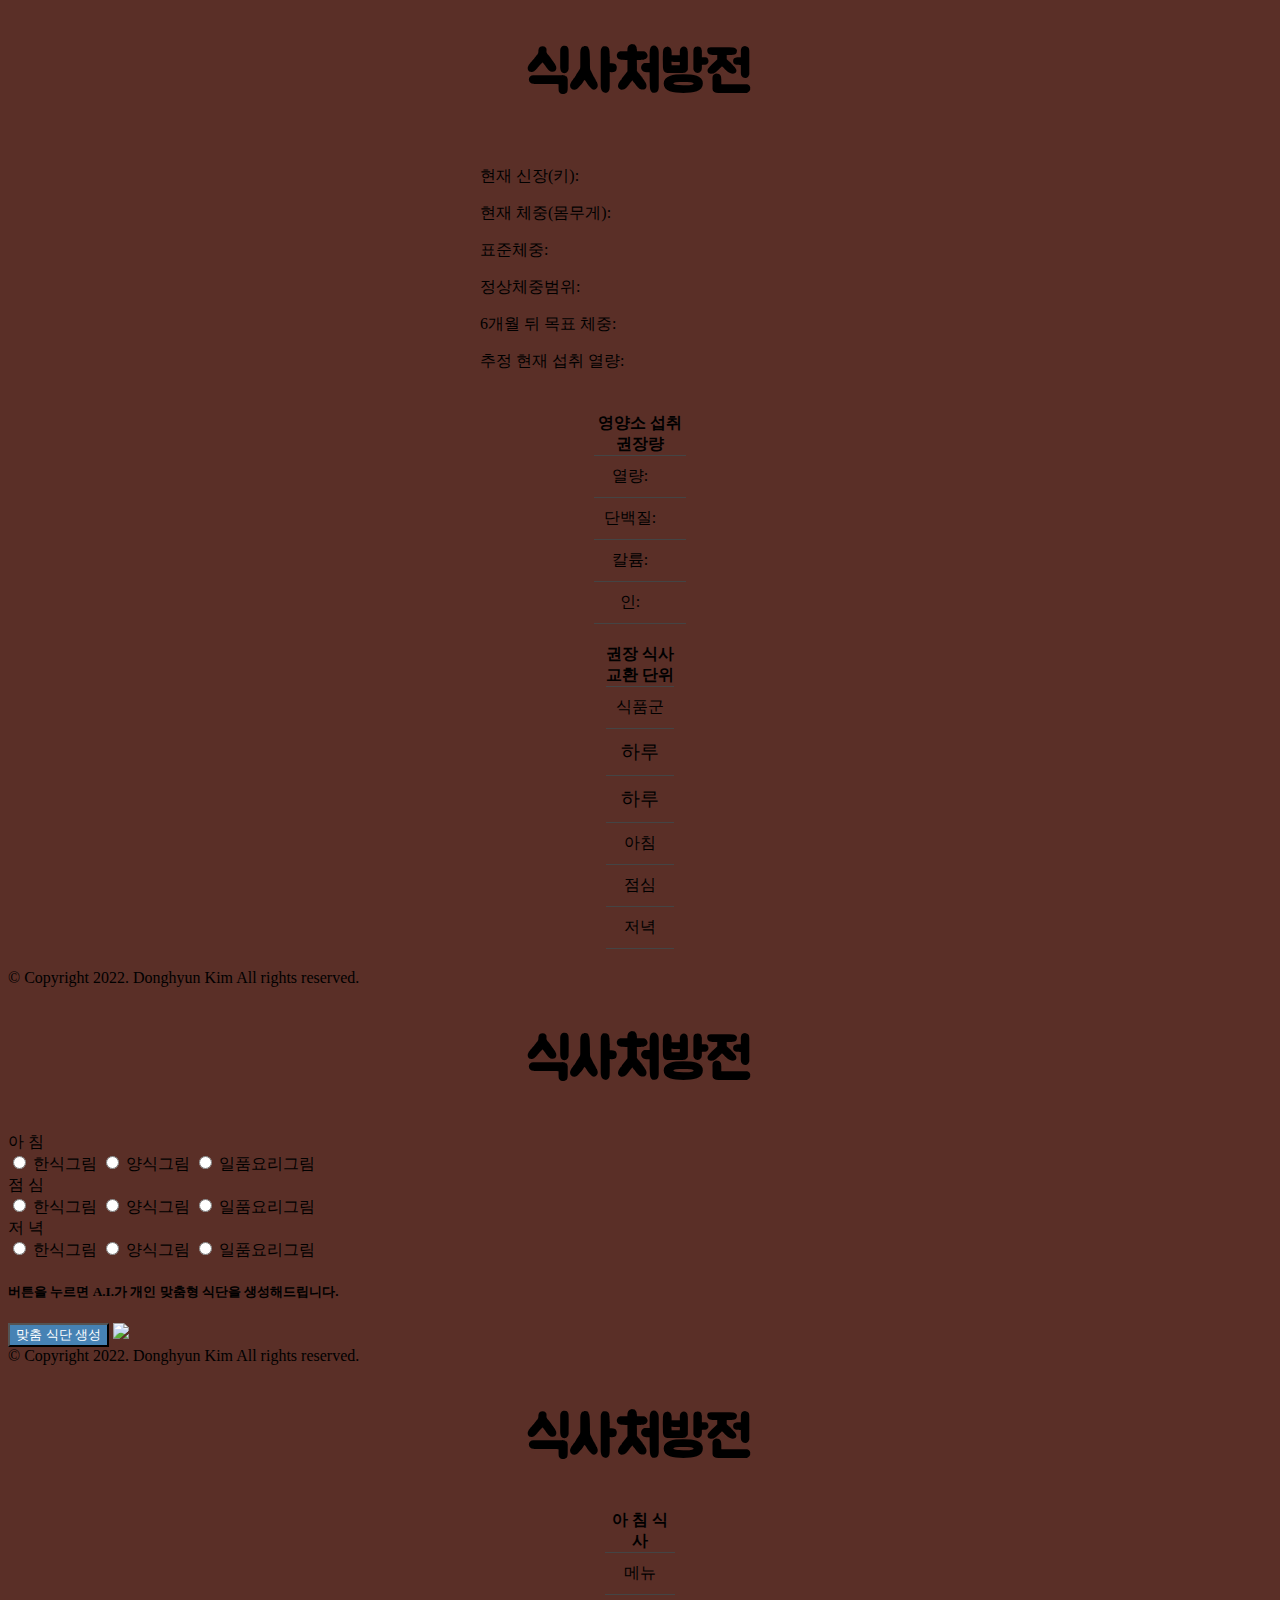
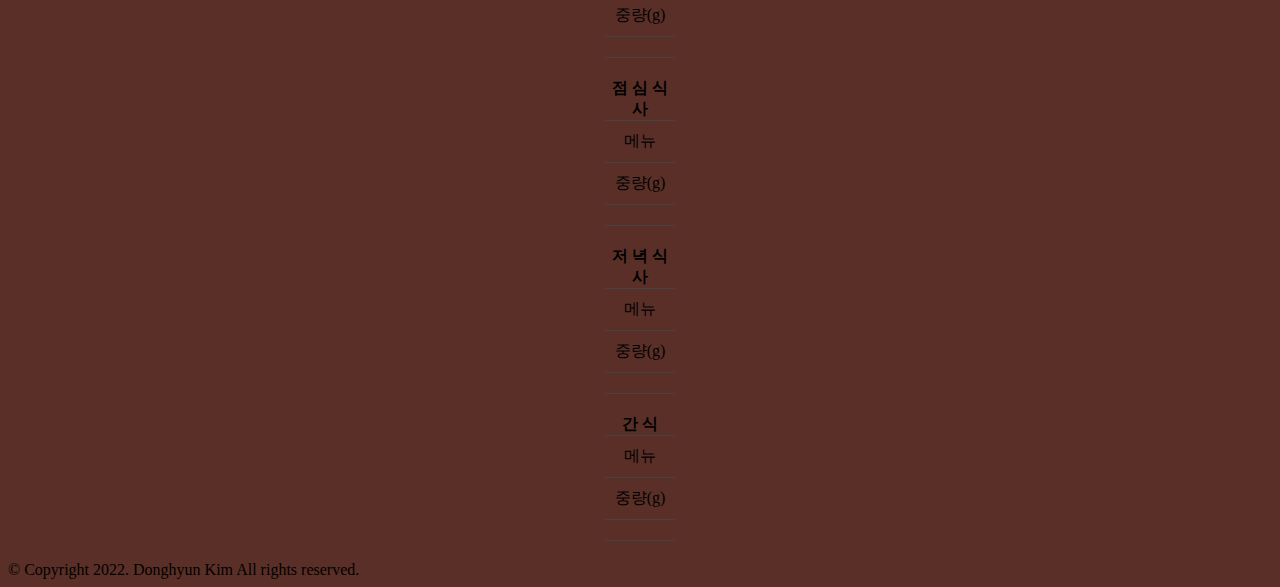
==== DietDiagnosisResult.html @ f6f3f160 "Update DietDiagnosisResult.html" ====
<!DOCTYPE html>
<html lang="en">

<head>
    <meta charset="UTF-8">
    <meta http-equiv="X-UA-Compatible" content="IE=edge">
    <meta name="viewport" content="width=device-width, initial-scale=1.0">
    <title>식사처방전</title>
    <link rel="preconnect" href="https://fonts.gstatic.com">
    <link
        href="https://fonts.googleapis.com/css2?family=Black+And+White+Picture&family=Black+Han+Sans&family=Cute+Font&family=Do+Hyeon&family=Dokdo&family=East+Sea+Dokdo&family=Gaegu&family=Gamja+Flower&family=Gothic+A1&family=Gugi&family=Hi+Melody&family=Jua&family=Kirang+Haerang&family=Nanum+Brush+Script&family=Nanum+Gothic&family=Nanum+Gothic+Coding&family=Nanum+Myeongjo&family=Nanum+Pen+Script&family=Noto+Sans+KR&family=Noto+Serif+KR&family=Poor+Story&family=Single+Day&family=Song+Myung&family=Stylish&family=Sunflower:wght@300&family=Yeon+Sung&display=swap"
        rel="stylesheet">
    <link href="https://cdn.jsdelivr.net/npm/bootstrap@5.1.3/dist/css/bootstrap.min.css" rel="stylesheet"
        integrity="sha384-1BmE4kWBq78iYhFldvKuhfTAU6auU8tT94WrHftjDbrCEXSU1oBoqyl2QvZ6jIW3" crossorigin="anonymous">
    <link rel="stylesheet" href="DietDiagnosisResult.css">
</head>

<body>
    <div class="paper">
        <div class="content">
            <h1>식사처방전</h1>
            <h2 id="guideParagraph"> </h2>
            <div class="main">
                <ul class="resultInfoBox">
                    <li class="item">
                        현재 신장(키):
                    </li>
                    <li class="item" id="nowHeight"> </li>
                </ul>

                <ul class="resultInfoBox">
                    <li class="item center">
                        현재 체중(몸무게):
                    </li>
                    <li class="item" id="nowWeight"> </li>
                </ul>

                <ul class="resultInfoBox">
                    <li class="item center">
                        표준체중:
                    </li>
                    <li class="item" id="idealBodyWeight"> </li>
                </ul>

                <ul class="resultInfoBox">
                    <li class="item center">
                        정상체중범위:
                    </li>
                    <li class="item" id="normalBodyWeightRange"> </li>
                </ul>


                <div class="weightModify">
                    <ul class="resultInfoBox">
                        <li class="item center">
                            6개월 뒤 목표 체중:
                        </li>
                        <li class="item" id="Targht6mWeight"></li>
                    </ul>

                    <ul class="resultInfoBox">
                        <li class="item center">
                            추정 현재 섭취 열량:
                        </li>
                        <li class="item" id="EastimateEnergy"></li>
                    </ul>
                </div>

                <ul class="resultInfoBox">
                    <li class="item center" id="PDGuide"> </li>
                    <li class="item" id="putativeDiagnosis"></li>
                </ul>

            </div>
            <table id="recommendNutrientTable">
                <caption>영양소 섭취 권장량</caption>
                <tr>
                    <td>열량: </td>
                    <td id="calorie"></td>
                </tr>
                <tr>
                    <td>단백질: </td>
                    <td id="protein"></td>
                </tr>
                <tr>
                    <td>칼륨:</td>
                    <td id="potassium"></td>
                </tr>
                <tr>
                    <td>인:</td>
                    <td id="phosphorous"></td>
                </tr>
            </table>
            <table id="recommendDietTable">
                <caption>권장 식사 교환 단위</caption>
                <tr id="recommendDietName">
                    <td>식품군</td>
                </tr>
                <tr id="recommendDiet">
                    <td>하루</td>
                </tr>
                <tr id="recommendDiet2">
                    <td>하루</td>
                </tr>
                <tr id="rDB">
                    <td>아침</td>
                </tr>
                <tr id="rDL">
                    <td>점심</td>
                </tr>
                <tr id="rDD">
                    <td>저녁</td>
                </tr>
            </table>
            <footer>
                &copy; Copyright 2022. Donghyun Kim All rights reserved.
            </footer>

        </div>
    </div>
    <div class="paper page2">
        <div class="content">
            <h1>식사처방전</h1>
            <h2 id="guideParagraph2"> </h2>
            <div class="mealSelect">
            <div class="rowMeal itembox">
                <label class="center" id="breakfastSelection">
                    아 침
                </label>
                <div class="item">
                    <input type="radio" id="korean1" name="breakfast" value="0" />
                    <label for="korean1">한식그림 </label>
                    <input type="radio" id="bread1" name="breakfast" value="1" />
                    <label for="bread1">양식그림 </label>
                    <input type="radio" id="oneDish1" name="breakfast" value="2" />
                    <label for="oneDish1">일품요리그림 </label>
                </div>
            </div>
            <div class="rowMeal itembox">
                <label class="center" id="lunchSelection">
                    점 심
                </label>
                <div class="item">
                    <input type="radio" id="korean2" name="lunch" value="0" />
                    <label for="korean2">한식그림 </label>
                    <input type="radio" id="bread2" name="lunch" value="1" />
                    <label for="bread2">양식그림 </label>
                    <input type="radio" id="oneDish2" name="lunch" value="2" />
                    <label for="oneDish2">일품요리그림 </label>
                </div>
            </div>
            <div class="rowMeal itembox">
                <label class="center" id="dinnerSelection">
                    저 녁
                </label>
                <div class="item">
                    <input type="radio" id="korean3" name="dinner" value="0" />
                    <label for="korean3">한식그림 </label>
                    <input type="radio" id="bread3" name="dinner" value="1" />
                    <label for="bread3">양식그림 </label>
                    <input type="radio" id="oneDish3" name="dinner" value="2" />
                    <label for="oneDish3">일품요리그림 </label>
                </div>
            </div>
        </div>
            <h5 class="DietGeneratorNarration">버튼을 누르면 A.I.가 개인 맞춤형 식단을 생성해드립니다.</h5>
            <button type="button" id="DietGeneratorButton" >맞춤 식단 생성</button>
            <img src="foodbicycle2020\foodcycleNature.jpg" id="foodcycle">
            <footer>
                &copy; Copyright 2022. Donghyun Kim All rights reserved.
            </footer>
        </div>
    </div>
    <div class="paper">
        <div class="content">
            <div class="dietExample">
                <h1>식사처방전</h1>
                <h2 id="guideParagraph3"> </h2>
                <table id="dietEx1">
                    <caption>아 침 식 사</caption>
                    <tr id="dietEx1Name">
                        <td>메뉴</td>
                    </tr>
                    <tr id="dietEx1Weight">
                        <td>중량(g)</td>
                    </tr>
                    <tr id="dietEx1Picture">
                        <td> </td>
                        <!-- <td>
                            <img src="foodpicture\protein\Ex1_chickenBreast_40g.png">
                            <img class="foodPhoto" id="foodPhotoExample">
                        </td> -->
                    </tr>
                </table>
                <table id="dietEx2">
                    <caption>점 심 식 사</caption>
                    <tr id="dietEx2Name">
                        <td>메뉴</td>
                    </tr>
                    <tr id="dietEx2Weight">
                        <td>중량(g)</td>
                    </tr>
                    <tr id="dietEx2Picture">
                        <td> </td>
                    </tr>
                </table>
                <table id="dietEx3">
                    <caption>저 녁 식 사</caption>
                    <tr id="dietEx3Name">
                        <td>메뉴</td>
                    </tr>
                    <tr id="dietEx3Weight">
                        <td>중량(g)</td>
                    </tr>
                    <tr id="dietEx3Picture">
                        <td> </td>
                    </tr>
                </table>
                <table id="dietEx4">
                    <caption>간 식</caption>
                    <tr id="dietEx4Name">
                        <td>메뉴</td>
                    </tr>
                    <tr id="dietEx4Weight">
                        <td>중량(g)</td>
                    </tr>
                    <tr id="dietEx4Picture">
                        <td> </td>
                    </tr>
                </table>
            </div>
            <footer>
                &copy; Copyright 2022. Donghyun Kim All rights reserved.
            </footer>
        </div>
    </div>


    <script src="https://code.jquery.com/jquery-3.6.0.js"
        integrity="sha256-H+K7U5CnXl1h5ywQfKtSj8PCmoN9aaq30gDh27Xc0jk=" crossorigin="anonymous"></script>
    <script src="https://cdn.jsdelivr.net/npm/bootstrap@5.1.3/dist/js/bootstrap.bundle.min.js"
        integrity="sha384-ka7Sk0Gln4gmtz2MlQnikT1wXgYsOg+OMhuP+IlRH9sENBO0LRn5q+8nbTov4+1p"
        crossorigin="anonymous"></script>
    <script src="DietDiagnosisResult.js"></script>
</body>

</html>
---- DietDiagnosisResult.css ----
@import url('style.css');

ul,
li {
  list-style: none;
  margin-bottom: 0px;
}
/* section styles */
.container {
  display: flex;
  flex-direction: column;
  align-items: left;
}
.resultInfoBox {
  display: grid;
  grid-template-columns: 1fr 1fr;
}
.main{
  display: flex;
  flex-direction: column;
  width: 400px;
  margin-left: auto;
  margin-right: auto;
  padding: 5px 20px;
  text-align: left;
}
#guideParagraph {
  text-align: center;
  flex-direction: column;
  align-items: center;
}

table{
  margin-top: 20px;
  margin-bottom: 20px;
}

table caption {
  font-weight: bolder;
  caption-side: top;
  text-align: center;
}


#recommendDiet td,
#recommendDiet2 td {
  font-size: larger;
}
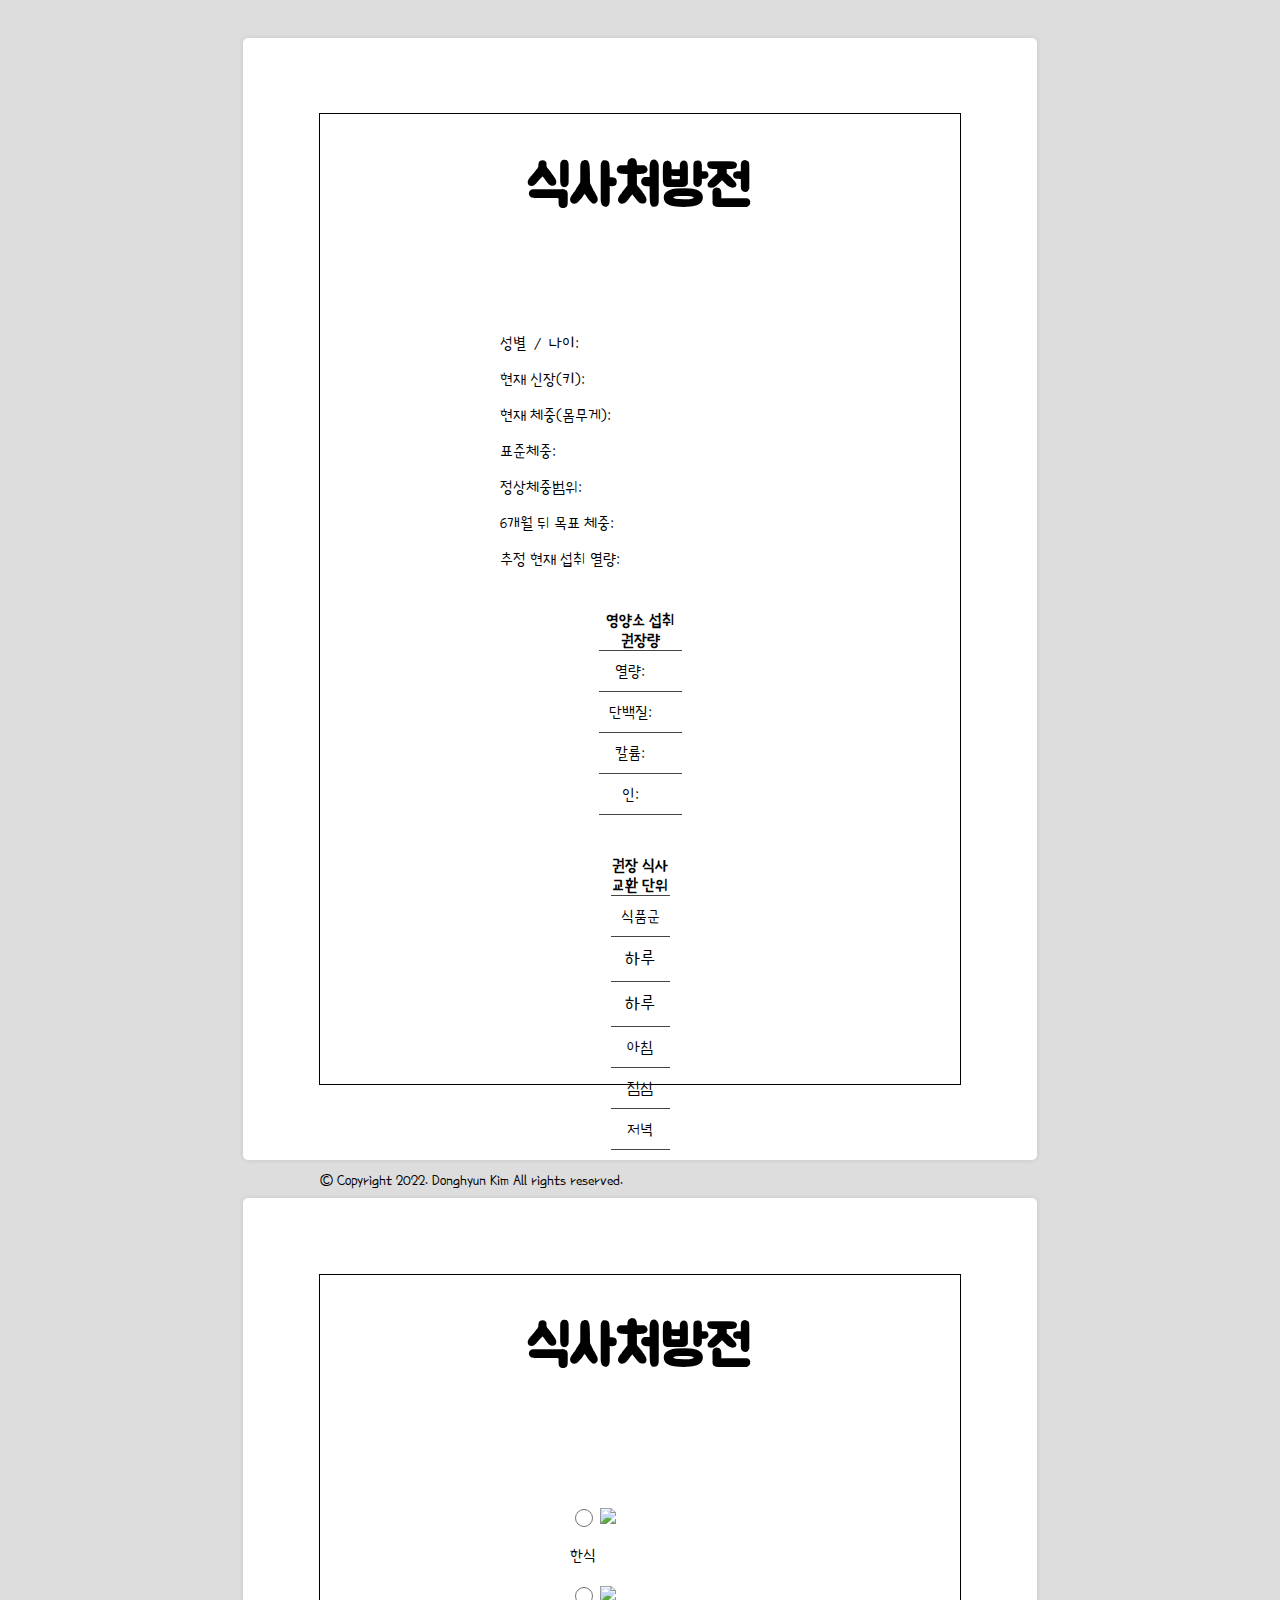
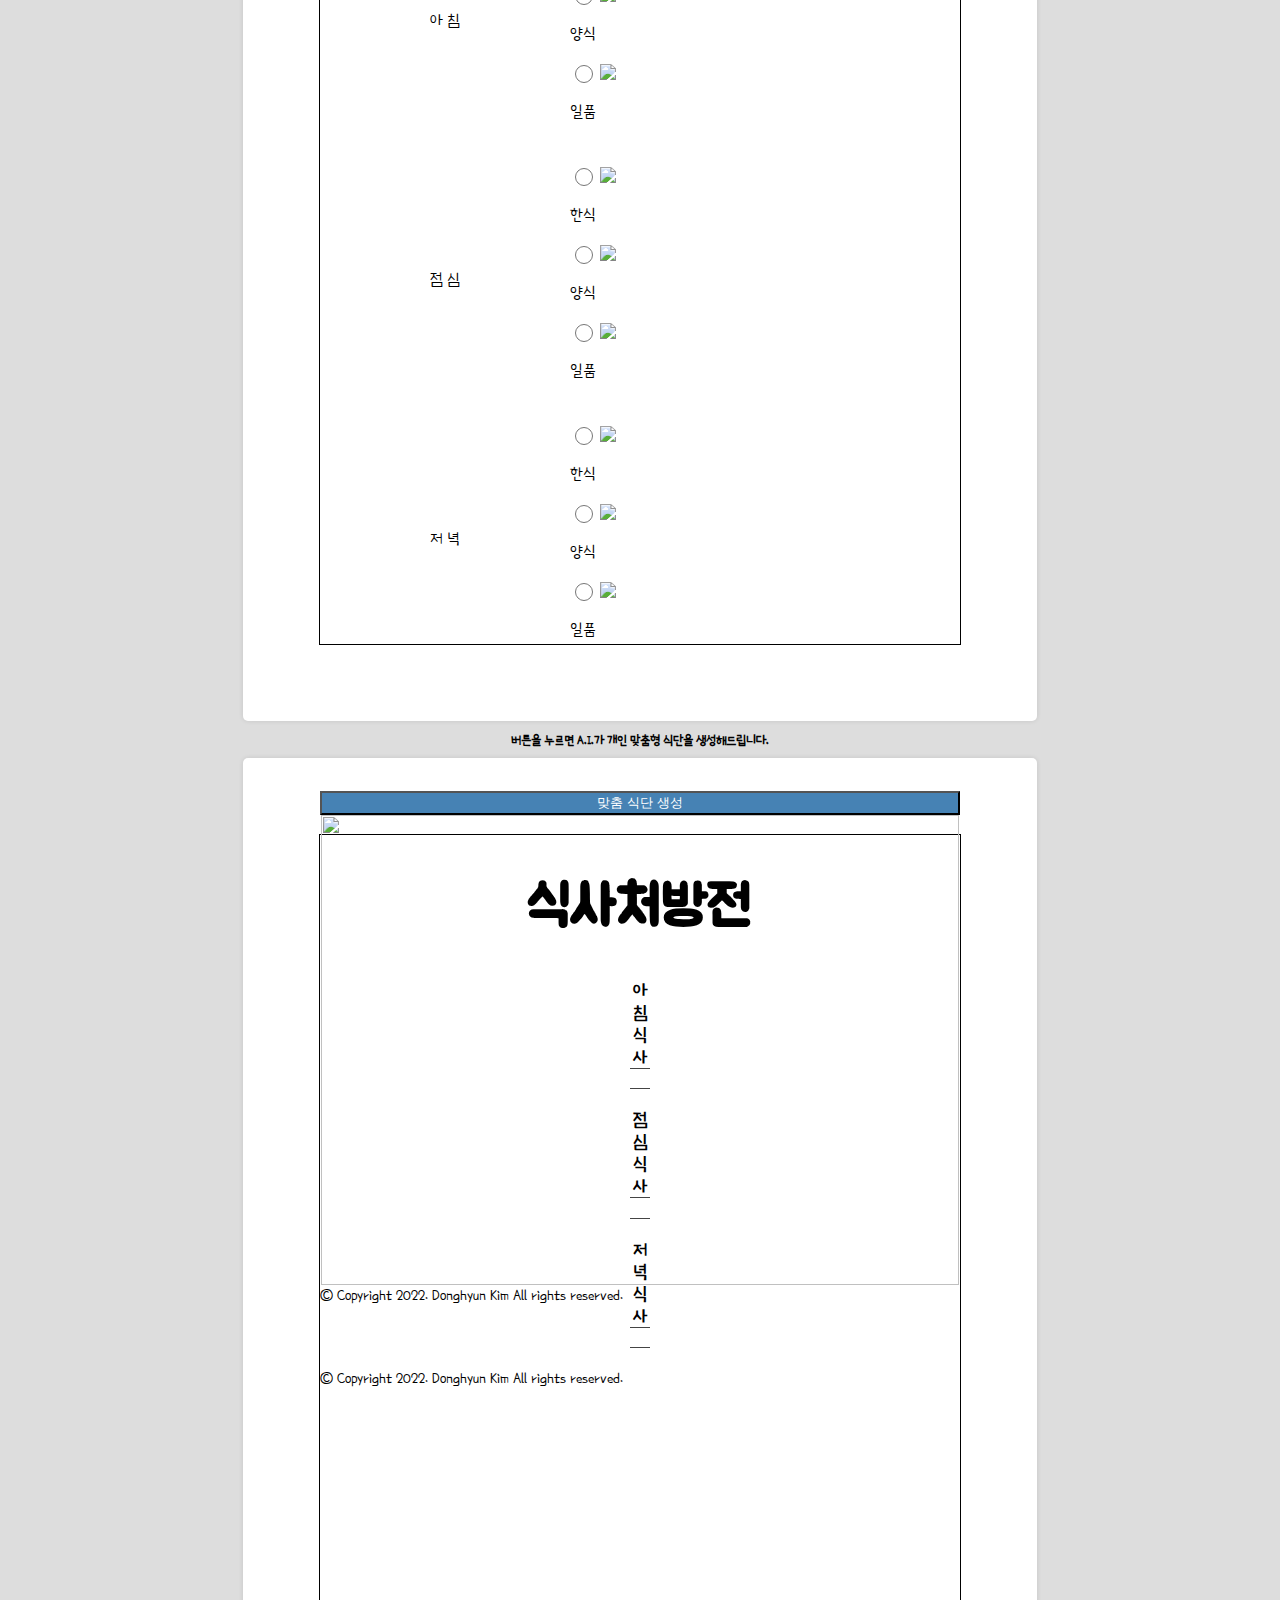
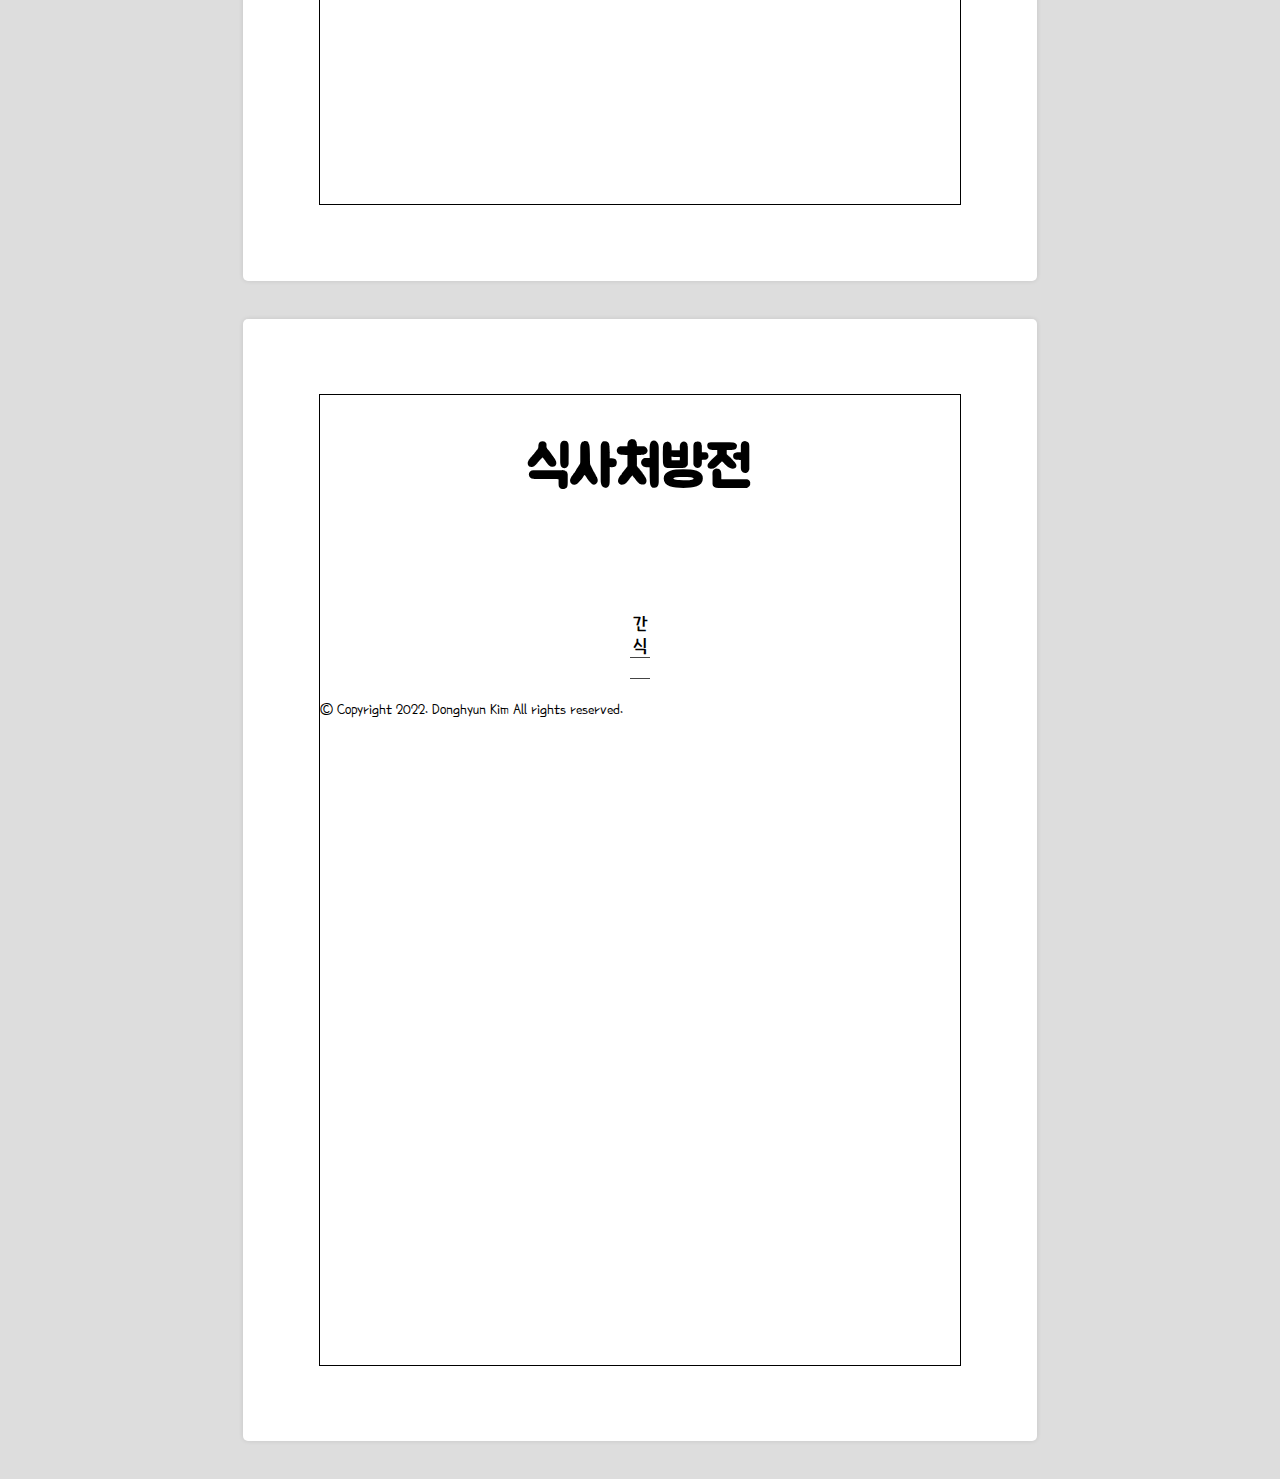
==== commit 9538887c: "Update DietDiagnosisResult.html" ====
--- a/DietDiagnosisResult.html
+++ b/DietDiagnosisResult.html
@@ -16,11 +16,17 @@
 </head>
 
 <body>
-    <div class="paper">
+    <div class="paper page1">
         <div class="content">
             <h1>식사처방전</h1>
             <h2 id="guideParagraph"> </h2>
             <div class="main">
+                <ul class="resultInfoBox">
+                    <li class="item">
+                        성별&nbsp&nbsp/&nbsp&nbsp나이:
+                    </li>
+                    <li class="item" id="nowSexAge"> </li>
+                </ul>
                 <ul class="resultInfoBox">
                     <li class="item">
                         현재 신장(키):
@@ -82,11 +88,11 @@
                     <td>단백질: </td>
                     <td id="protein"></td>
                 </tr>
-                <tr>
+                <tr id="RNKrow">
                     <td>칼륨:</td>
                     <td id="potassium"></td>
                 </tr>
-                <tr>
+                <tr id="RNProw">
                     <td>인:</td>
                     <td id="phosphorous"></td>
                 </tr>
@@ -123,48 +129,75 @@
             <h1>식사처방전</h1>
             <h2 id="guideParagraph2"> </h2>
             <div class="mealSelect">
-            <div class="rowMeal itembox">
-                <label class="center" id="breakfastSelection">
-                    아 침
-                </label>
-                <div class="item">
-                    <input type="radio" id="korean1" name="breakfast" value="0" />
-                    <label for="korean1">한식그림 </label>
-                    <input type="radio" id="bread1" name="breakfast" value="1" />
-                    <label for="bread1">양식그림 </label>
-                    <input type="radio" id="oneDish1" name="breakfast" value="2" />
-                    <label for="oneDish1">일품요리그림 </label>
+                <div class="rowMeal itembox">
+                    <label class="center" id="breakfastSelection">
+                        아 침
+                    </label>
+                    <div class="item">
+                        <input type="radio" id="korean1" name="breakfast" value="0" />
+                        <label for="korean1">
+                            <img class="mealPhoto" src="foodpicture\KoreanMeal.png">
+                            <p>한식</p>
+                        </label>
+                        <input type="radio" id="bread1" name="breakfast" value="1" />
+                        <label for="bread1">
+                            <img class="mealPhoto" src="foodpicture\WestMeal.png">
+                            <p>양식</p>
+                        </label>
+                        <input type="radio" id="oneDish1" name="breakfast" value="2" />
+                        <label for="oneDish1">
+                            <img class="mealPhoto" src="foodpicture\Pasta.png">
+                            <p>일품</p>
+                        </label>
+                    </div>
+                </div>
+                <div class="rowMeal itembox">
+                    <label class="center" id="lunchSelection">
+                        점 심
+                    </label>
+                    <div class="item">
+                        <input type="radio" id="korean2" name="lunch" value="0" />
+                        <label for="korean2">
+                            <img class="mealPhoto" src="foodpicture\KoreanMeal.png">
+                            <p>한식</p>
+                        </label>
+                        <input type="radio" id="bread2" name="lunch" value="1" />
+                        <label for="bread2">
+                            <img class="mealPhoto" src="foodpicture\WestMeal.png">
+                            <p>양식</p>
+                        </label>
+                        <input type="radio" id="oneDish2" name="lunch" value="2" />
+                        <label for="oneDish2">
+                            <img class="mealPhoto" src="foodpicture\Bibimbbab.png">
+                            <p>일품</p>
+                        </label>
+                    </div>
+                </div>
+                <div class="rowMeal itembox">
+                    <label class="center" id="dinnerSelection">
+                        저 녁
+                    </label>
+                    <div class="item">
+                        <input type="radio" id="korean3" name="dinner" value="0" />
+                        <label for="korean3">
+                            <img class="mealPhoto" src="foodpicture\KoreanMeal.png">
+                            <p>한식</p>
+                        </label>
+                        <input type="radio" id="bread3" name="dinner" value="1" />
+                        <label for="bread3">
+                            <img class="mealPhoto" src="foodpicture\Steak.png">
+                            <p>양식</p>
+                        </label>
+                        <input type="radio" id="oneDish3" name="dinner" value="2" />
+                        <label for="oneDish3">
+                            <img class="mealPhoto" src="foodpicture\DDukGok.png">
+                            <p>일품</p>
+                        </label>
+                    </div>
                 </div>
             </div>
-            <div class="rowMeal itembox">
-                <label class="center" id="lunchSelection">
-                    점 심
-                </label>
-                <div class="item">
-                    <input type="radio" id="korean2" name="lunch" value="0" />
-                    <label for="korean2">한식그림 </label>
-                    <input type="radio" id="bread2" name="lunch" value="1" />
-                    <label for="bread2">양식그림 </label>
-                    <input type="radio" id="oneDish2" name="lunch" value="2" />
-                    <label for="oneDish2">일품요리그림 </label>
-                </div>
-            </div>
-            <div class="rowMeal itembox">
-                <label class="center" id="dinnerSelection">
-                    저 녁
-                </label>
-                <div class="item">
-                    <input type="radio" id="korean3" name="dinner" value="0" />
-                    <label for="korean3">한식그림 </label>
-                    <input type="radio" id="bread3" name="dinner" value="1" />
-                    <label for="bread3">양식그림 </label>
-                    <input type="radio" id="oneDish3" name="dinner" value="2" />
-                    <label for="oneDish3">일품요리그림 </label>
-                </div>
-            </div>
-        </div>
             <h5 class="DietGeneratorNarration">버튼을 누르면 A.I.가 개인 맞춤형 식단을 생성해드립니다.</h5>
-            <button type="button" id="DietGeneratorButton" >맞춤 식단 생성</button>
+            <button type="button" id="DietGeneratorButton">맞춤 식단 생성</button>
             <img src="foodbicycle2020\foodcycleNature.jpg" id="foodcycle">
             <footer>
                 &copy; Copyright 2022. Donghyun Kim All rights reserved.
@@ -173,16 +206,16 @@
     </div>
     <div class="paper">
         <div class="content">
-            <div class="dietExample">
+            <div>
                 <h1>식사처방전</h1>
                 <h2 id="guideParagraph3"> </h2>
-                <table id="dietEx1">
+                <table id="dietEx1" class="dietExample">
                     <caption>아 침 식 사</caption>
                     <tr id="dietEx1Name">
-                        <td>메뉴</td>
+                        <!-- <td>메뉴</td> -->
                     </tr>
                     <tr id="dietEx1Weight">
-                        <td>중량(g)</td>
+                        <!-- <td>중량(g)</td> -->
                     </tr>
                     <tr id="dietEx1Picture">
                         <td> </td>
@@ -192,49 +225,58 @@
                         </td> -->
                     </tr>
                 </table>
-                <table id="dietEx2">
+                <table id="dietEx2" class="dietExample">
                     <caption>점 심 식 사</caption>
                     <tr id="dietEx2Name">
-                        <td>메뉴</td>
+                        <!-- <td>메뉴</td> -->
                     </tr>
                     <tr id="dietEx2Weight">
-                        <td>중량(g)</td>
+                        <!-- <td>중량(g)</td> -->
                     </tr>
                     <tr id="dietEx2Picture">
                         <td> </td>
                     </tr>
                 </table>
-                <table id="dietEx3">
+                <table id="dietEx3" class="dietExample">
                     <caption>저 녁 식 사</caption>
                     <tr id="dietEx3Name">
-                        <td>메뉴</td>
+                        <!-- <td>메뉴</td> -->
                     </tr>
                     <tr id="dietEx3Weight">
-                        <td>중량(g)</td>
+                        <!-- <td>중량(g)</td> -->
                     </tr>
                     <tr id="dietEx3Picture">
                         <td> </td>
                     </tr>
                 </table>
-                <table id="dietEx4">
-                    <caption>간 식</caption>
-                    <tr id="dietEx4Name">
-                        <td>메뉴</td>
-                    </tr>
-                    <tr id="dietEx4Weight">
-                        <td>중량(g)</td>
-                    </tr>
-                    <tr id="dietEx4Picture">
-                        <td> </td>
-                    </tr>
-                </table>
             </div>
             <footer>
                 &copy; Copyright 2022. Donghyun Kim All rights reserved.
             </footer>
         </div>
     </div>
-
+    <div class="paper">
+        <div class="content">
+            <h1>식사처방전</h1>
+            <h2 id="guideParagraph4"> </h2>
+            <table id="dietEx4" class="dietExample">
+                <caption>간 식</caption>
+                <tr id="dietEx4Name">
+                    <!-- <td>메뉴</td> -->
+                </tr>
+                <tr id="dietEx4Weight">
+                    <!-- <td>중량(g)</td> -->
+                </tr>
+                <tr id="dietEx4Picture">
+                    <td> </td>
+                </tr>
+            </table>
+            
+            <footer>
+                &copy; Copyright 2022. Donghyun Kim All rights reserved.
+            </footer>
+        </div>
+    </div>
 
     <script src="https://code.jquery.com/jquery-3.6.0.js"
         integrity="sha256-H+K7U5CnXl1h5ywQfKtSj8PCmoN9aaq30gDh27Xc0jk=" crossorigin="anonymous"></script>
--- a/DietDiagnosisResult.css
+++ b/DietDiagnosisResult.css
@@ -6,15 +6,160 @@
   margin-bottom: 0px;
 }
 /* section styles */
-.container {
-  display: flex;
-  flex-direction: column;
-  align-items: left;
-}
+
+
 .resultInfoBox {
   display: grid;
   grid-template-columns: 1fr 1fr;
 }
+
+#guideParagraph {
+  text-align: center;
+  flex-direction: column;
+  align-items: center;
+}
+
+table{
+  margin-top: 20px;
+  margin-bottom: 20px;
+}
+
+table caption {
+  font-weight: bolder;
+  caption-side: top;
+  text-align: center;
+}
+#recommendDiet td,
+#recommendDiet2 td {
+  font-size: larger;
+}
+/* --------------------------------------------------------- */
+
+
+.center {
+  display: flex;
+  align-items: center;
+  padding-left: 0px;
+}
+.rowMeal{
+  padding: 10px;
+}
+.itembox{
+  display: grid;
+  grid-template-columns: 1fr 2fr;
+  margin-bottom: 5px;
+  margin-right: 80px;
+  margin-left: 80px;
+}
+
+input[type=radio] {
+  width: 18px;
+  height: 18px;
+  position: relative;
+  top: 3px;
+}
+
+input[type=radio]:checked {
+  width: 18px;
+  height: 18px;
+  position: relative;
+  top: 3px;
+}
+.mealSelect{
+  padding: 20px;
+}
+.DietGeneratorNarration{
+  padding: 20px;
+  text-align: center;
+}
+.text_under {
+  position: relative;
+  font-weight: bolder;
+  font-size: 1.5rem;
+}
+
+.text_under::after {
+  content: "";
+  width: 100%;
+  height: 10px;
+  background: #99fee7;
+  position: absolute;
+  display: inline-block;
+  left: 0;
+  bottom: 1px;
+  z-index: -1;
+}
+#foodcycle{
+  margin-top: auto;
+  height: 470px;
+  width: 638px;
+  margin-left: auto;
+  margin-right: auto;
+}
+.page2 footer{
+  margin-top: 0px;
+}
+/* --------------------------------------------------------- */
+
+.dietExample{
+  color: white;
+  font-size: 1.1rem;
+  /* text-shadow: -1px 0 #000, 0 1px #000, 1px 0 #000, 0 -1px #000; */
+}
+.highPotassium{
+  color: purple;
+}
+.grain{
+  color: rgb(163, 76, 76);
+}
+.meat{
+  color: crimson;
+}
+.vegetable{
+  color: green;
+}
+.milk{
+  color: black;
+}
+.fruit{
+  color: rgb(255, 102, 0);
+}
+.liquid{
+  color: rgb(39, 1, 255);
+}
+/* .grain{
+  color: burlywood;
+}
+.meat{
+  color: rgb(252, 98, 98);
+}
+.vegetable{
+  color: lightgreen;
+}
+.milk{
+  color: white;
+}
+.fruit{
+  color: pink;
+}
+.liquid{
+  color: rgb(173, 224, 245);
+} */
+.dietExample td:first-child{
+  color: black;
+  text-shadow: none;
+}
+.dietExample caption{
+  color: black;
+  text-shadow: none;
+}
+.foodPhoto {
+  width: 20px;
+  height: 20px;
+}
+
+/* ----------------------------------------------------- */
+
 .main{
   display: flex;
   flex-direction: column;
@@ -24,25 +169,62 @@
   padding: 5px 20px;
   text-align: left;
 }
-#guideParagraph {
-  text-align: center;
+body {
+  width: 100%;
+  height: 100%;
+  margin: 0;
+  padding: 0;
+  background-color: #ddd;
+}
+
+* {
+  box-sizing: border-box;
+  -moz-box-sizing: border-box;
+}
+
+.paper {
+  width: 210mm;
+  min-height: 297mm;
+  padding: 20mm;
+  /* set contents area */
+  margin: 10mm auto;
+  border-radius: 5px;
+  background: #fff;
+  box-shadow: 0 0 5px rgba(0, 0, 0, 0.1);
+}
+
+.content {
+  font-family: 'Poor Story', cursive;
+  display: flex;
   flex-direction: column;
-  align-items: center;
-}
-
-table{
-  margin-top: 20px;
-  margin-bottom: 20px;
-}
-
-table caption {
-  font-weight: bolder;
-  caption-side: top;
-  text-align: center;
-}
-
-
-#recommendDiet td,
-#recommendDiet2 td {
-  font-size: larger;
-}
+  align-items: left;
+  padding: 0;
+  border: 1px black solid;
+  height: 257mm;
+}
+
+@page {
+  size: A4;
+  margin: 0;
+}
+
+@media print {
+
+  html,
+  body {
+      width: 210mm;
+      height: 297mm;
+      background: #fff;
+  }
+
+  .paper {
+      margin: 0;
+      border: initial;
+      border-radius: initial;
+      width: initial;
+      min-height: initial;
+      box-shadow: initial;
+      background: initial;
+      page-break-after: always;
+  }
+}
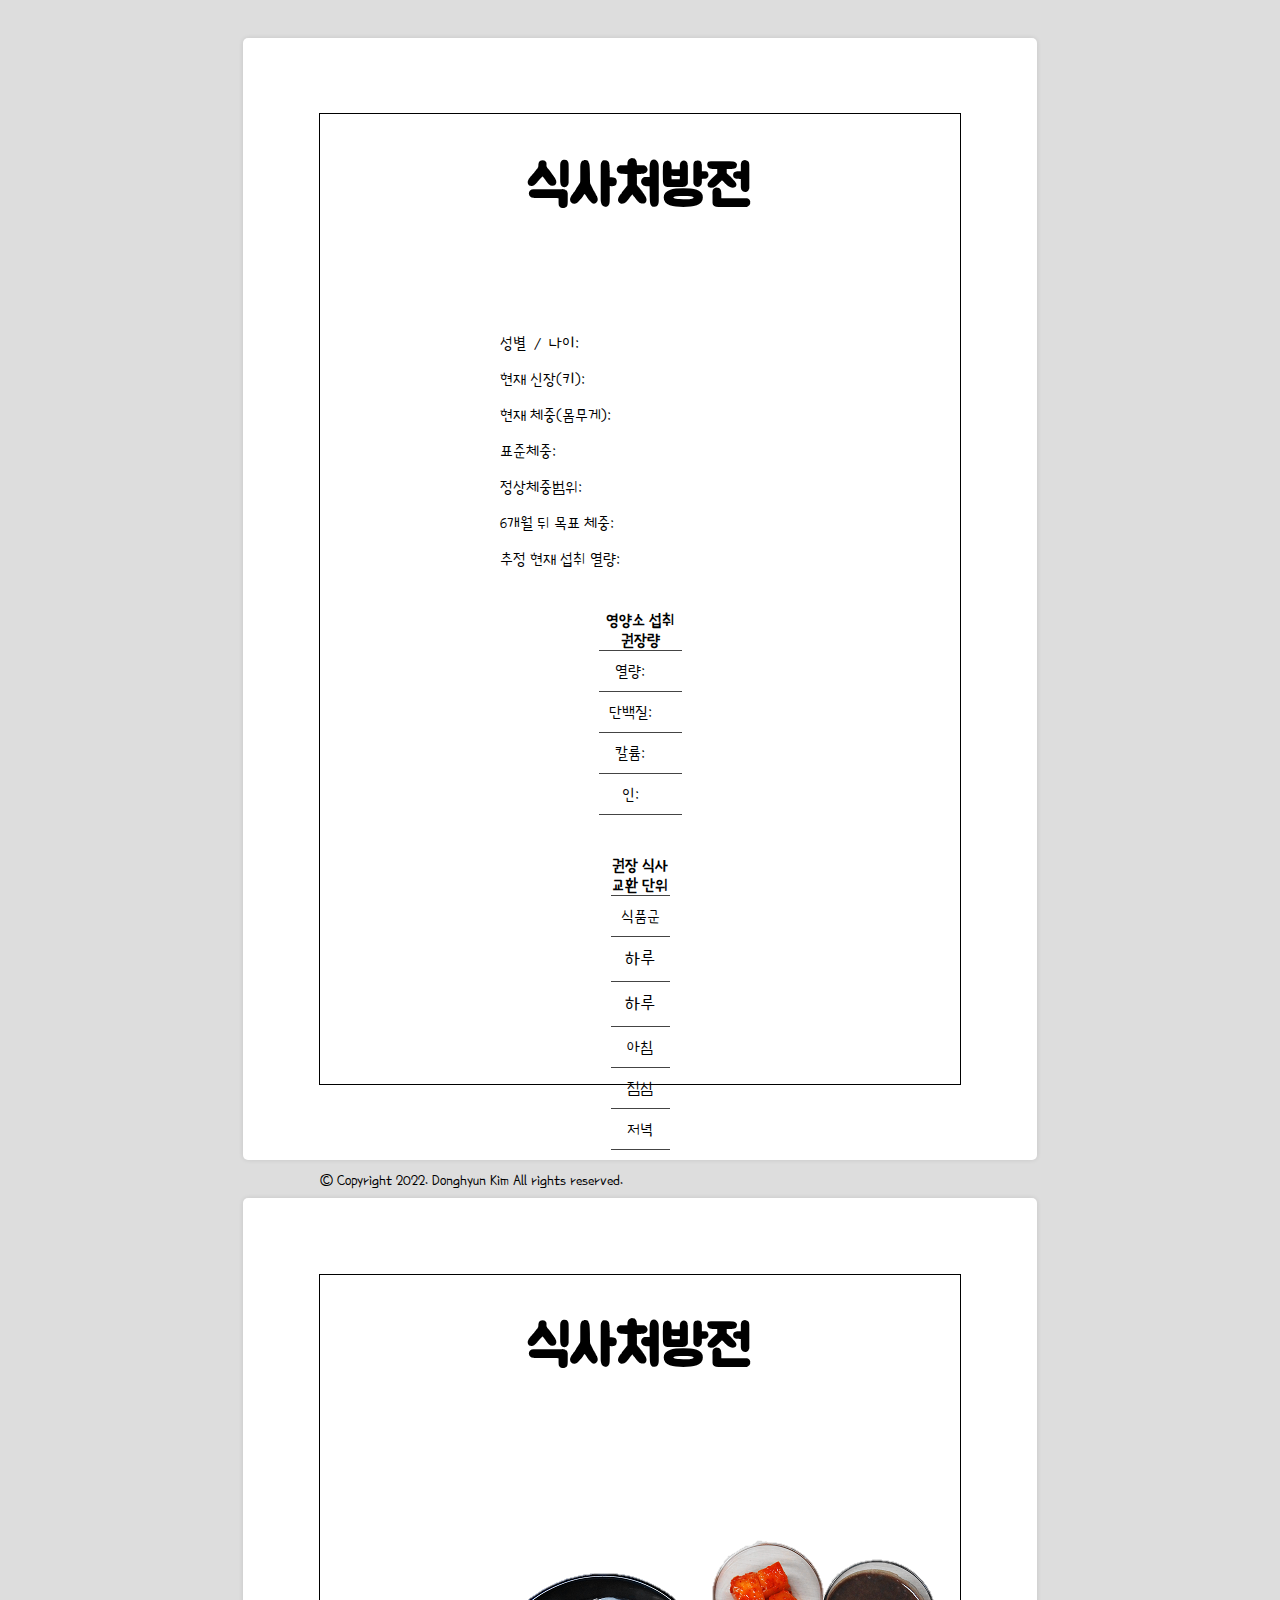
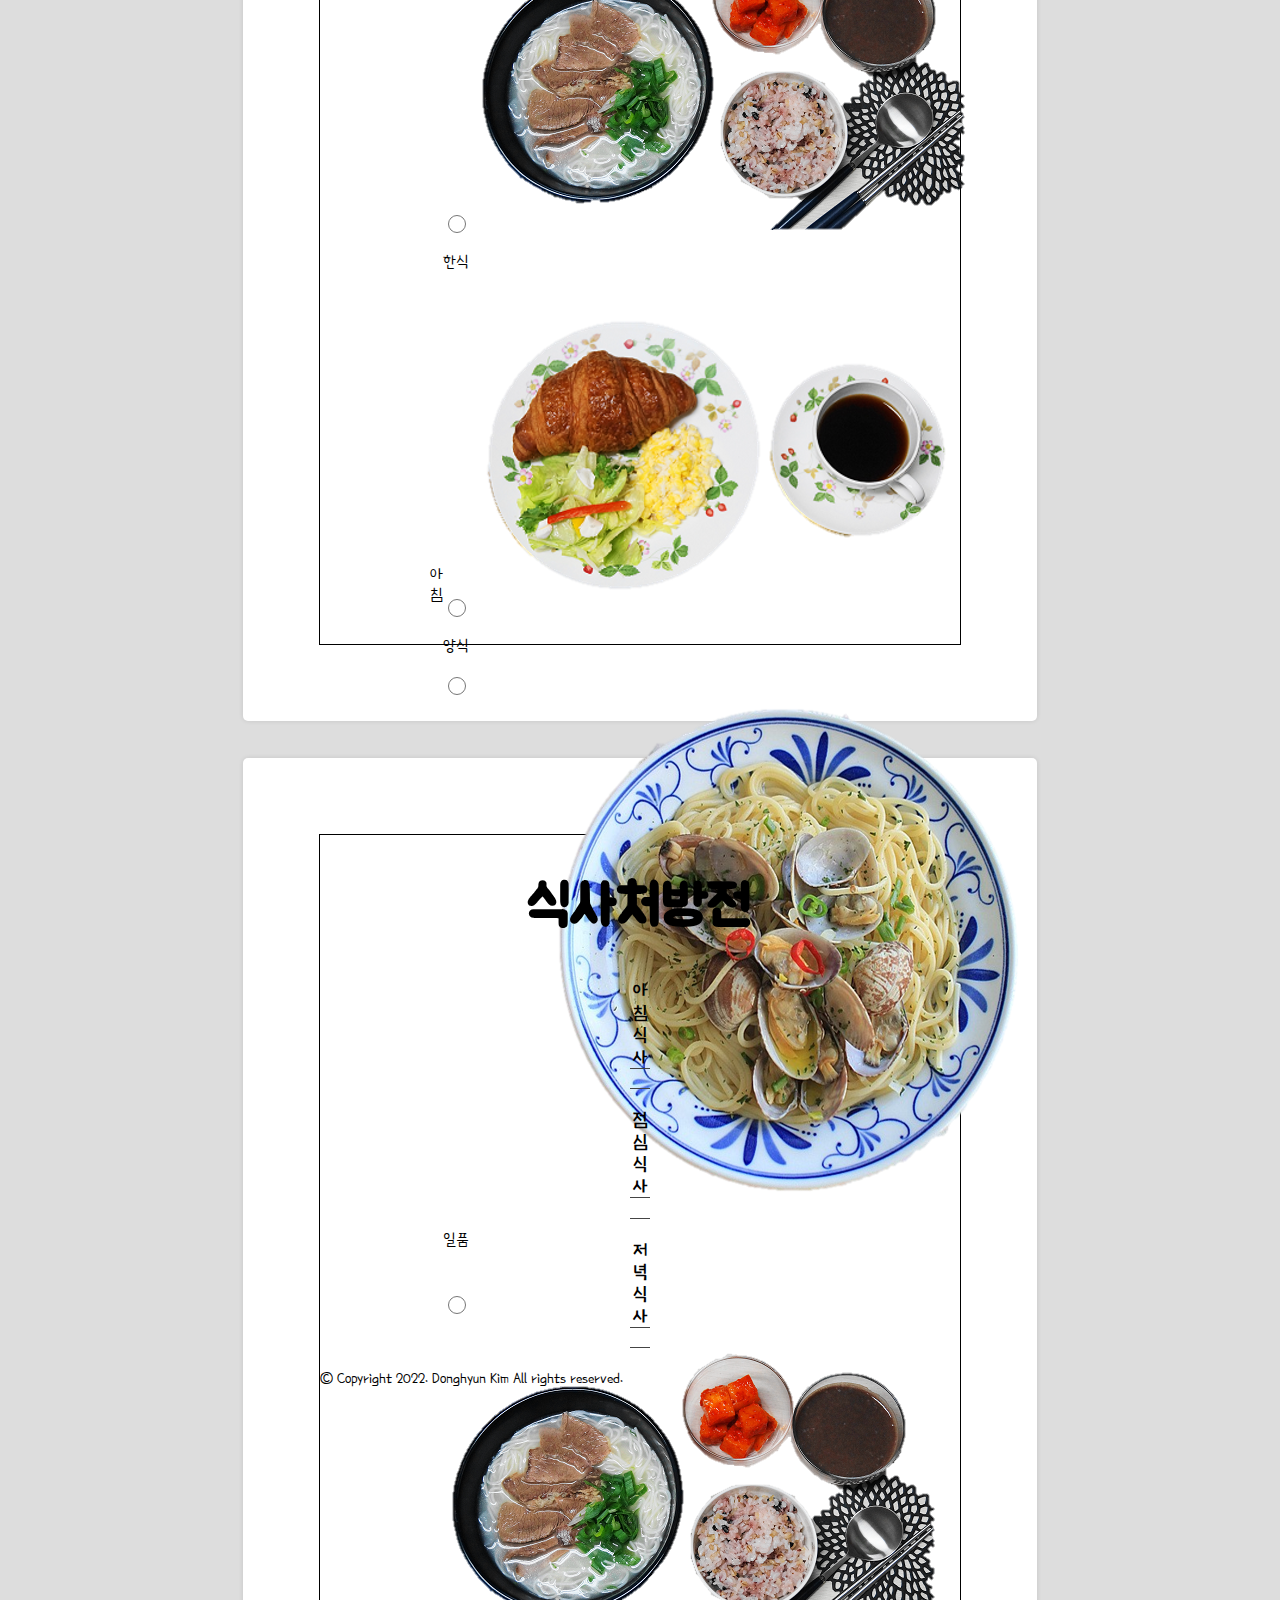
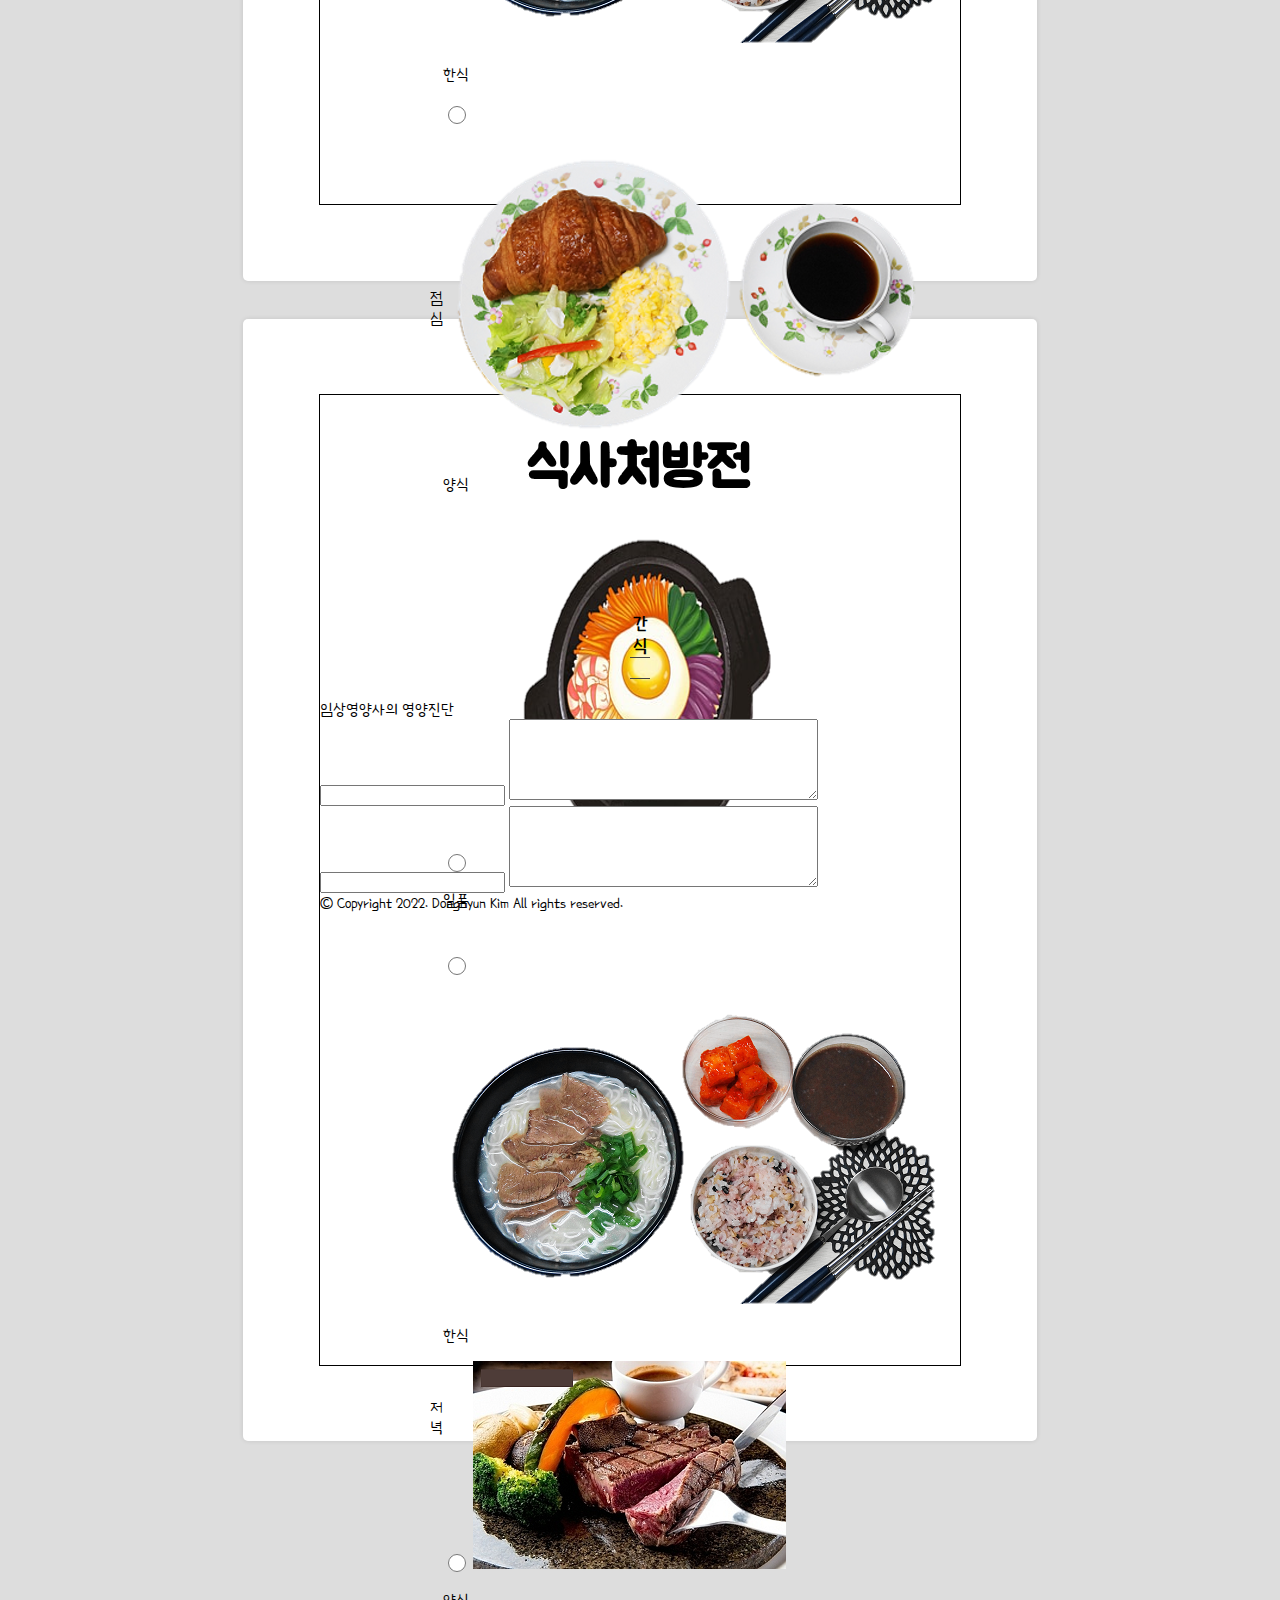
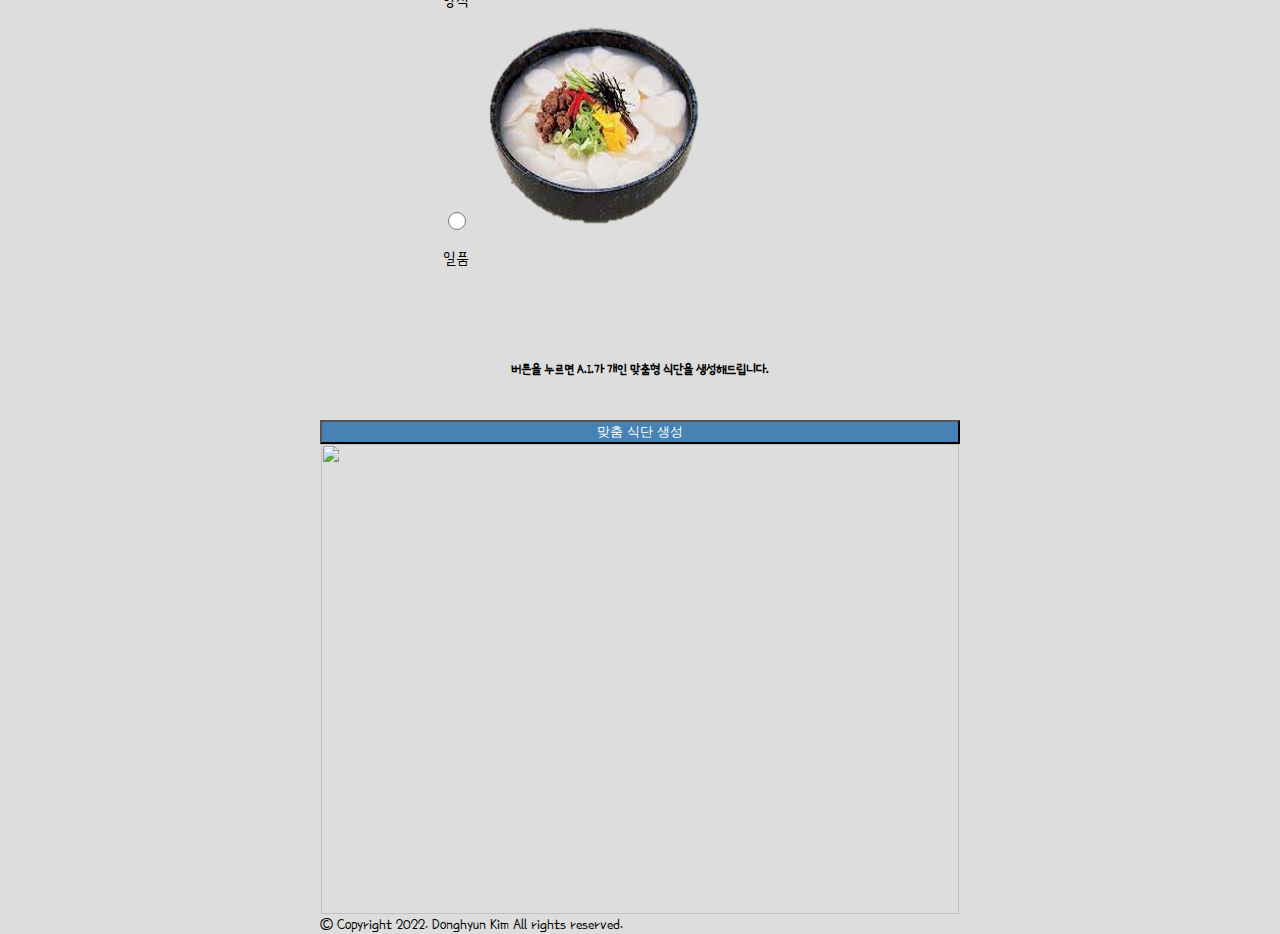
==== commit 5d8c9f2a: "Update DietDiagnosisResult.html" ====
--- a/DietDiagnosisResult.html
+++ b/DietDiagnosisResult.html
@@ -271,7 +271,143 @@
                     <td> </td>
                 </tr>
             </table>
-            
+            <div class="NCP">
+                <div>
+                <label>임상영양사의 영양진단</label>
+            </div>
+            <input list="NCPcode" class="NCPdiagnosis" />
+                <datalist id="NCPcode">
+                    <option value="경구 섭취 과다">
+                    <option value="경구 섭취 부족">
+                    <option value="과체중/비만">
+                    <option value="단백질 섭취 과다">
+                    <option value="단백질 섭취 부족">
+                    <option value="단백질-에너지 섭취 부족">
+                    <option value="모유 수유 곤란">
+                    <option value="무기질 섭취 과다">
+                    <option value="무기질 섭취 부족">
+                    <option value="바람직하지 못한 식품 선택">
+                    <option value="부적절한 아미노산 섭취">
+                    <option value="부적절한 지방 섭취">
+                    <option value="부적절한 탄수화물 종류 섭취">
+                    <option value="불규칙한 탄수화물 섭취">
+                    <option value="비의도적 체중 감소">
+                    <option value="비의도적 체중 증가">
+                    <option value="비타민 섭취 과다">
+                    <option value="비타민 섭취 부족">
+                    <option value="삼킴(연하) 장애">
+                    <option value="생리활성물질 섭취 과다">
+                    <option value="생리활성물질 섭취 부족">
+                    <option value="수분 섭취 과다">
+                    <option value="수분 섭취 부족">
+                    <option value="식사/생활 양식 변화에 대한 준비 부족">
+                    <option value="식이섬유 섭취 과다">
+                    <option value="식이섬유 섭취 부족">
+                    <option value="식품 및 영양관련 사항에 대한 유해한 신념/태도">
+                    <option value="식품 및 영양관련 지식 부족">
+                    <option value="식품 이용의 제한">
+                    <option value="식품/식사 준비 능력 손상">
+                    <option value="신체 활동 과다">
+                    <option value="신체 활동 부족">
+                    <option value="씹기(저작) 곤란">
+                    <option value="안전하지 않은 식품 섭취">
+                    <option value="알코올 섭취 과다">
+                    <option value="에너지 섭취 과다">
+                    <option value="에너지 섭취 부족">
+                    <option value="에너지 소비 증가">
+                    <option value="에너지 소비 증가">
+                    <option value="영양 관련 검사 결과 변화">
+                    <option value="영양 관련 권장 사항에 대한 순응도 부족">
+                    <option value="영양과 관련된 삶의 질 저하">
+                    <option value="영양불량">
+                    <option value="영양소 불균형 ">
+                    <option value="영양소 이용률 저하">
+                    <option value="영양소 필요량 감소">
+                    <option value="영양소 필요량 증가">
+                    <option value="위장관 기능 변화">
+                    <option value="음식-약물의 상호작용">
+                    <option value="자가 섭취 곤란">
+                    <option value="자기 관리 의욕 및 능력 부족">
+                    <option value="자기 모니터링 부족">
+                    <option value="잘못된 식사 패턴">
+                    <option value="장관/정맥영양 공급 과다">
+                    <option value="장관/정맥영양 공급 부족">
+                    <option value="장관/정맥영양 주입 부적절">
+                    <option value="저체중">
+                    <option value="지방 섭취 과다">
+                    <option value="지방 섭취 부족">
+                    <option value="탄수화물 섭취 과다">
+                    <option value="탄수화물 섭취 부족">
+                </datalist>
+                <textarea id="NCP1story" rows="5" cols="36"></textarea>
+            </div>
+            <div class="NCP">
+            <input list="NCPcode" class="NCPdiagnosis" />
+                <datalist id="NCPcode">
+                    <option value="경구 섭취 과다">
+                    <option value="경구 섭취 부족">
+                    <option value="과체중/비만">
+                    <option value="단백질 섭취 과다">
+                    <option value="단백질 섭취 부족">
+                    <option value="단백질-에너지 섭취 부족">
+                    <option value="모유 수유 곤란">
+                    <option value="무기질 섭취 과다">
+                    <option value="무기질 섭취 부족">
+                    <option value="바람직하지 못한 식품 선택">
+                    <option value="부적절한 아미노산 섭취">
+                    <option value="부적절한 지방 섭취">
+                    <option value="부적절한 탄수화물 종류 섭취">
+                    <option value="불규칙한 탄수화물 섭취">
+                    <option value="비의도적 체중 감소">
+                    <option value="비의도적 체중 증가">
+                    <option value="비타민 섭취 과다">
+                    <option value="비타민 섭취 부족">
+                    <option value="삼킴(연하) 장애">
+                    <option value="생리활성물질 섭취 과다">
+                    <option value="생리활성물질 섭취 부족">
+                    <option value="수분 섭취 과다">
+                    <option value="수분 섭취 부족">
+                    <option value="식사/생활 양식 변화에 대한 준비 부족">
+                    <option value="식이섬유 섭취 과다">
+                    <option value="식이섬유 섭취 부족">
+                    <option value="식품 및 영양관련 사항에 대한 유해한 신념/태도">
+                    <option value="식품 및 영양관련 지식 부족">
+                    <option value="식품 이용의 제한">
+                    <option value="식품/식사 준비 능력 손상">
+                    <option value="신체 활동 과다">
+                    <option value="신체 활동 부족">
+                    <option value="씹기(저작) 곤란">
+                    <option value="안전하지 않은 식품 섭취">
+                    <option value="알코올 섭취 과다">
+                    <option value="에너지 섭취 과다">
+                    <option value="에너지 섭취 부족">
+                    <option value="에너지 소비 증가">
+                    <option value="에너지 소비 증가">
+                    <option value="영양 관련 검사 결과 변화">
+                    <option value="영양 관련 권장 사항에 대한 순응도 부족">
+                    <option value="영양과 관련된 삶의 질 저하">
+                    <option value="영양불량">
+                    <option value="영양소 불균형 ">
+                    <option value="영양소 이용률 저하">
+                    <option value="영양소 필요량 감소">
+                    <option value="영양소 필요량 증가">
+                    <option value="위장관 기능 변화">
+                    <option value="음식-약물의 상호작용">
+                    <option value="자가 섭취 곤란">
+                    <option value="자기 관리 의욕 및 능력 부족">
+                    <option value="자기 모니터링 부족">
+                    <option value="잘못된 식사 패턴">
+                    <option value="장관/정맥영양 공급 과다">
+                    <option value="장관/정맥영양 공급 부족">
+                    <option value="장관/정맥영양 주입 부적절">
+                    <option value="저체중">
+                    <option value="지방 섭취 과다">
+                    <option value="지방 섭취 부족">
+                    <option value="탄수화물 섭취 과다">
+                    <option value="탄수화물 섭취 부족">
+                </datalist>
+                <textarea id="NCP2story" rows="5" cols="36"></textarea>
+            </div>
             <footer>
                 &copy; Copyright 2022. Donghyun Kim All rights reserved.
             </footer>
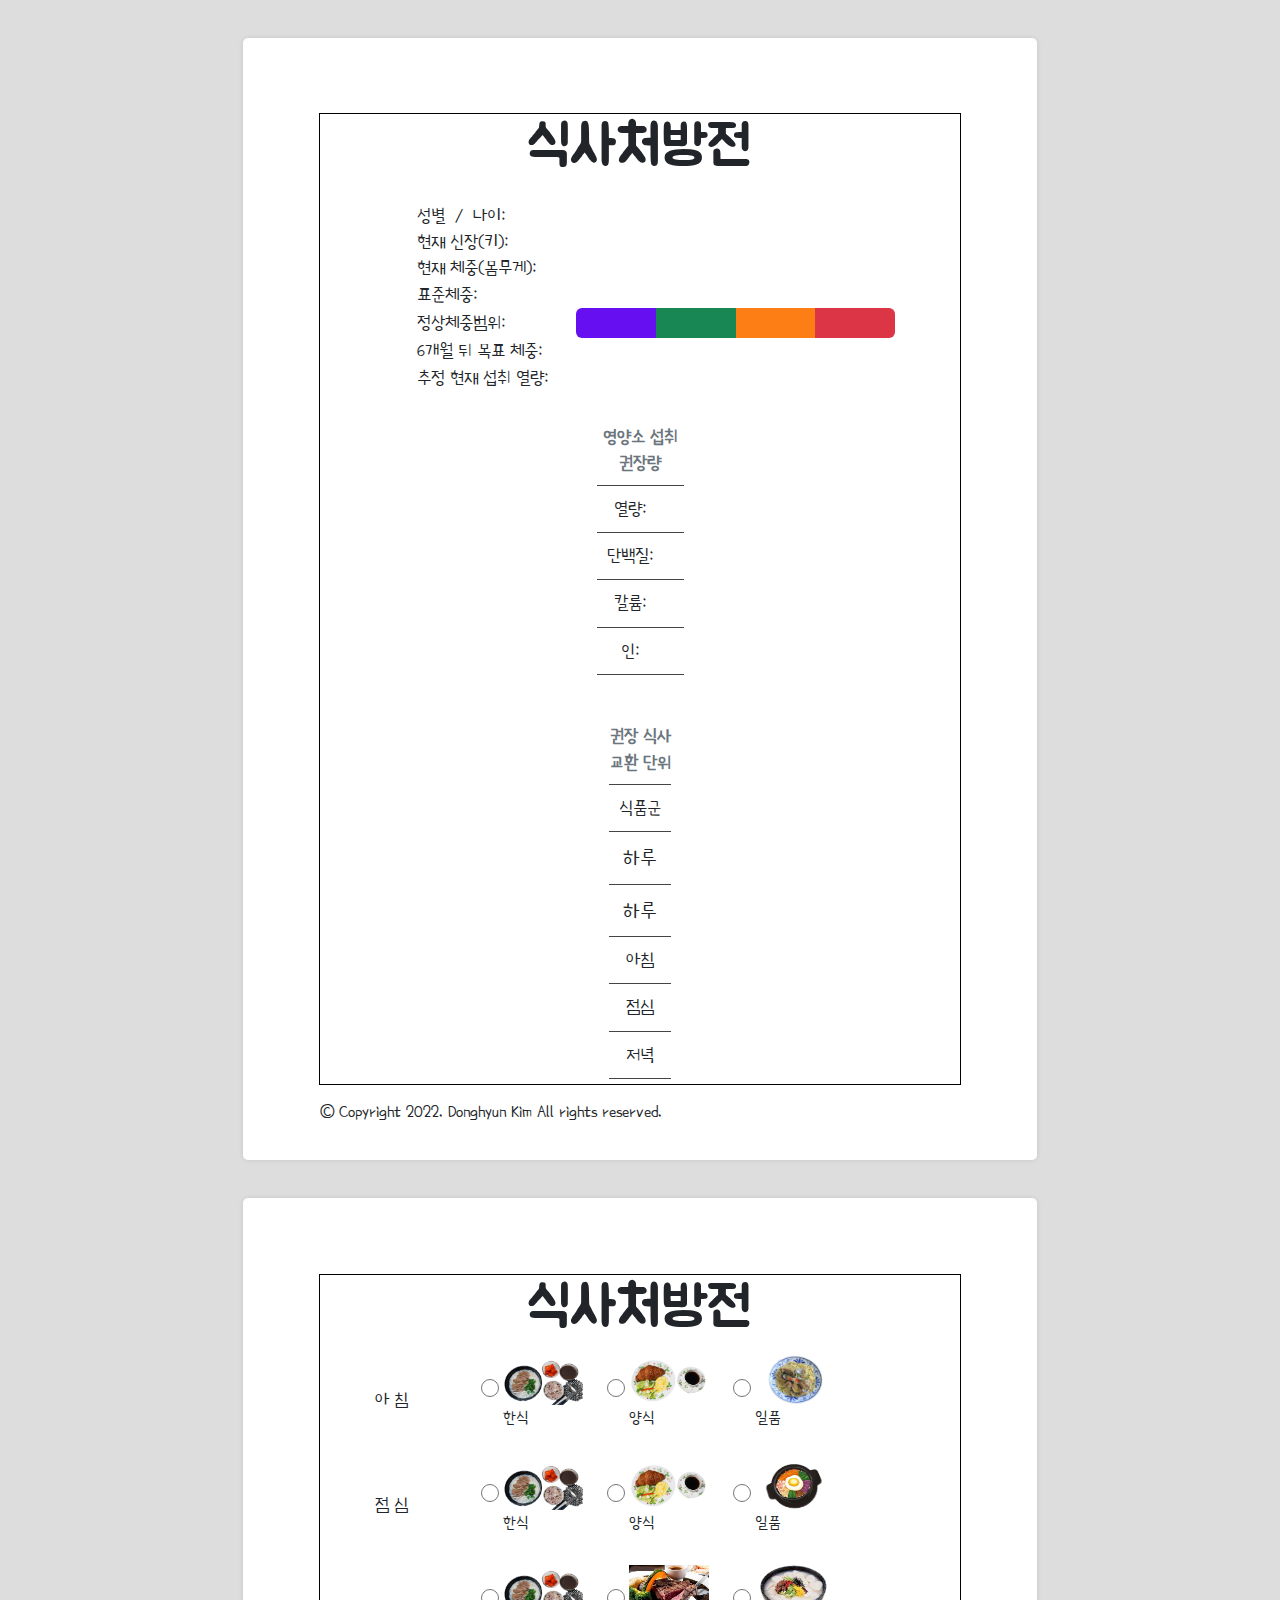
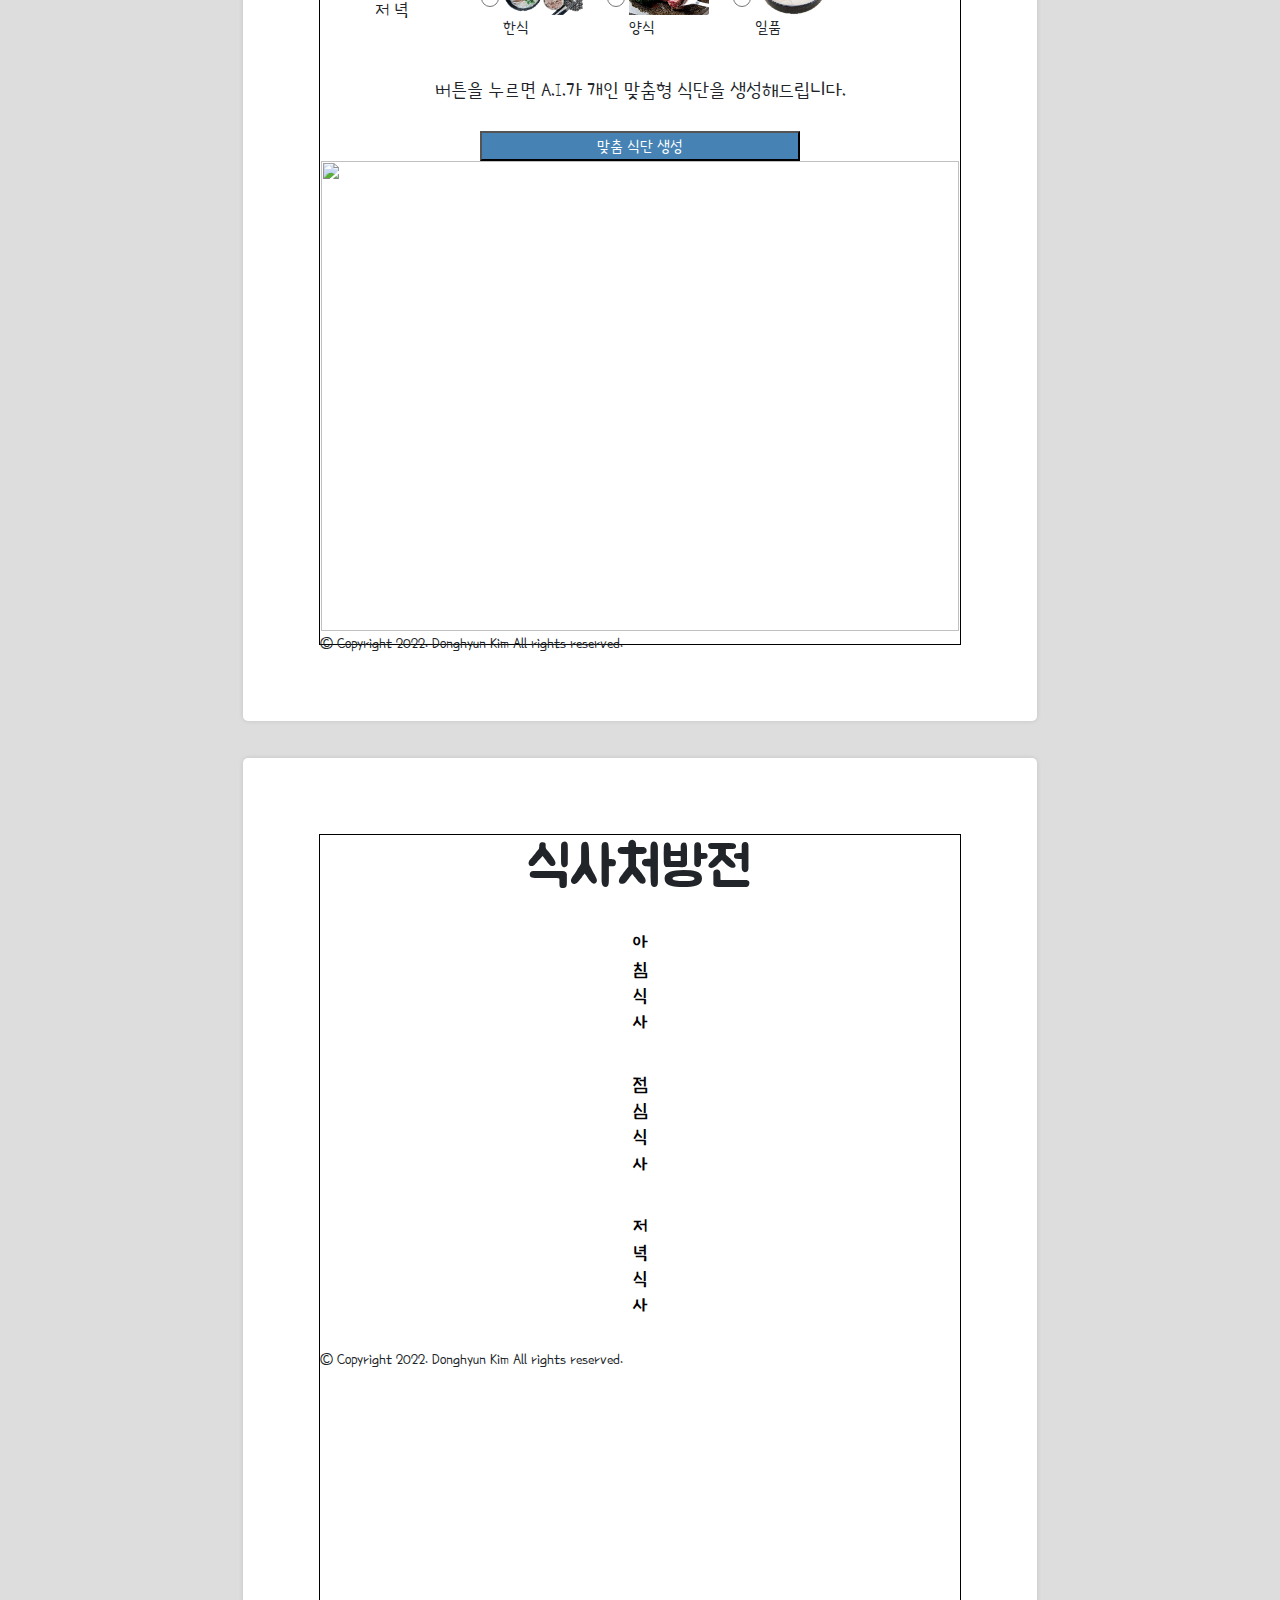
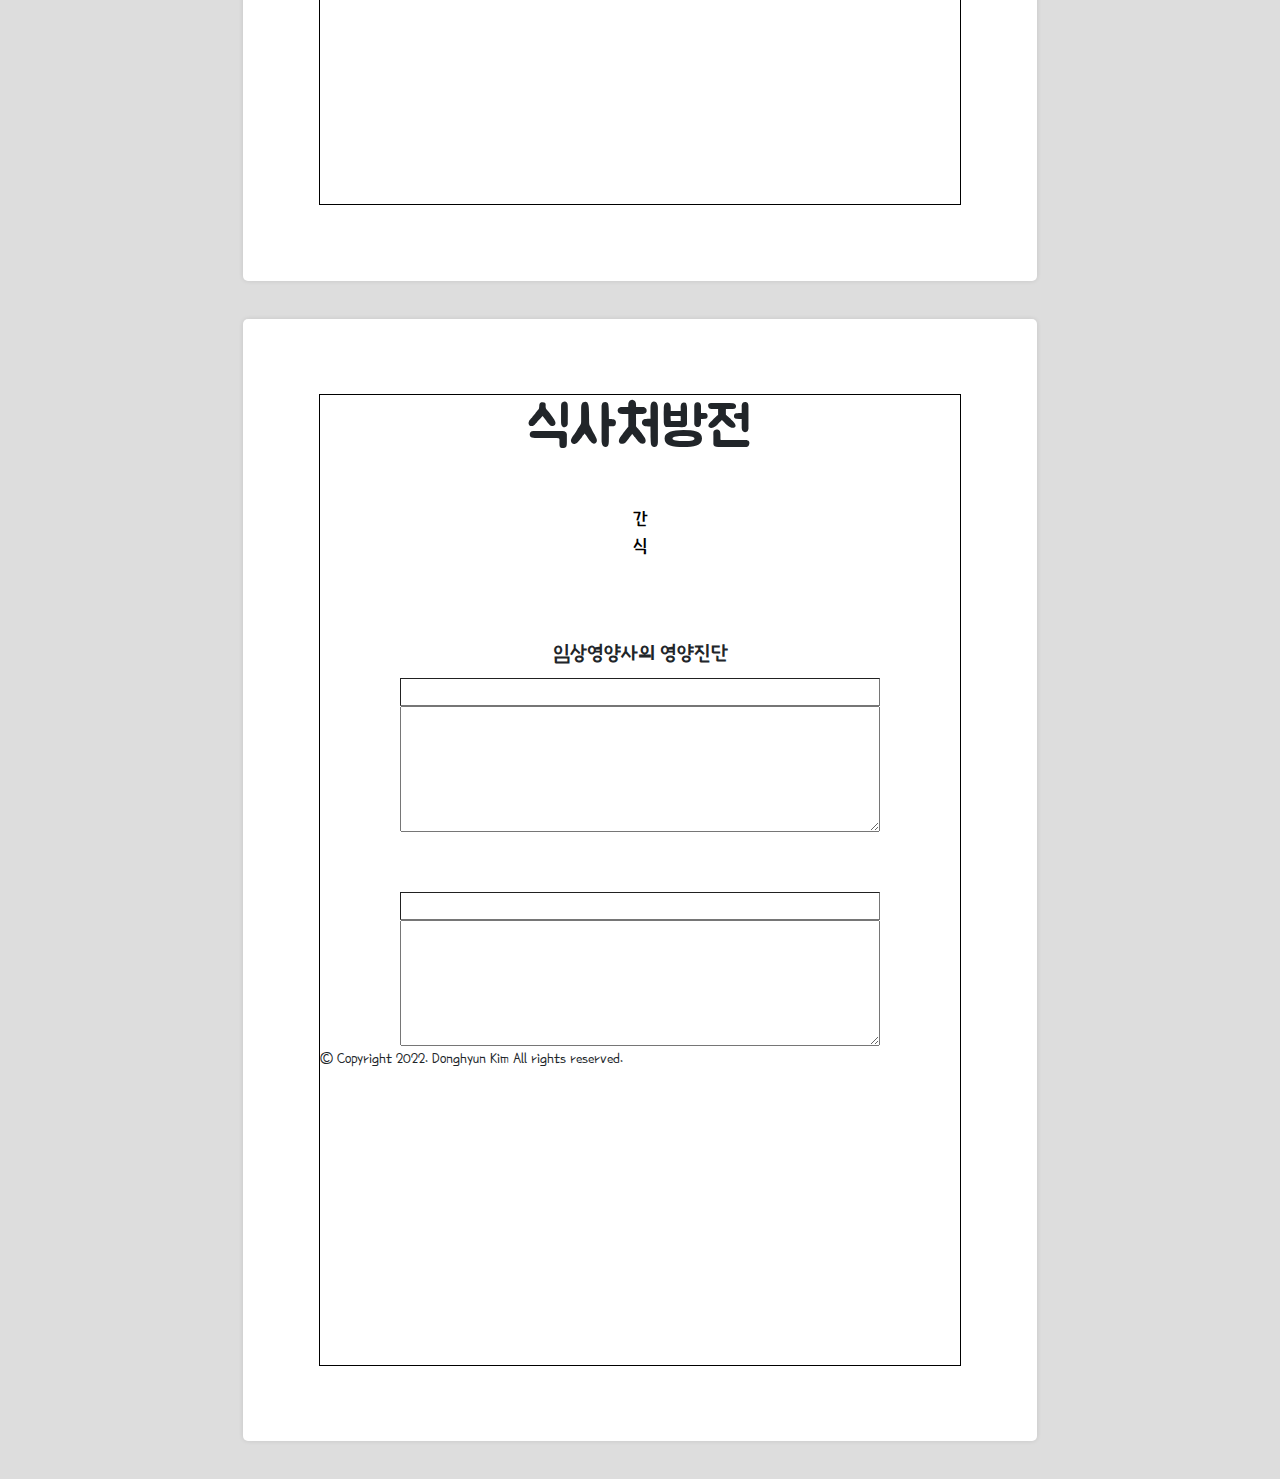
==== commit c936a8d8: "Update DietDiagnosisResult.html" ====
--- a/DietDiagnosisResult.html
+++ b/DietDiagnosisResult.html
@@ -10,8 +10,7 @@
     <link
         href="https://fonts.googleapis.com/css2?family=Black+And+White+Picture&family=Black+Han+Sans&family=Cute+Font&family=Do+Hyeon&family=Dokdo&family=East+Sea+Dokdo&family=Gaegu&family=Gamja+Flower&family=Gothic+A1&family=Gugi&family=Hi+Melody&family=Jua&family=Kirang+Haerang&family=Nanum+Brush+Script&family=Nanum+Gothic&family=Nanum+Gothic+Coding&family=Nanum+Myeongjo&family=Nanum+Pen+Script&family=Noto+Sans+KR&family=Noto+Serif+KR&family=Poor+Story&family=Single+Day&family=Song+Myung&family=Stylish&family=Sunflower:wght@300&family=Yeon+Sung&display=swap"
         rel="stylesheet">
-    <link href="https://cdn.jsdelivr.net/npm/bootstrap@5.1.3/dist/css/bootstrap.min.css" rel="stylesheet"
-        integrity="sha384-1BmE4kWBq78iYhFldvKuhfTAU6auU8tT94WrHftjDbrCEXSU1oBoqyl2QvZ6jIW3" crossorigin="anonymous">
+    <link rel="stylesheet" href="bootstrap-5.2.0-dist\css\bootstrap.min.css">
     <link rel="stylesheet" href="DietDiagnosisResult.css">
 </head>
 
@@ -49,10 +48,24 @@
                 </ul>
 
                 <ul class="resultInfoBox">
-                    <li class="item center">
+                    <li class="item center" id="normalBodyWeightRange">
                         정상체중범위:
                     </li>
-                    <li class="item" id="normalBodyWeightRange"> </li>
+                    <li class="item">
+                        <div class="progress">
+                            <div class="progress-bar bg-indigo underWeight" role="progressbar" aria-label="Segment one"
+                                style="width: 25%" aria-valuenow="25" aria-valuemin="0" aria-valuemax="100"></div>
+                            <div class="progress-bar bg-success normalWeight" role="progressbar"
+                                aria-label="Segment two" style="width: 25%" aria-valuenow="25" aria-valuemin="0"
+                                aria-valuemax="100"></div>
+                            <div class="progress-bar bg-orange overWeight" role="progressbar"
+                                aria-label="Segment three" style="width: 25%" aria-valuenow="25" aria-valuemin="0"
+                                aria-valuemax="100"></div>
+                            <div class="progress-bar bg-danger obesityWeight" role="progressbar"
+                                aria-label="Segment four" style="width: 25%" aria-valuenow="25" aria-valuemin="0"
+                                aria-valuemax="100"></div>
+                        </div>
+                    </li>
                 </ul>
 
 
@@ -127,7 +140,6 @@
     <div class="paper page2">
         <div class="content">
             <h1>식사처방전</h1>
-            <h2 id="guideParagraph2"> </h2>
             <div class="mealSelect">
                 <div class="rowMeal itembox">
                     <label class="center" id="breakfastSelection">
@@ -196,7 +208,7 @@
                     </div>
                 </div>
             </div>
-            <h5 class="DietGeneratorNarration">버튼을 누르면 A.I.가 개인 맞춤형 식단을 생성해드립니다.</h5>
+            <p class="DietGeneratorNarration">버튼을 누르면 A.I.가 개인 맞춤형 식단을 생성해드립니다.</p>
             <button type="button" id="DietGeneratorButton">맞춤 식단 생성</button>
             <img src="foodbicycle2020\foodcycleNature.jpg" id="foodcycle">
             <footer>
@@ -211,43 +223,21 @@
                 <h2 id="guideParagraph3"> </h2>
                 <table id="dietEx1" class="dietExample">
                     <caption>아 침 식 사</caption>
-                    <tr id="dietEx1Name">
-                        <!-- <td>메뉴</td> -->
-                    </tr>
-                    <tr id="dietEx1Weight">
-                        <!-- <td>중량(g)</td> -->
-                    </tr>
-                    <tr id="dietEx1Picture">
-                        <td> </td>
-                        <!-- <td>
-                            <img src="foodpicture\protein\Ex1_chickenBreast_40g.png">
-                            <img class="foodPhoto" id="foodPhotoExample">
-                        </td> -->
-                    </tr>
+                    <tr id="dietEx1Name"> </tr>
+                    <tr id="dietEx1Weight"> </tr>
+                    <tr id="dietEx1Picture"> </tr>
                 </table>
                 <table id="dietEx2" class="dietExample">
                     <caption>점 심 식 사</caption>
-                    <tr id="dietEx2Name">
-                        <!-- <td>메뉴</td> -->
-                    </tr>
-                    <tr id="dietEx2Weight">
-                        <!-- <td>중량(g)</td> -->
-                    </tr>
-                    <tr id="dietEx2Picture">
-                        <td> </td>
-                    </tr>
+                    <tr id="dietEx2Name"> </tr>
+                    <tr id="dietEx2Weight"> </tr>
+                    <tr id="dietEx2Picture"> </tr>
                 </table>
                 <table id="dietEx3" class="dietExample">
                     <caption>저 녁 식 사</caption>
-                    <tr id="dietEx3Name">
-                        <!-- <td>메뉴</td> -->
-                    </tr>
-                    <tr id="dietEx3Weight">
-                        <!-- <td>중량(g)</td> -->
-                    </tr>
-                    <tr id="dietEx3Picture">
-                        <td> </td>
-                    </tr>
+                    <tr id="dietEx3Name"> </tr>
+                    <tr id="dietEx3Weight"> </tr>
+                    <tr id="dietEx3Picture"> </tr>
                 </table>
             </div>
             <footer>
@@ -261,21 +251,15 @@
             <h2 id="guideParagraph4"> </h2>
             <table id="dietEx4" class="dietExample">
                 <caption>간 식</caption>
-                <tr id="dietEx4Name">
-                    <!-- <td>메뉴</td> -->
-                </tr>
-                <tr id="dietEx4Weight">
-                    <!-- <td>중량(g)</td> -->
-                </tr>
-                <tr id="dietEx4Picture">
-                    <td> </td>
-                </tr>
+                <tr id="dietEx4Name"> </tr>
+                <tr id="dietEx4Weight"> </tr>
+                <tr id="dietEx4Picture"> </tr>
             </table>
             <div class="NCP">
                 <div>
-                <label>임상영양사의 영양진단</label>
-            </div>
-            <input list="NCPcode" class="NCPdiagnosis" />
+                    <label>임상영양사의 영양진단</label>
+                </div>
+                <input list="NCPcode" class="NCPdiagnosis" />
                 <datalist id="NCPcode">
                     <option value="경구 섭취 과다">
                     <option value="경구 섭취 부족">
@@ -342,7 +326,7 @@
                 <textarea id="NCP1story" rows="5" cols="36"></textarea>
             </div>
             <div class="NCP">
-            <input list="NCPcode" class="NCPdiagnosis" />
+                <input list="NCPcode" class="NCPdiagnosis" />
                 <datalist id="NCPcode">
                     <option value="경구 섭취 과다">
                     <option value="경구 섭취 부족">
--- a/DietDiagnosisResult.css
+++ b/DietDiagnosisResult.css
@@ -5,12 +5,21 @@
   list-style: none;
   margin-bottom: 0px;
 }
+
 /* section styles */
-
-
+.progress{
+  margin-bottom: 0px;
+  height: 30px;
+}
+.progress-bar{
+  font-size: 1.1rem;
+}
+.page1 {
+  font-size: 1.1rem;
+}
 .resultInfoBox {
   display: grid;
-  grid-template-columns: 1fr 1fr;
+  grid-template-columns: 1fr 2fr;
 }
 
 #guideParagraph {
@@ -19,7 +28,7 @@
   align-items: center;
 }
 
-table{
+table {
   margin-top: 20px;
   margin-bottom: 20px;
 }
@@ -29,49 +38,74 @@
   caption-side: top;
   text-align: center;
 }
+
 #recommendDiet td,
 #recommendDiet2 td {
-  font-size: larger;
-}
+  font-size: 1.3rem;
+}
+
 /* --------------------------------------------------------- */
-
 
 .center {
   display: flex;
   align-items: center;
   padding-left: 0px;
 }
-.rowMeal{
-  padding: 10px;
-}
-.itembox{
+
+#breakfastSelection,
+#lunchSelection,
+#dinnerSelection {
+  font-size: 1.1rem;
+}
+
+.rowMeal {
+  padding: 5px;
+}
+
+.itembox {
   display: grid;
-  grid-template-columns: 1fr 2fr;
+  grid-template-columns: 1fr 4fr;
   margin-bottom: 5px;
-  margin-right: 80px;
-  margin-left: 80px;
+  margin-right: 50px;
+  margin-left: 50px;
 }
 
 input[type=radio] {
   width: 18px;
   height: 18px;
   position: relative;
-  top: 3px;
+  top: -25px;
 }
 
 input[type=radio]:checked {
   width: 18px;
   height: 18px;
   position: relative;
-  top: 3px;
-}
-.mealSelect{
-  padding: 20px;
-}
-.DietGeneratorNarration{
-  padding: 20px;
-  text-align: center;
-}
+  top: -25px;
+}
+
+.mealSelect {
+  padding: 0px;
+}
+
+.DietGeneratorNarration {
+  padding: 10px;
+  text-align: center;
+  font-size: 1.25rem;
+}
+
+#DietGeneratorButton {
+  width: 50%;
+  margin-right: auto;
+  margin-left: auto;
+}
+
+.mealPhoto {
+  width: 80px;
+  height: 50px;
+  margin-right: 20px;
+}
+
 .text_under {
   position: relative;
   font-weight: bolder;
@@ -89,44 +123,55 @@
   bottom: 1px;
   z-index: -1;
 }
-#foodcycle{
+
+#foodcycle {
   margin-top: auto;
   height: 470px;
   width: 638px;
   margin-left: auto;
   margin-right: auto;
 }
-.page2 footer{
+
+.page2 footer {
   margin-top: 0px;
 }
+
 /* --------------------------------------------------------- */
 
-.dietExample{
+.dietExample {
   color: white;
   font-size: 1.1rem;
   /* text-shadow: -1px 0 #000, 0 1px #000, 1px 0 #000, 0 -1px #000; */
 }
-.highPotassium{
+
+.highPotassium {
   color: purple;
 }
-.grain{
+
+.grain {
   color: rgb(163, 76, 76);
 }
-.meat{
+
+.meat {
   color: crimson;
 }
-.vegetable{
+
+.vegetable {
   color: green;
 }
-.milk{
+
+.milk {
   color: black;
 }
-.fruit{
+
+.fruit {
   color: rgb(255, 102, 0);
 }
-.liquid{
+
+.liquid {
   color: rgb(39, 1, 255);
 }
+
 /* .grain{
   color: burlywood;
 }
@@ -145,30 +190,55 @@
 .liquid{
   color: rgb(173, 224, 245);
 } */
-.dietExample td:first-child{
+/* .dietExample td:first-child{
   color: black;
   text-shadow: none;
-}
-.dietExample caption{
+} */
+.dietExample caption {
   color: black;
   text-shadow: none;
 }
+
 .foodPhoto {
-  width: 20px;
-  height: 20px;
+  width: 80px;
+  height: 80px;
 }
 
 /* ----------------------------------------------------- */
 
-.main{
+.NCP {
   display: flex;
   flex-direction: column;
-  width: 400px;
+  margin-top: 50px;
+  margin-left: 80px;
+  margin-right: 80px;
+  text-align: center;
+}
+
+.NCP label {
+  font-size: 1.3rem;
+  font-weight: bold;
+}
+
+.NCPdiagnosis {
+  border-width: 1px;
+  text-align: center;
+  /* box-shadow: 12px 12px 2px 1px rgba(0, 0, 255, .2); */
+  margin-top: 10px;
+}
+
+/* ----------------------------------------------------- */
+
+.main {
+  display: flex;
+  flex-direction: column;
+  width: 550px;
   margin-left: auto;
   margin-right: auto;
   padding: 5px 20px;
   text-align: left;
 }
+
 body {
   width: 100%;
   height: 100%;
@@ -212,19 +282,19 @@
 
   html,
   body {
-      width: 210mm;
-      height: 297mm;
-      background: #fff;
+    width: 210mm;
+    height: 297mm;
+    background: #fff;
   }
 
   .paper {
-      margin: 0;
-      border: initial;
-      border-radius: initial;
-      width: initial;
-      min-height: initial;
-      box-shadow: initial;
-      background: initial;
-      page-break-after: always;
+    margin: 0;
+    border: initial;
+    border-radius: initial;
+    width: initial;
+    min-height: initial;
+    box-shadow: initial;
+    background: initial;
+    page-break-after: always;
   }
 }
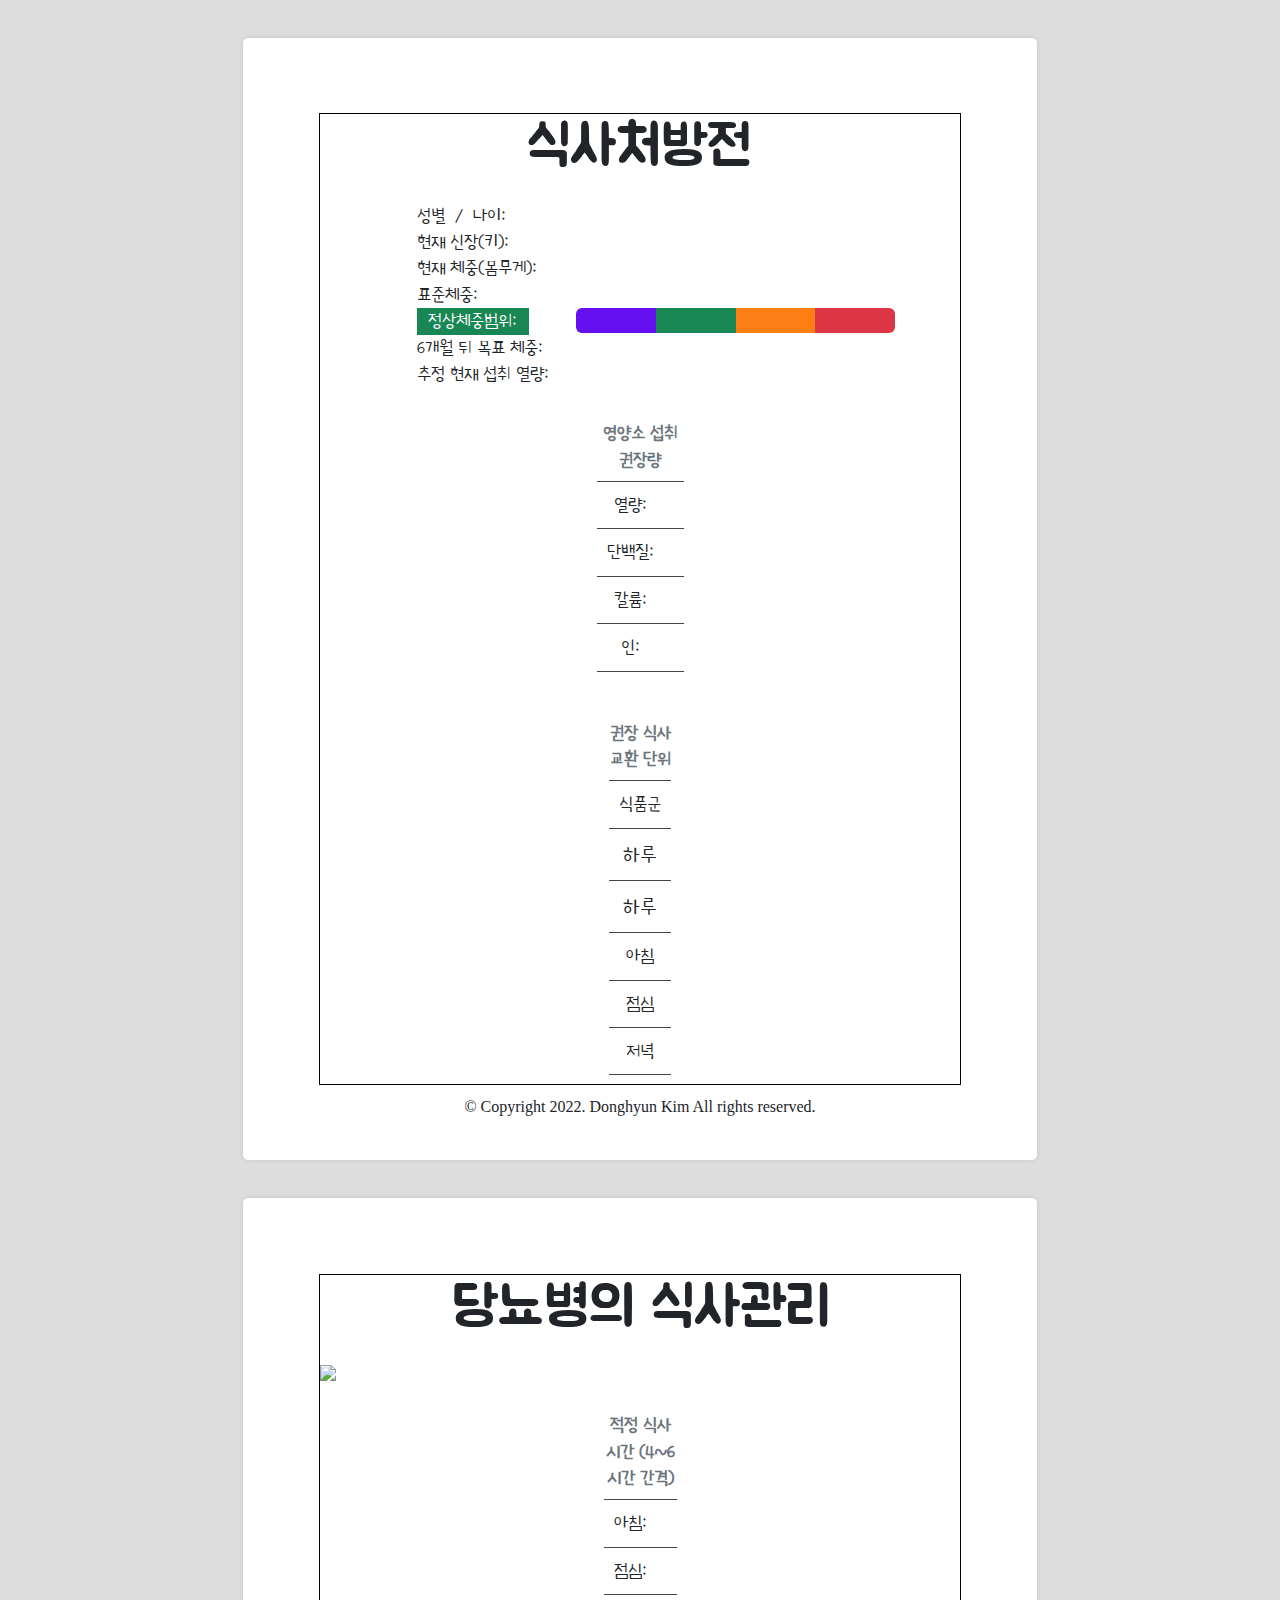
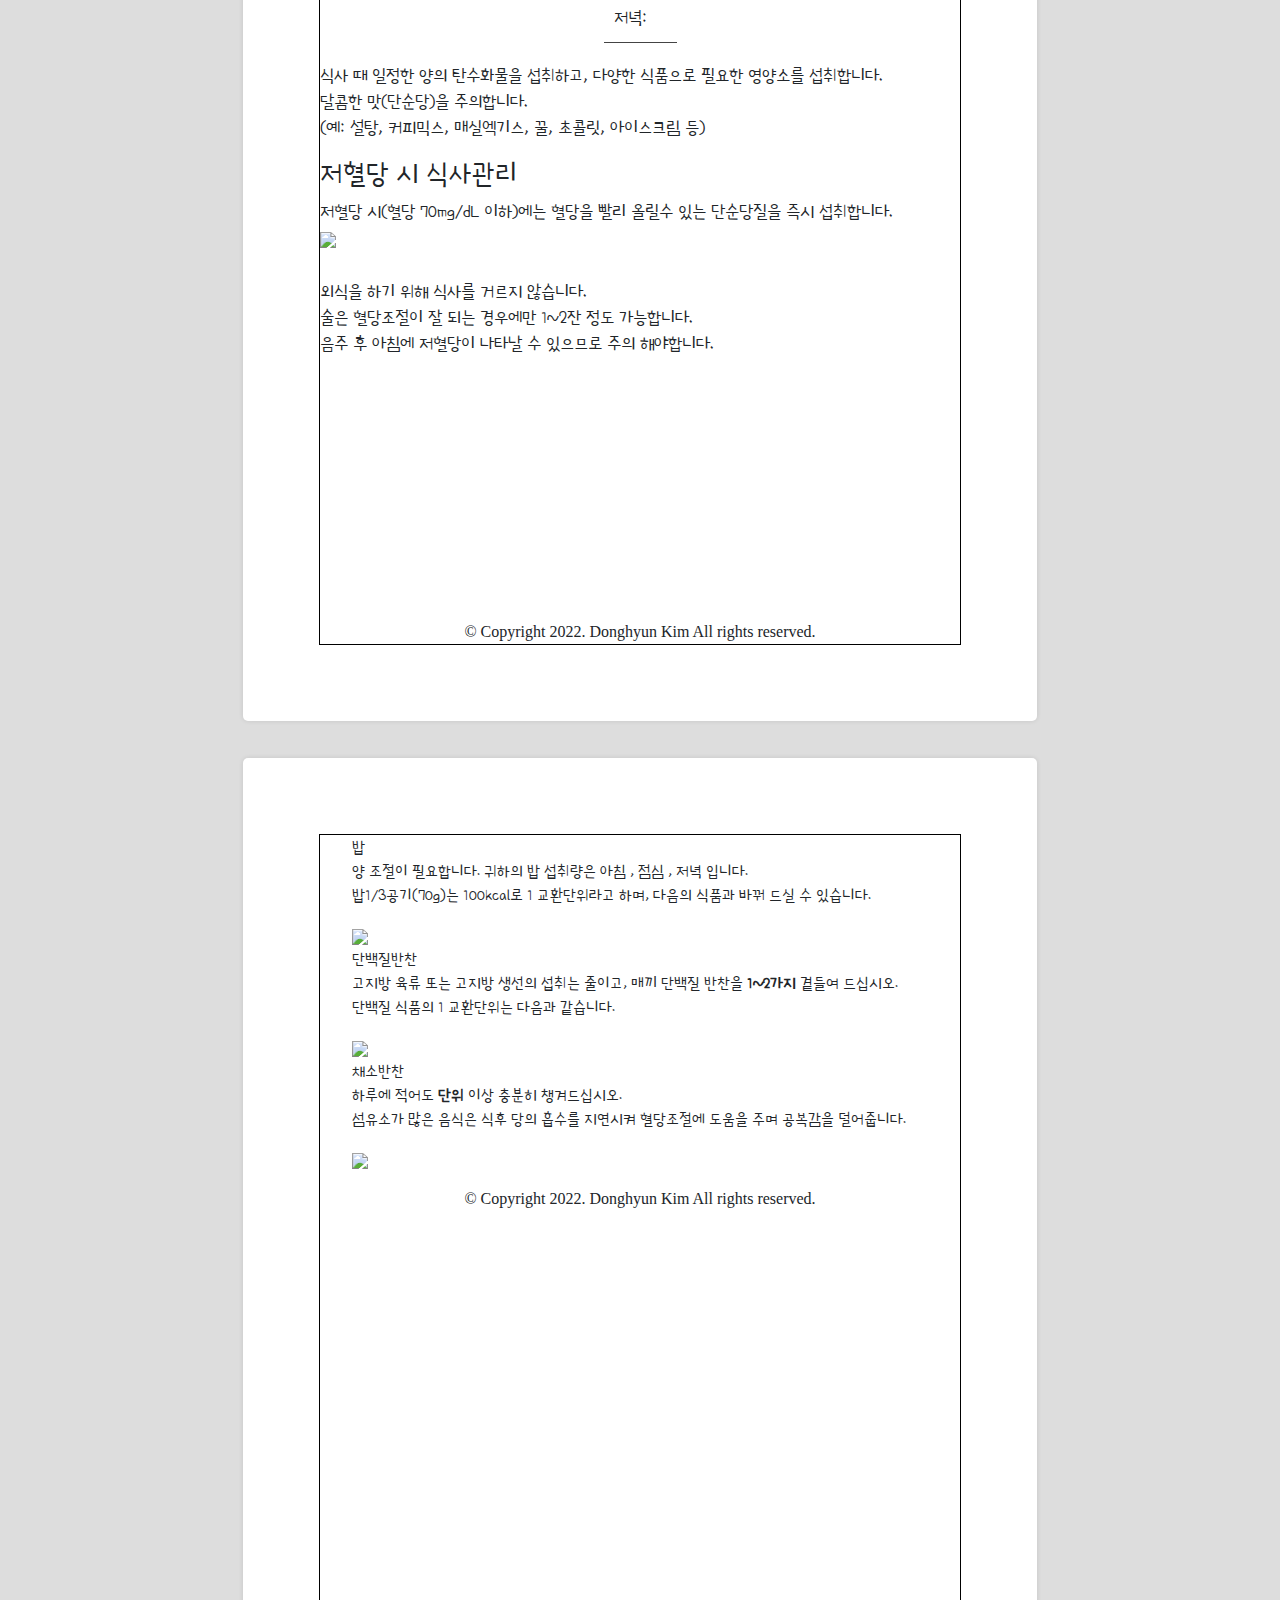
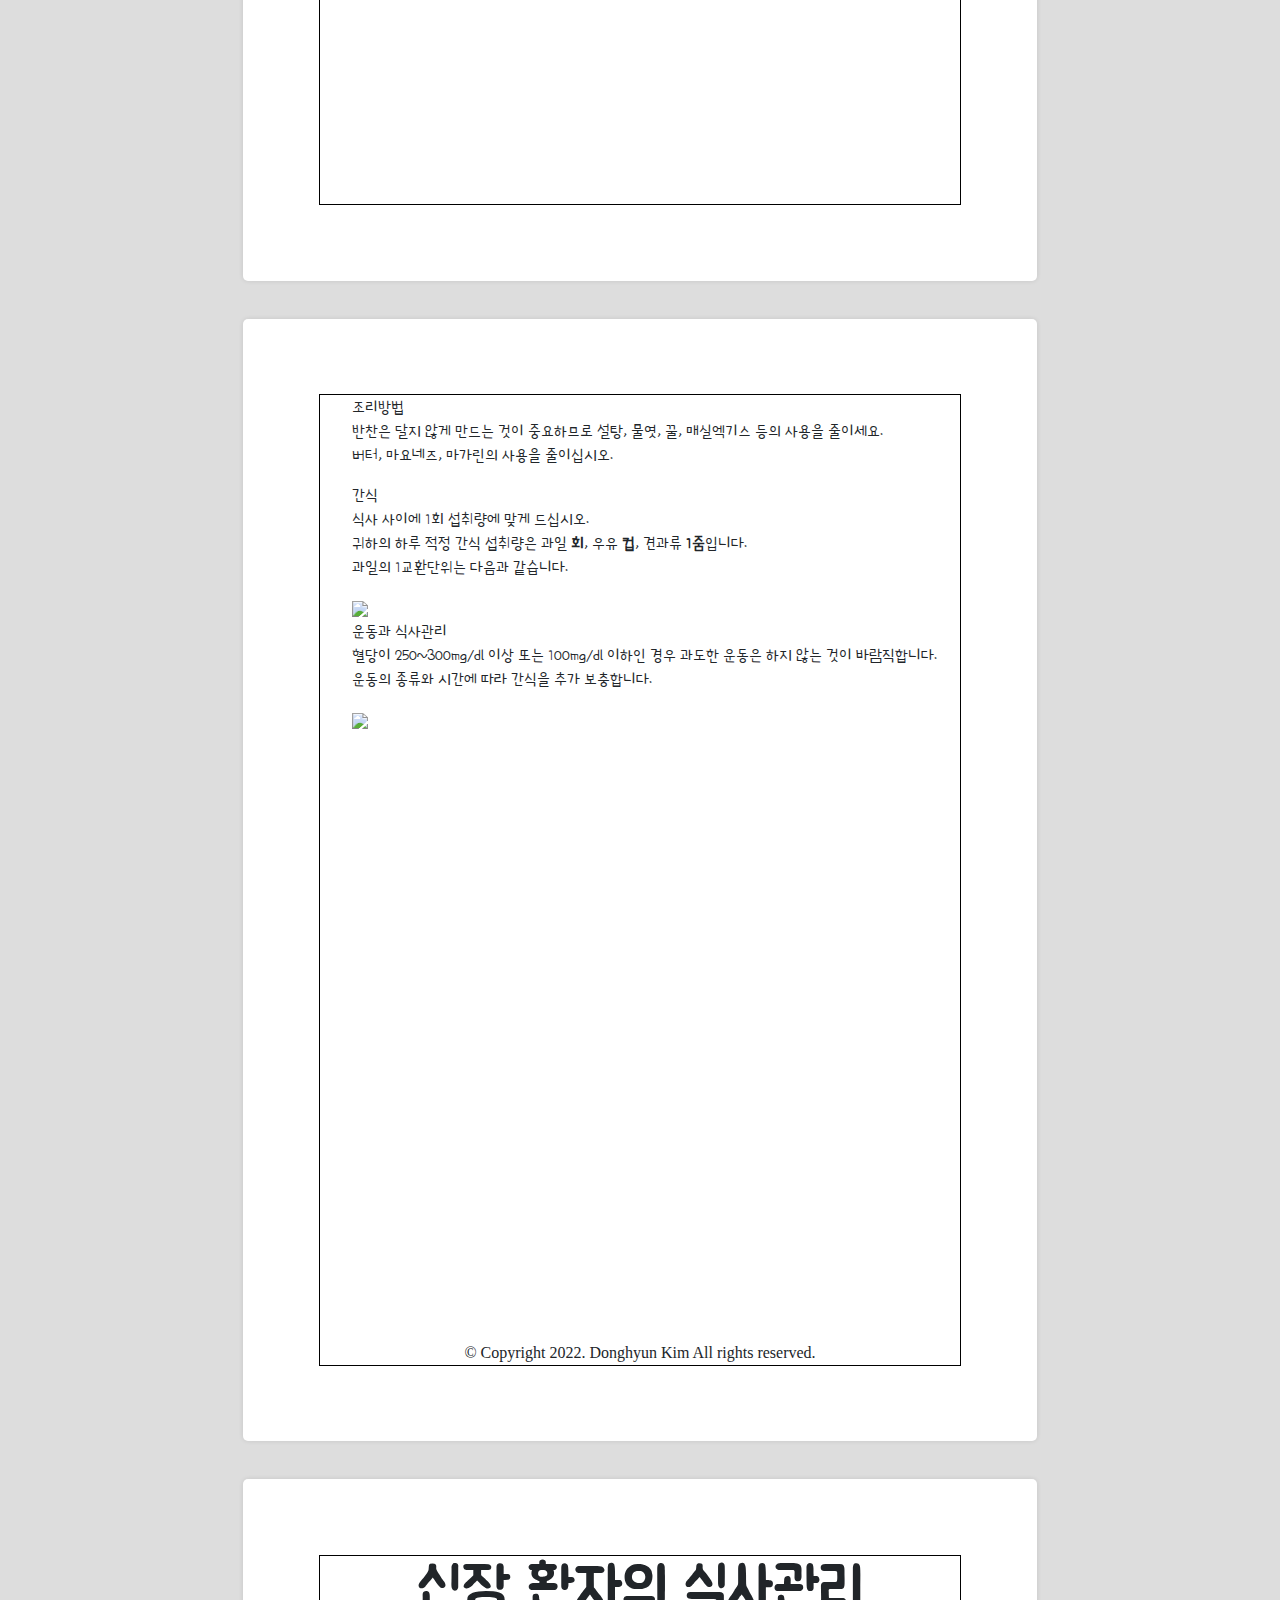
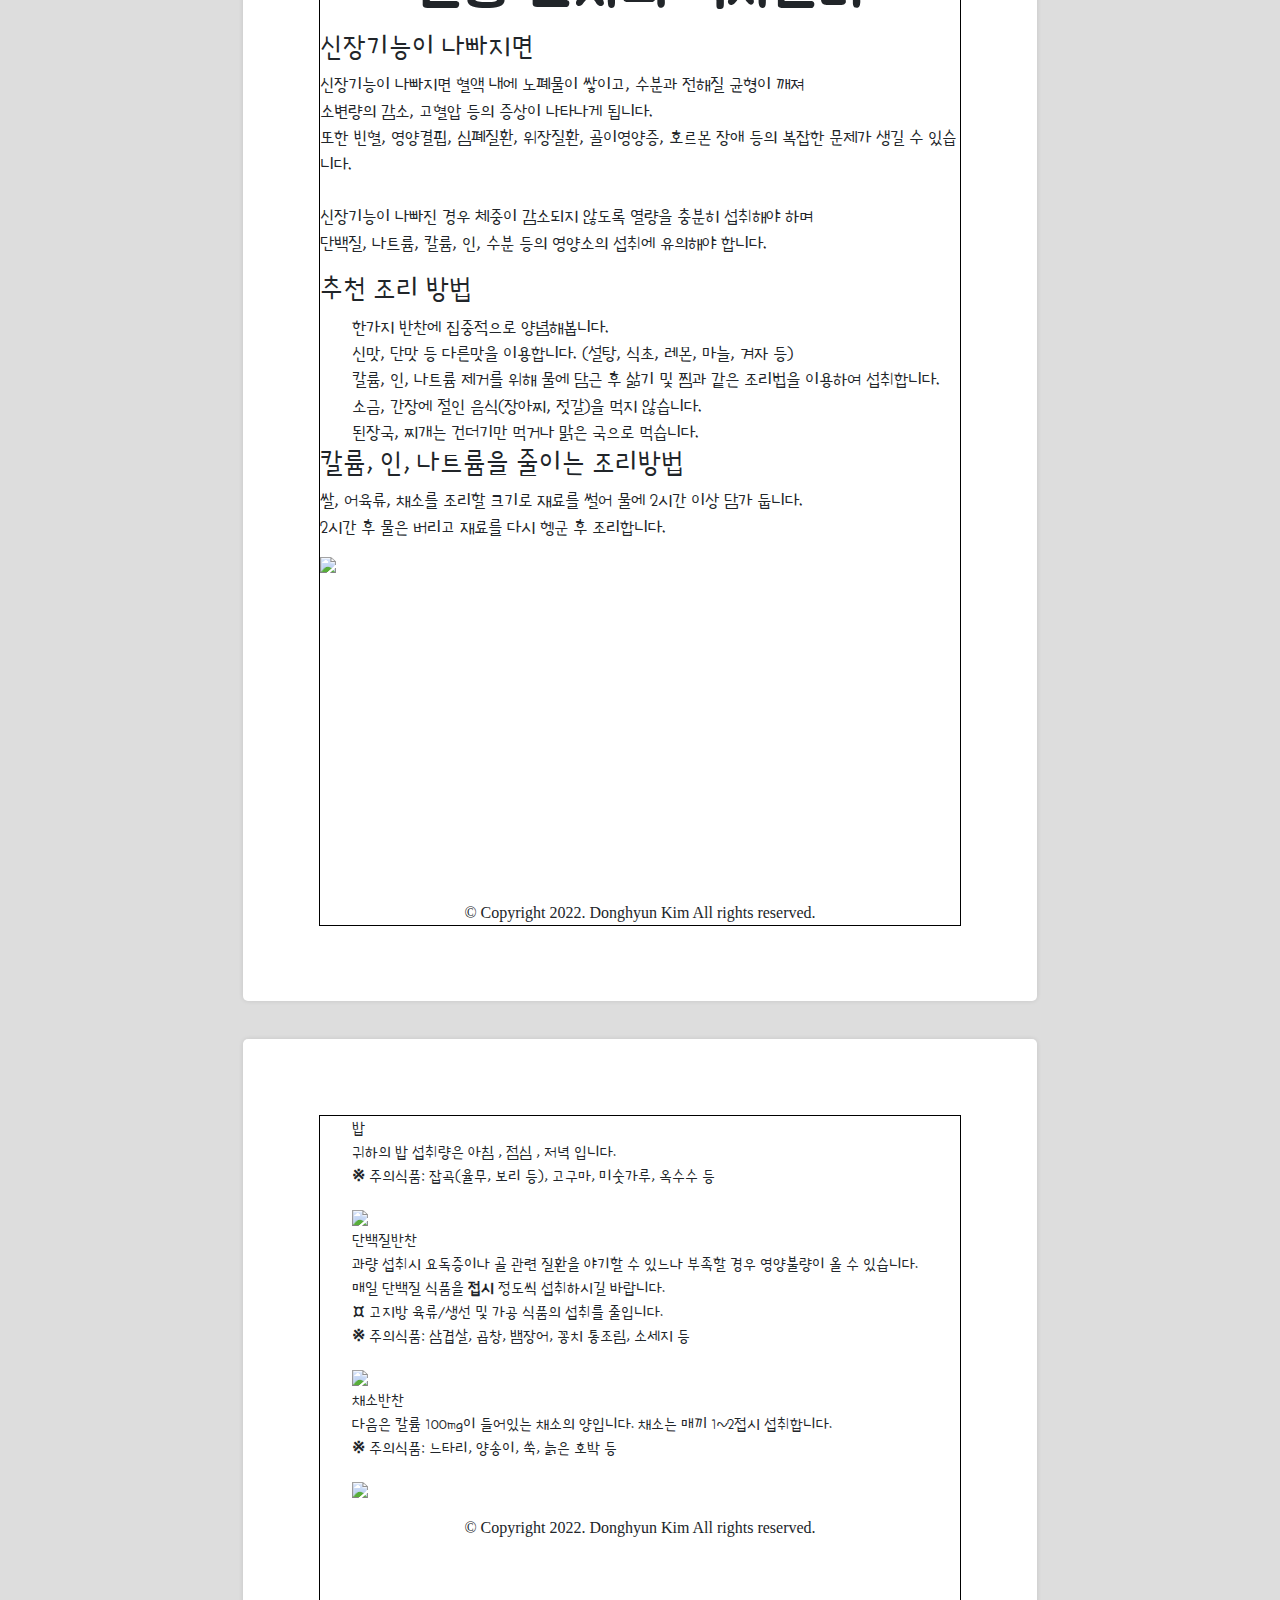
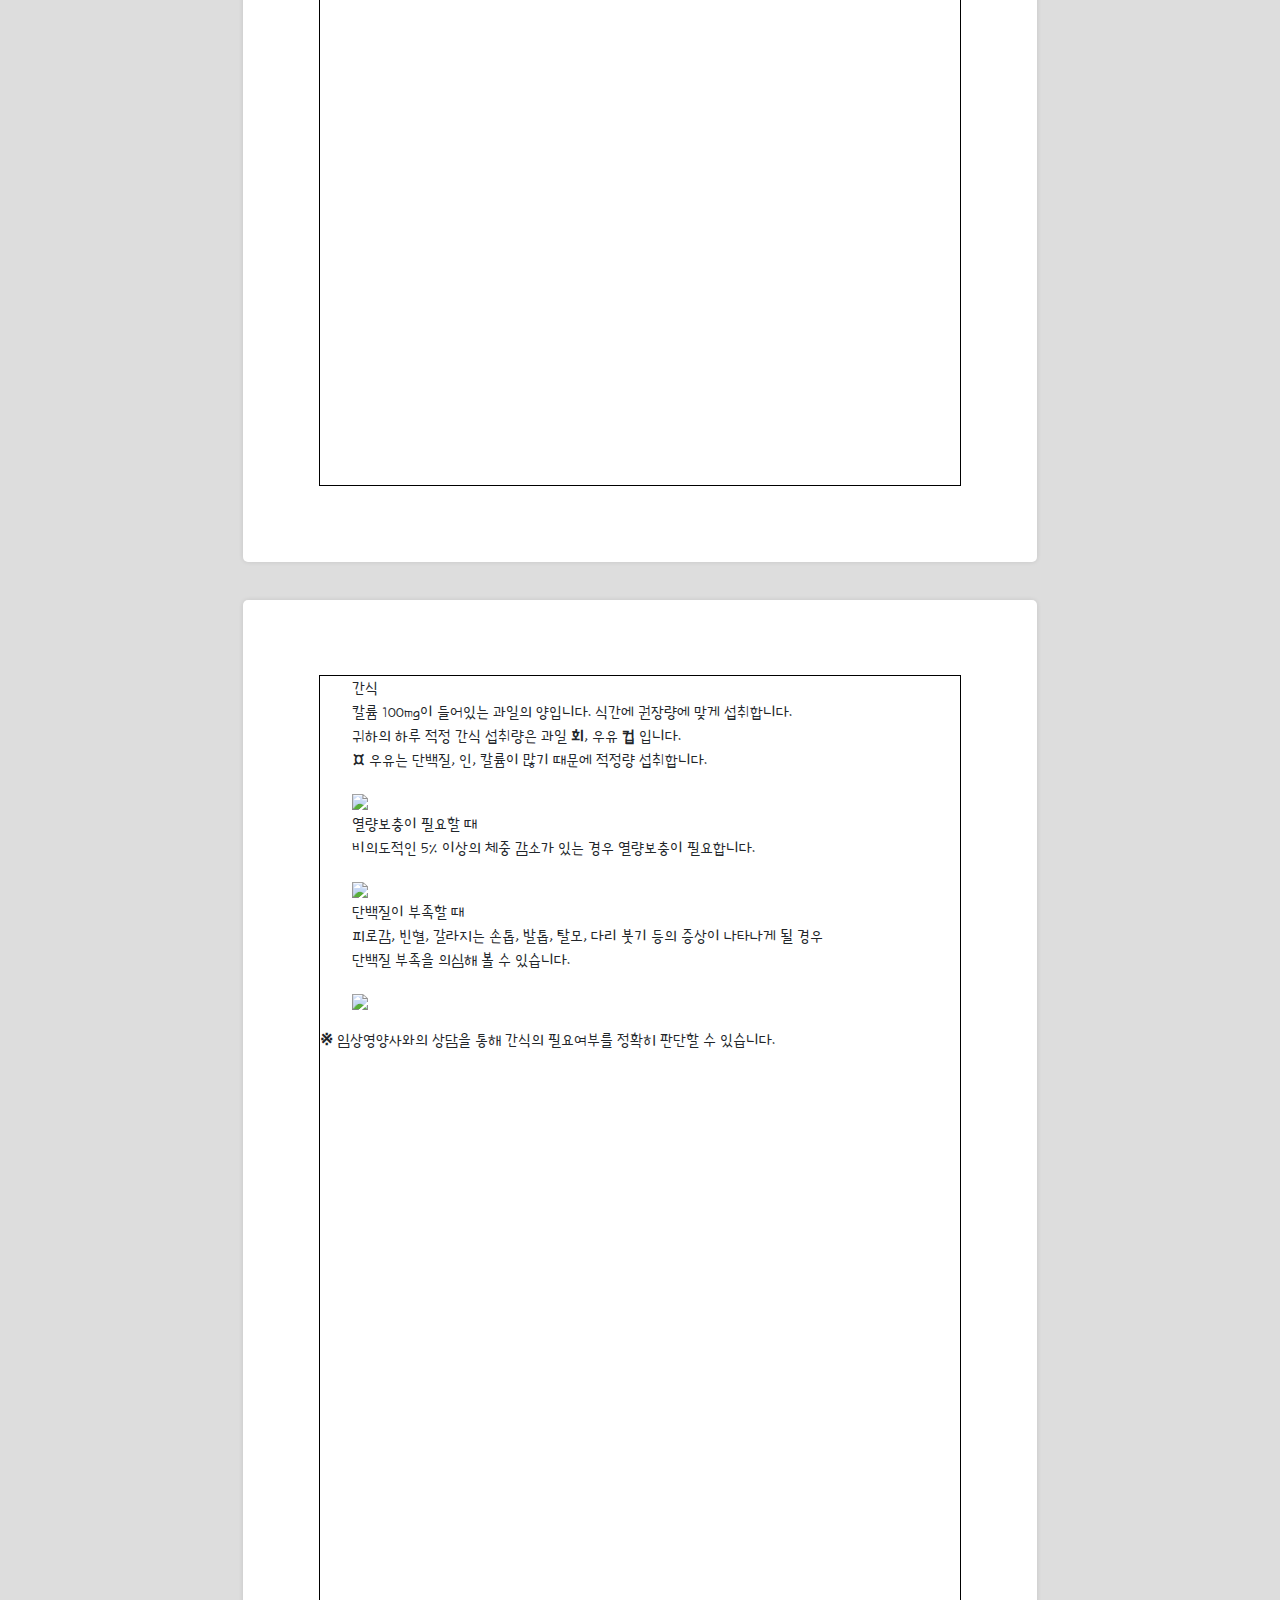
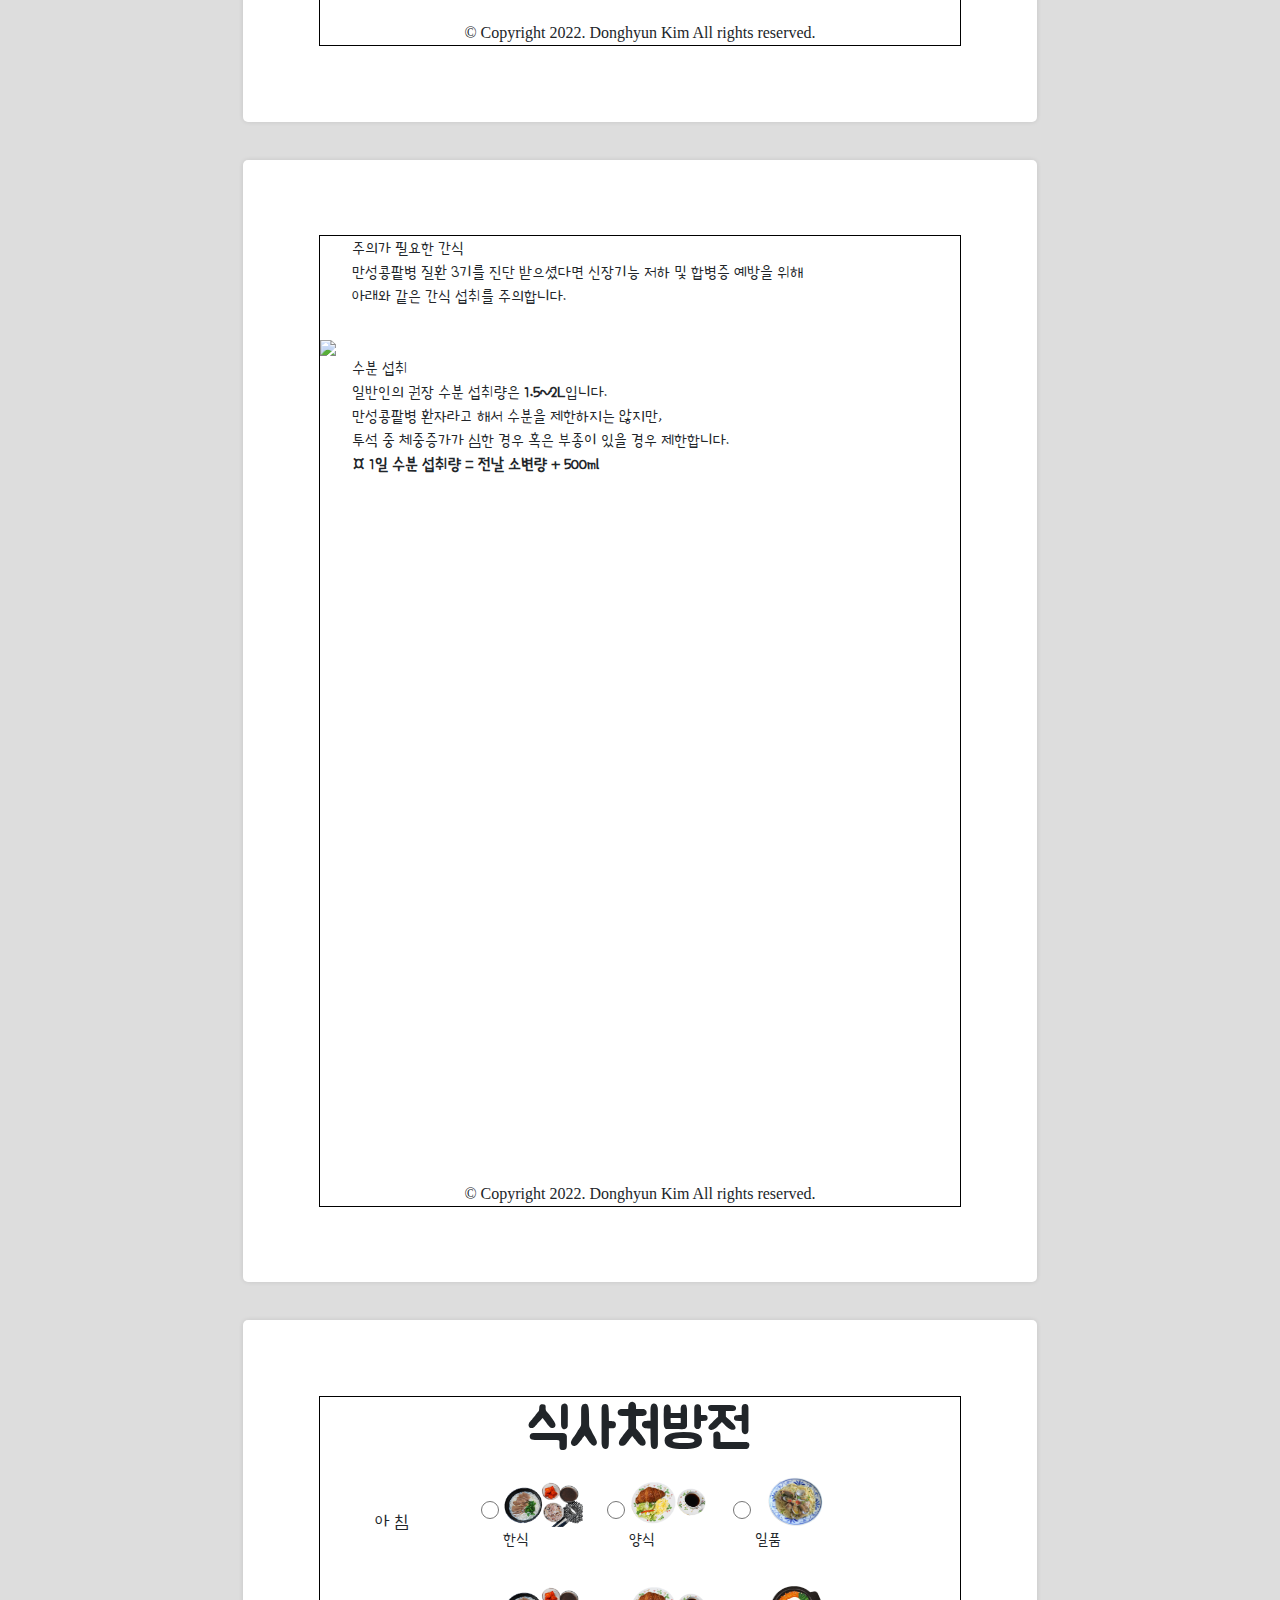
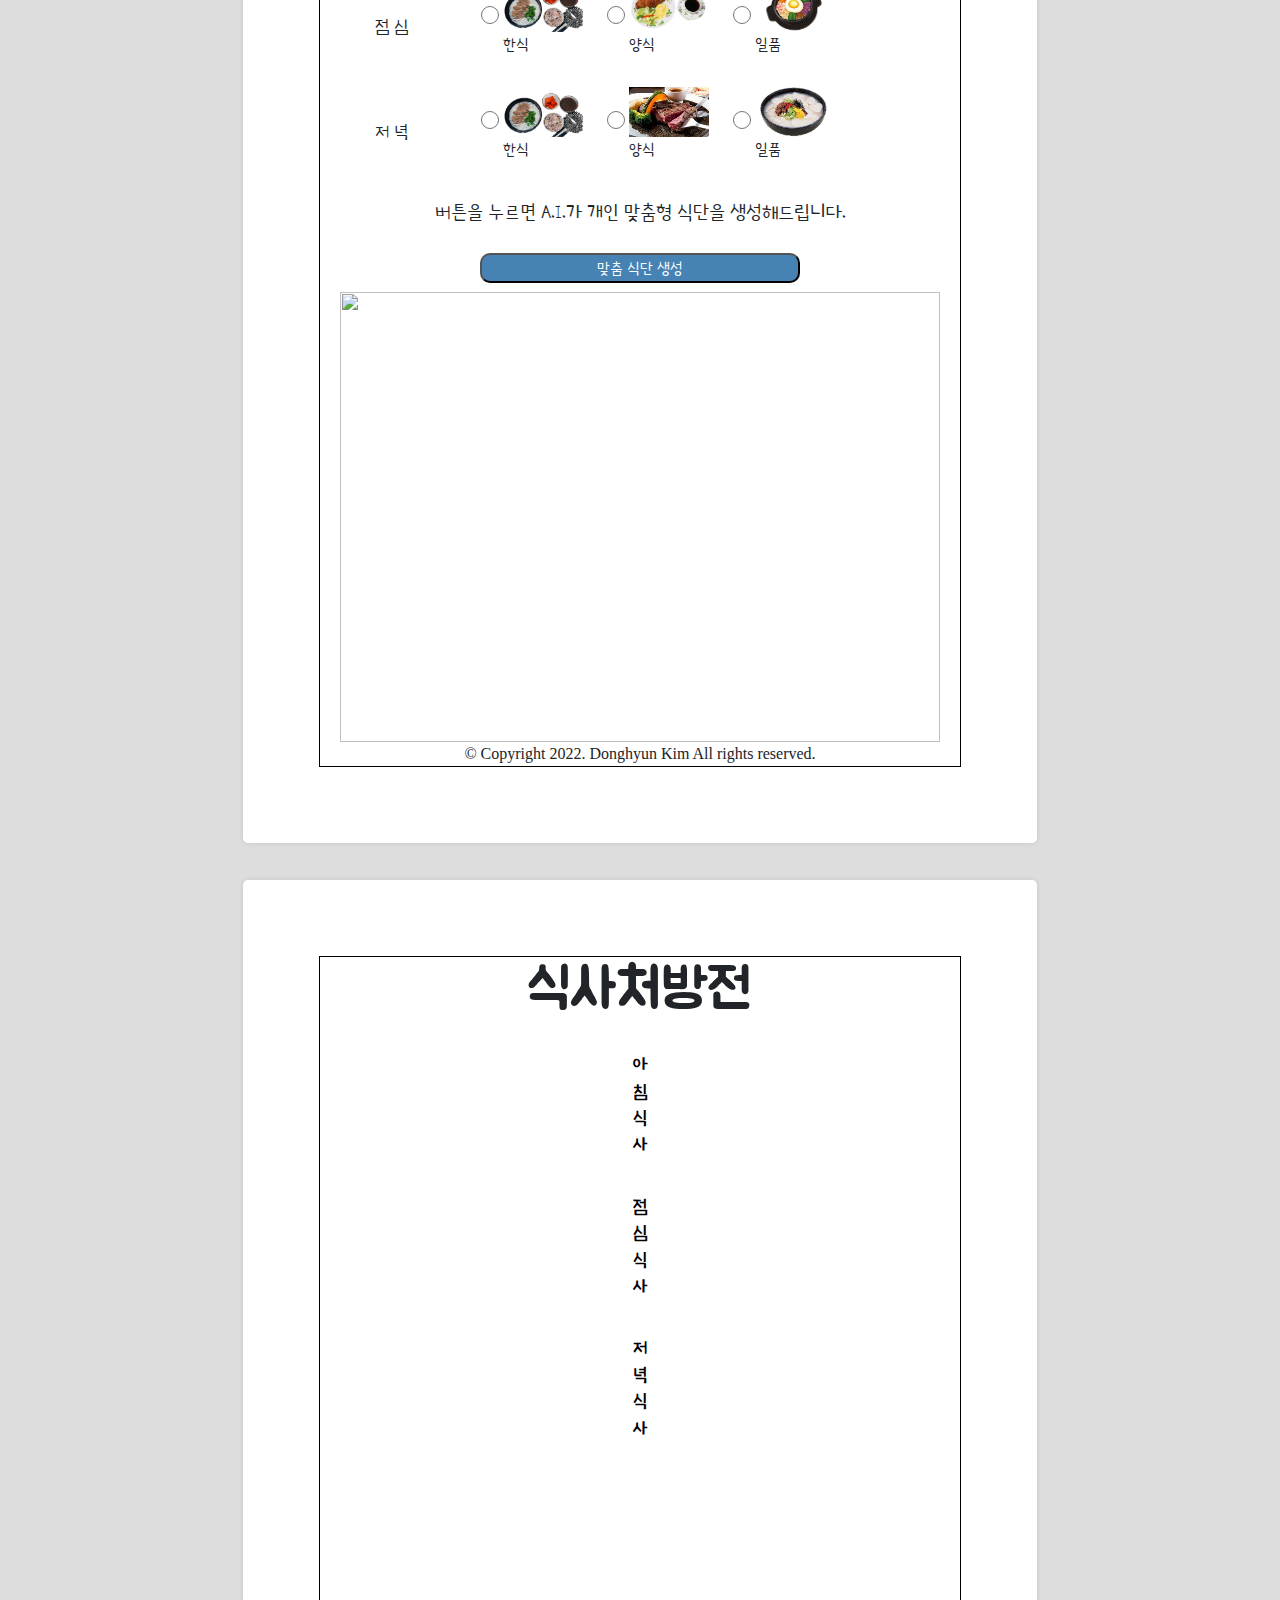
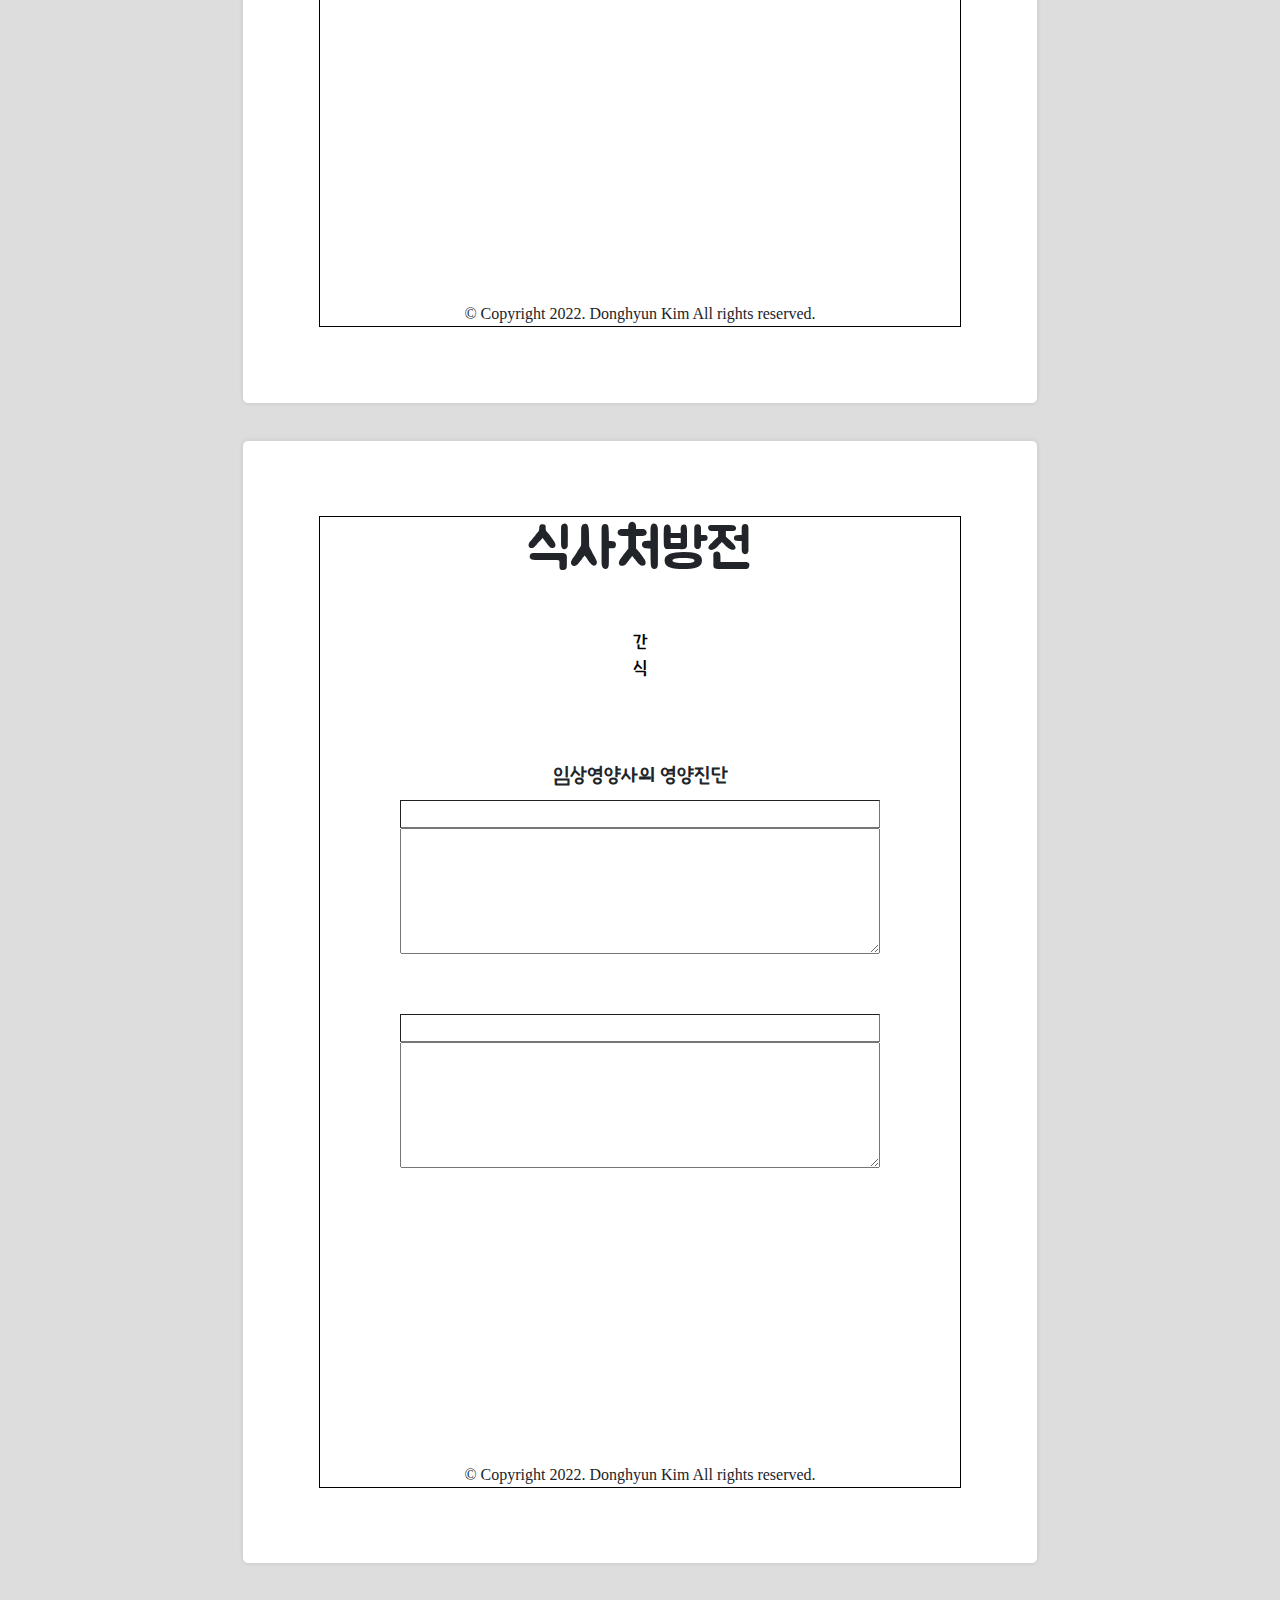
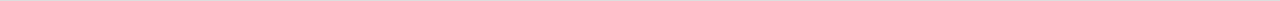
==== commit d26f1f77: "Update DietDiagnosisResult.html" ====
--- a/DietDiagnosisResult.html
+++ b/DietDiagnosisResult.html
@@ -2,408 +2,598 @@
 <html lang="en">
 
 <head>
-    <meta charset="UTF-8">
-    <meta http-equiv="X-UA-Compatible" content="IE=edge">
-    <meta name="viewport" content="width=device-width, initial-scale=1.0">
-    <title>식사처방전</title>
-    <link rel="preconnect" href="https://fonts.gstatic.com">
-    <link
-        href="https://fonts.googleapis.com/css2?family=Black+And+White+Picture&family=Black+Han+Sans&family=Cute+Font&family=Do+Hyeon&family=Dokdo&family=East+Sea+Dokdo&family=Gaegu&family=Gamja+Flower&family=Gothic+A1&family=Gugi&family=Hi+Melody&family=Jua&family=Kirang+Haerang&family=Nanum+Brush+Script&family=Nanum+Gothic&family=Nanum+Gothic+Coding&family=Nanum+Myeongjo&family=Nanum+Pen+Script&family=Noto+Sans+KR&family=Noto+Serif+KR&family=Poor+Story&family=Single+Day&family=Song+Myung&family=Stylish&family=Sunflower:wght@300&family=Yeon+Sung&display=swap"
-        rel="stylesheet">
-    <link rel="stylesheet" href="bootstrap-5.2.0-dist\css\bootstrap.min.css">
-    <link rel="stylesheet" href="DietDiagnosisResult.css">
+  <meta charset="UTF-8">
+  <meta http-equiv="X-UA-Compatible" content="IE=edge">
+  <meta name="viewport" content="width=device-width, initial-scale=1.0">
+  <title>식사처방전</title>
+  <link rel="preconnect" href="https://fonts.gstatic.com">
+  <link
+    href="https://fonts.googleapis.com/css2?family=Black+And+White+Picture&family=Black+Han+Sans&family=Cute+Font&family=Do+Hyeon&family=Dokdo&family=East+Sea+Dokdo&family=Gaegu&family=Gamja+Flower&family=Gothic+A1&family=Gugi&family=Hi+Melody&family=Jua&family=Kirang+Haerang&family=Nanum+Brush+Script&family=Nanum+Gothic&family=Nanum+Gothic+Coding&family=Nanum+Myeongjo&family=Nanum+Pen+Script&family=Noto+Sans+KR&family=Noto+Serif+KR&family=Poor+Story&family=Single+Day&family=Song+Myung&family=Stylish&family=Sunflower:wght@300&family=Yeon+Sung&display=swap"
+    rel="stylesheet">
+  <link rel="stylesheet" href="bootstrap-5.2.0-dist\css\bootstrap.min.css">
+  <link rel="stylesheet" href="DietDiagnosisResult.css">
 </head>
 
 <body>
-    <div class="paper page1">
-        <div class="content">
-            <h1>식사처방전</h1>
-            <h2 id="guideParagraph"> </h2>
-            <div class="main">
-                <ul class="resultInfoBox">
-                    <li class="item">
-                        성별&nbsp&nbsp/&nbsp&nbsp나이:
-                    </li>
-                    <li class="item" id="nowSexAge"> </li>
-                </ul>
-                <ul class="resultInfoBox">
-                    <li class="item">
-                        현재 신장(키):
-                    </li>
-                    <li class="item" id="nowHeight"> </li>
-                </ul>
-
-                <ul class="resultInfoBox">
-                    <li class="item center">
-                        현재 체중(몸무게):
-                    </li>
-                    <li class="item" id="nowWeight"> </li>
-                </ul>
-
-                <ul class="resultInfoBox">
-                    <li class="item center">
-                        표준체중:
-                    </li>
-                    <li class="item" id="idealBodyWeight"> </li>
-                </ul>
-
-                <ul class="resultInfoBox">
-                    <li class="item center" id="normalBodyWeightRange">
-                        정상체중범위:
-                    </li>
-                    <li class="item">
-                        <div class="progress">
-                            <div class="progress-bar bg-indigo underWeight" role="progressbar" aria-label="Segment one"
-                                style="width: 25%" aria-valuenow="25" aria-valuemin="0" aria-valuemax="100"></div>
-                            <div class="progress-bar bg-success normalWeight" role="progressbar"
-                                aria-label="Segment two" style="width: 25%" aria-valuenow="25" aria-valuemin="0"
-                                aria-valuemax="100"></div>
-                            <div class="progress-bar bg-orange overWeight" role="progressbar"
-                                aria-label="Segment three" style="width: 25%" aria-valuenow="25" aria-valuemin="0"
-                                aria-valuemax="100"></div>
-                            <div class="progress-bar bg-danger obesityWeight" role="progressbar"
-                                aria-label="Segment four" style="width: 25%" aria-valuenow="25" aria-valuemin="0"
-                                aria-valuemax="100"></div>
-                        </div>
-                    </li>
-                </ul>
-
-
-                <div class="weightModify">
-                    <ul class="resultInfoBox">
-                        <li class="item center">
-                            6개월 뒤 목표 체중:
-                        </li>
-                        <li class="item" id="Targht6mWeight"></li>
-                    </ul>
-
-                    <ul class="resultInfoBox">
-                        <li class="item center">
-                            추정 현재 섭취 열량:
-                        </li>
-                        <li class="item" id="EastimateEnergy"></li>
-                    </ul>
-                </div>
-
-                <ul class="resultInfoBox">
-                    <li class="item center" id="PDGuide"> </li>
-                    <li class="item" id="putativeDiagnosis"></li>
-                </ul>
-
+  <div class="paper diagnosisResultPage">
+    <div class="content page1">
+      <h1>식사처방전</h1>
+      <h2 id="guideParagraph"> </h2>
+      <div class="main">
+        <ul class="resultInfoBox">
+          <li class="item">
+            성별&nbsp&nbsp/&nbsp&nbsp나이:
+          </li>
+          <li class="item" id="nowSexAge"> </li>
+        </ul>
+        <ul class="resultInfoBox">
+          <li class="item">
+            현재 신장(키):
+          </li>
+          <li class="item" id="nowHeight"> </li>
+        </ul>
+
+        <ul class="resultInfoBox">
+          <li class="item center">
+            현재 체중(몸무게):
+          </li>
+          <li class="item" id="nowWeight"> </li>
+        </ul>
+
+        <ul class="resultInfoBox">
+          <li class="item center">
+            표준체중:
+          </li>
+          <li class="item" id="idealBodyWeight"> </li>
+        </ul>
+
+        <ul class="resultInfoBox">
+          <li class="item center" id="normalBodyWeightRange">
+            정상체중범위:
+          </li>
+          <li class="item">
+            <div class="progress">
+              <div class="progress-bar bg-indigo underWeight" role="progressbar" aria-label="Segment one"
+                style="width: 25%" aria-valuenow="25" aria-valuemin="0" aria-valuemax="100"></div>
+              <div class="progress-bar bg-success normalWeight" role="progressbar" aria-label="Segment two"
+                style="width: 25%" aria-valuenow="25" aria-valuemin="0" aria-valuemax="100"></div>
+              <div class="progress-bar bg-orange overWeight" role="progressbar" aria-label="Segment three"
+                style="width: 25%" aria-valuenow="25" aria-valuemin="0" aria-valuemax="100"></div>
+              <div class="progress-bar bg-danger obesityWeight" role="progressbar" aria-label="Segment four"
+                style="width: 25%" aria-valuenow="25" aria-valuemin="0" aria-valuemax="100"></div>
             </div>
-            <table id="recommendNutrientTable">
-                <caption>영양소 섭취 권장량</caption>
-                <tr>
-                    <td>열량: </td>
-                    <td id="calorie"></td>
-                </tr>
-                <tr>
-                    <td>단백질: </td>
-                    <td id="protein"></td>
-                </tr>
-                <tr id="RNKrow">
-                    <td>칼륨:</td>
-                    <td id="potassium"></td>
-                </tr>
-                <tr id="RNProw">
-                    <td>인:</td>
-                    <td id="phosphorous"></td>
-                </tr>
-            </table>
-            <table id="recommendDietTable">
-                <caption>권장 식사 교환 단위</caption>
-                <tr id="recommendDietName">
-                    <td>식품군</td>
-                </tr>
-                <tr id="recommendDiet">
-                    <td>하루</td>
-                </tr>
-                <tr id="recommendDiet2">
-                    <td>하루</td>
-                </tr>
-                <tr id="rDB">
-                    <td>아침</td>
-                </tr>
-                <tr id="rDL">
-                    <td>점심</td>
-                </tr>
-                <tr id="rDD">
-                    <td>저녁</td>
-                </tr>
-            </table>
-            <footer>
-                &copy; Copyright 2022. Donghyun Kim All rights reserved.
-            </footer>
-
+          </li>
+        </ul>
+
+
+        <div class="weightModify">
+          <ul class="resultInfoBox">
+            <li class="item center">
+              6개월 뒤 목표 체중:
+            </li>
+            <li class="item" id="Targht6mWeight"></li>
+          </ul>
+
+          <ul class="resultInfoBox">
+            <li class="item center">
+              추정 현재 섭취 열량:
+            </li>
+            <li class="item" id="EastimateEnergy"></li>
+          </ul>
         </div>
-    </div>
-    <div class="paper page2">
-        <div class="content">
-            <h1>식사처방전</h1>
-            <div class="mealSelect">
-                <div class="rowMeal itembox">
-                    <label class="center" id="breakfastSelection">
-                        아 침
-                    </label>
-                    <div class="item">
-                        <input type="radio" id="korean1" name="breakfast" value="0" />
-                        <label for="korean1">
-                            <img class="mealPhoto" src="foodpicture\KoreanMeal.png">
-                            <p>한식</p>
-                        </label>
-                        <input type="radio" id="bread1" name="breakfast" value="1" />
-                        <label for="bread1">
-                            <img class="mealPhoto" src="foodpicture\WestMeal.png">
-                            <p>양식</p>
-                        </label>
-                        <input type="radio" id="oneDish1" name="breakfast" value="2" />
-                        <label for="oneDish1">
-                            <img class="mealPhoto" src="foodpicture\Pasta.png">
-                            <p>일품</p>
-                        </label>
-                    </div>
-                </div>
-                <div class="rowMeal itembox">
-                    <label class="center" id="lunchSelection">
-                        점 심
-                    </label>
-                    <div class="item">
-                        <input type="radio" id="korean2" name="lunch" value="0" />
-                        <label for="korean2">
-                            <img class="mealPhoto" src="foodpicture\KoreanMeal.png">
-                            <p>한식</p>
-                        </label>
-                        <input type="radio" id="bread2" name="lunch" value="1" />
-                        <label for="bread2">
-                            <img class="mealPhoto" src="foodpicture\WestMeal.png">
-                            <p>양식</p>
-                        </label>
-                        <input type="radio" id="oneDish2" name="lunch" value="2" />
-                        <label for="oneDish2">
-                            <img class="mealPhoto" src="foodpicture\Bibimbbab.png">
-                            <p>일품</p>
-                        </label>
-                    </div>
-                </div>
-                <div class="rowMeal itembox">
-                    <label class="center" id="dinnerSelection">
-                        저 녁
-                    </label>
-                    <div class="item">
-                        <input type="radio" id="korean3" name="dinner" value="0" />
-                        <label for="korean3">
-                            <img class="mealPhoto" src="foodpicture\KoreanMeal.png">
-                            <p>한식</p>
-                        </label>
-                        <input type="radio" id="bread3" name="dinner" value="1" />
-                        <label for="bread3">
-                            <img class="mealPhoto" src="foodpicture\Steak.png">
-                            <p>양식</p>
-                        </label>
-                        <input type="radio" id="oneDish3" name="dinner" value="2" />
-                        <label for="oneDish3">
-                            <img class="mealPhoto" src="foodpicture\DDukGok.png">
-                            <p>일품</p>
-                        </label>
-                    </div>
-                </div>
-            </div>
-            <p class="DietGeneratorNarration">버튼을 누르면 A.I.가 개인 맞춤형 식단을 생성해드립니다.</p>
-            <button type="button" id="DietGeneratorButton">맞춤 식단 생성</button>
-            <img src="foodbicycle2020\foodcycleNature.jpg" id="foodcycle">
-            <footer>
-                &copy; Copyright 2022. Donghyun Kim All rights reserved.
-            </footer>
+
+        <ul class="resultInfoBox">
+          <li class="item center" id="PDGuide"> </li>
+          <li class="item" id="putativeDiagnosis"></li>
+        </ul>
+
+      </div>
+      <table id="recommendNutrientTable">
+        <caption>영양소 섭취 권장량</caption>
+        <tr>
+          <td>열량: </td>
+          <td id="calorie"></td>
+        </tr>
+        <tr>
+          <td>단백질: </td>
+          <td id="protein"></td>
+        </tr>
+        <tr id="RNKrow">
+          <td>칼륨:</td>
+          <td id="potassium"></td>
+        </tr>
+        <tr id="RNProw">
+          <td>인:</td>
+          <td id="phosphorous"></td>
+        </tr>
+      </table>
+      <table id="recommendDietTable">
+        <caption>권장 식사 교환 단위</caption>
+        <tr id="recommendDietName">
+          <td>식품군</td>
+        </tr>
+        <tr id="recommendDiet">
+          <td>하루</td>
+        </tr>
+        <tr id="recommendDiet2">
+          <td>하루</td>
+        </tr>
+        <tr id="rDB">
+          <td>아침</td>
+        </tr>
+        <tr id="rDL">
+          <td>점심</td>
+        </tr>
+        <tr id="rDD">
+          <td>저녁</td>
+        </tr>
+      </table>
+      <footer>
+        &copy; Copyright 2022. Donghyun Kim All rights reserved.
+      </footer>
+    </div>
+  </div>
+  <div class="paper DiabetesConsultPage">
+    <div class="content page1">
+      <h1>당뇨병의 식사관리</h1>
+      <h2 id="guideParagraph"> </h2>
+      <div class="appropriateMealTime">
+        <img id="clock24h" src="otherGraphics\clock24h.png">
+        <table id="MealTimeTable">
+          <caption>적정 식사시간 (4~6시간 간격)</caption>
+          <tr>
+            <td>아침: </td>
+            <td>
+              <div class="mealTime"></div>
+            </td>
+          </tr>
+          <tr>
+            <td>점심: </td>
+            <td>
+              <div class="mealTime"></div>
+            </td>
+          </tr>
+          <tr>
+            <td>저녁:</td>
+            <td>
+              <div class="mealTime"></div>
+            </td>
+          </tr>
+        </table>
+      </div>
+      <p>
+        식사 때 일정한 양의 탄수화물을 섭취하고, 다양한 식품으로 필요한 영양소를 섭취합니다.<br>
+        달콤한 맛(단순당)을 주의합니다. <br>
+        (예: 설탕, 커피믹스, 매실엑기스, 꿀, 초콜릿, 아이스크림 등)
+      </p>
+      <h3>저혈당 시 식사관리</h3>
+      <p>
+        저혈당 시(혈당 70mg/dL 이하)에는 혈당을 빨리 올릴수 있는 단순당질을 즉시 섭취합니다.<br>
+        <img id="Sugery15" src="otherGraphics\Sugery15g.png"><br><br>
+        외식을 하기 위해 식사를 거르지 않습니다. <br>
+        술은 혈당조절이 잘 되는 경우에만 1~2잔 정도 가능합니다.<br>
+        음주 후 아침에 저혈당이 나타날 수 있으므로 주의 해야합니다.
+      </p>
+      <footer>
+        &copy; Copyright 2022. Donghyun Kim All rights reserved.
+      </footer>
+    </div>
+  </div>
+  <div class="paper DiabetesConsultPage">
+    <div class="content page2">
+      <ol class="mealPlan">
+        <li>밥</li>
+        <p>양 조절이 필요합니다. 귀하의 밥 섭취량은 아침 <b id="DMmealPlan1_1"> </b>, 점심 <b id="DMmealPlan1_2"> </b>, 저녁 <b
+            id="DMmealPlan1_3"> </b> 입니다.<br>
+          밥1/3공기(70g)는 100kcal로 1 교환단위라고 하며, 다음의 식품과 바꿔 드실 수 있습니다.</p>
+        <img id="grain1serve" src="otherGraphics\grain1serve.png">
+        <li>단백질반찬</li>
+        <p>고지방 육류 또는 고지방 생선의 섭취는 줄이고, 매끼 단백질 반찬을 <b>1~2가지</b> 곁들여 드십시오.<br>
+          단백질 식품의 1 교환단위는 다음과 같습니다.
+        </p>
+        <img id="protein1serve" src="otherGraphics\protein1serve.png">
+        <li>채소반찬</li>
+        <p>하루에 적어도 <b id="DMmealPlan3_1"> </b> <b>단위</b> 이상 충분히 챙겨드십시오.<br>
+          섬유소가 많은 음식은 식후 당의 흡수를 지연시켜 혈당조절에 도움을 주며 공복감을 덜어줍니다.
+        </p>
+        <img id="vege1serve" src="otherGraphics\vege1serve.png">
+      </ol>
+      <footer>
+        &copy; Copyright 2022. Donghyun Kim All rights reserved.
+      </footer>
+    </div>
+  </div>
+
+  <div class="paper DiabetesConsultPage">
+    <div class="content page3">
+      <ol class="mealPlan">
+        <li>조리방법</li>
+        <p>반찬은 달지 않게 만드는 것이 중요하므로 설탕, 물엿, 꿀, 매실엑기스 등의 사용을 줄이세요.<br>
+          버터, 마요네즈, 마가린의 사용을 줄이십시오.
+        </p>
+        <li>간식</li>
+        <p>식사 사이에 1회 섭취량에 맞게 드십시오.<br>
+          귀하의 하루 적정 간식 섭취량은 과일 <b id="DMmealPlan5_1"> </b><b>회</b>, 우유 <b id="DMmealPlan5_2"> </b><b>컵</b>, 견과류
+          <b>1줌</b>입니다.<br>
+          과일의 1교환단위는 다음과 같습니다.
+        </p>
+        <img id="DMfruit" src="otherGraphics\DMfruit.png">
+        <li>운동과 식사관리</li>
+        <p>혈당이 250~300mg/dl 이상 또는 100mg/dl 이하인 경우 과도한 운동은 하지 않는 것이 바람직합니다.<br>
+          운동의 종류와 시간에 따라 간식을 추가 보충합니다.
+        </p>
+        <img id="DMexercise" src="otherGraphics\DMexercise.png">
+      </ol>
+      <footer>
+        &copy; Copyright 2022. Donghyun Kim All rights reserved.
+      </footer>
+    </div>
+  </div>
+  <div class="paper CKDConsultPage">
+    <div class="content page1">
+      <h1>신장 환자의 식사관리</h1>
+      <h3>신장기능이 나빠지면</h3>
+      <p>신장기능이 나빠지면 혈액 내에 노폐물이 쌓이고, 수분과 전해질 균형이 깨져 <br>
+        소변량의 감소, 고혈압 등의 증상이 나타나게 됩니다.<br>
+        또한 빈혈, 영양결핍, 심폐질환, 위장질환, 골이영양증, 호르몬 장애 등의 복잡한 문제가 생길 수 있습니다.<br>
+        <br>
+        신장기능이 나빠진 경우 체중이 감소되지 않도록 열량을 충분히 섭취해야 하며 <br>
+        단백질, 나트륨, 칼륨, 인, 수분 등의 영양소의 섭취에 유의해야 합니다.
+      </p>
+      <h3>추천 조리 방법</h3>
+      <ul>
+        <li>한가지 반찬에 집중적으로 양념해봅니다.</li>
+        <li>신맛, 단맛 등 다른맛을 이용합니다. (설탕, 식초, 레몬, 마늘, 겨자 등)</li>
+        <li>칼륨, 인, 나트륨 제거를 위해 물에 담근 후 삶기 및 찜과 같은 조리법을 이용하여 섭취합니다.</li>
+        <li>소금, 간장에 절인 음식(장아찌, 젓갈)을 먹지 않습니다.</li>
+        <li>된장국, 찌개는 건더기만 먹거나 맑은 국으로 먹습니다.</li>
+      </ul>
+      <h3>칼륨, 인, 나트륨을 줄이는 조리방법</h3>
+      <p>쌀, 어육류, 채소를 조리할 크기로 재료를 썰어 물에 2시간 이상 담가 둡니다. <br>
+        2시간 후 물은 버리고 재료를 다시 헹군 후 조리합니다.</p>
+      <img id="CKDcookPicture" src="otherGraphics\CKDcook.png">
+      <footer>
+        &copy; Copyright 2022. Donghyun Kim All rights reserved.
+      </footer>
+    </div>
+  </div>
+  <div class="paper CKDConsultPage">
+    <div class="content page2">
+      <ol class="mealPlan">
+        <li>밥</li>
+        <p>귀하의 밥 섭취량은 아침 <b id="CKDmealPlan1_1"> </b>, 점심 <b id="CKDmealPlan1_2"> </b>, 저녁 <b id="CKDmealPlan1_3"> </b>
+          입니다.<br>
+          <b>&#8251;</b> 주의식품: 잡곡(율무, 보리 등), 고구마, 미숫가루, 옥수수 등
+        </p>
+        <img id="grain1serve" src="otherGraphics\CKDgrain1serve.png">
+        <li>단백질반찬</li>
+        <p>과량 섭취시 요독증이나 골 관련 질환을 야기할 수 있느나 부족할 경우 영양불량이 올 수 있습니다. <br>
+          매일 단백질 식품을 <b id="CKDmealPlan2_1"> </b> <b>접시</b> 정도씩 섭취하시길 바랍니다.<br>
+          <b>&curren;</b> 고지방 육류/생선 및 가공 식품의 섭취를 줄입니다. <br>
+          <b>&#8251;</b> 주의식품: 삼겹살, 곱창, 뱀장어, 꽁치 통조림, 소세지 등 <br>
+        </p>
+        <img id="protein1serve" src="otherGraphics\protein1serve.png">
+        <li>채소반찬</li>
+        <p>다음은 칼륨 100mg이 들어있는 채소의 양입니다. 채소는 매끼 1~2접시 섭취합니다. <br>
+          <b>&#8251;</b> 주의식품: 느타리, 양송이, 쑥, 늙은 호박 등 <br>
+        </p>
+        <img id="vege1serve" src="otherGraphics\CKDvege1serve.png">
+      </ol>
+      <footer>
+        &copy; Copyright 2022. Donghyun Kim All rights reserved.
+      </footer>
+    </div>
+  </div>
+  <div class="paper CKDConsultPage">
+    <div class="content page3">
+      <ol>
+        <li>간식</li>
+        <p>칼륨 100mg이 들어있는 과일의 양입니다. 식간에 권장량에 맞게 섭취합니다.<br>
+          귀하의 하루 적정 간식 섭취량은 과일 <b id="CKDmealPlan5_1"> </b><b>회</b>, 우유 <b id="CKDmealPlan5_2"> </b><b>컵</b> 입니다.<br>
+          <b>&curren;</b> 우유는 단백질, 인, 칼륨이 많기 때문에 적정량 섭취합니다.
+        </p>
+        <img id="CKDfruit" src="otherGraphics\CKDfruit.png">
+        <li>열량보충이 필요할 때</li>
+        <p>비의도적인 5% 이상의 체중 감소가 있는 경우 열량보충이 필요합니다.</p>
+        <img id="energySneck" src="otherGraphics\energySneck.png">
+        <li>단백질이 부족할 때</li>
+        <p>피로감, 빈혈, 갈라지는 손톱, 발톱, 탈모, 다리 붓기 등의 증상이 나타나게 될 경우 <br>
+          단백질 부족을 의심해 볼 수 있습니다.</p>
+        <img id="proteinSneck" src="otherGraphics\proteinSneck.png">
+      </ol>
+      <p id="redLine"> <b>&#8251;</b> 임상영양사와의 상담을 통해 간식의 필요여부를 정확히 판단할 수 있습니다.</p>
+      <footer>
+        &copy; Copyright 2022. Donghyun Kim All rights reserved.
+      </footer>
+    </div>
+  </div>
+  <div class="paper CKDConsultPage">
+    <div class="content page4">
+      <ol>
+        <li>주의가 필요한 간식</li>
+        <p>만성콩팥병 질환 3기를 진단 받으셨다면 신장기능 저하 및 합병증 예방을 위해 <br>
+          아래와 같은 간식 섭취를 주의합니다.</p>
+      </ol>
+      <img id="warningSneck" src="otherGraphics\warningSneck.png">
+      <ul>
+        <li>수분 섭취</li>
+        <p>일반인의 권장 수분 섭취량은 <b>1.5~2L</b>입니다.<br>
+          만성콩팥병 환자라고 해서 수분을 제한하지는 않지만, <br>
+          투석 중 체중증가가 심한 경우 혹은 부종이 있을 경우 제한합니다. <br>
+          <b>&curren; 1일 수분 섭취량 = 전날 소변량 + 500ml</b>
+        </p>
+      </ul>
+      <footer>
+        &copy; Copyright 2022. Donghyun Kim All rights reserved.
+      </footer>
+    </div>
+  </div>
+
+  <div class="paper diagnosisResultPage">
+    <div class="content page2">
+      <h1>식사처방전</h1>
+      <div class="mealSelect">
+        <div class="rowMeal itembox">
+          <label class="center" id="breakfastSelection">
+            아 침
+          </label>
+          <div class="item">
+            <input type="radio" id="korean1" name="breakfast" value="0" />
+            <label for="korean1">
+              <img class="mealPhoto" src="foodpicture\KoreanMeal.png">
+              <p>한식</p>
+            </label>
+            <input type="radio" id="bread1" name="breakfast" value="1" />
+            <label for="bread1">
+              <img class="mealPhoto" src="foodpicture\WestMeal.png">
+              <p>양식</p>
+            </label>
+            <input type="radio" id="oneDish1" name="breakfast" value="2" />
+            <label for="oneDish1">
+              <img class="mealPhoto" src="foodpicture\Pasta.png">
+              <p>일품</p>
+            </label>
+          </div>
         </div>
-    </div>
-    <div class="paper">
-        <div class="content">
-            <div>
-                <h1>식사처방전</h1>
-                <h2 id="guideParagraph3"> </h2>
-                <table id="dietEx1" class="dietExample">
-                    <caption>아 침 식 사</caption>
-                    <tr id="dietEx1Name"> </tr>
-                    <tr id="dietEx1Weight"> </tr>
-                    <tr id="dietEx1Picture"> </tr>
-                </table>
-                <table id="dietEx2" class="dietExample">
-                    <caption>점 심 식 사</caption>
-                    <tr id="dietEx2Name"> </tr>
-                    <tr id="dietEx2Weight"> </tr>
-                    <tr id="dietEx2Picture"> </tr>
-                </table>
-                <table id="dietEx3" class="dietExample">
-                    <caption>저 녁 식 사</caption>
-                    <tr id="dietEx3Name"> </tr>
-                    <tr id="dietEx3Weight"> </tr>
-                    <tr id="dietEx3Picture"> </tr>
-                </table>
-            </div>
-            <footer>
-                &copy; Copyright 2022. Donghyun Kim All rights reserved.
-            </footer>
+        <div class="rowMeal itembox">
+          <label class="center" id="lunchSelection">
+            점 심
+          </label>
+          <div class="item">
+            <input type="radio" id="korean2" name="lunch" value="0" />
+            <label for="korean2">
+              <img class="mealPhoto" src="foodpicture\KoreanMeal.png">
+              <p>한식</p>
+            </label>
+            <input type="radio" id="bread2" name="lunch" value="1" />
+            <label for="bread2">
+              <img class="mealPhoto" src="foodpicture\WestMeal.png">
+              <p>양식</p>
+            </label>
+            <input type="radio" id="oneDish2" name="lunch" value="2" />
+            <label for="oneDish2">
+              <img class="mealPhoto" src="foodpicture\Bibimbbab.png">
+              <p>일품</p>
+            </label>
+          </div>
         </div>
-    </div>
-    <div class="paper">
-        <div class="content">
-            <h1>식사처방전</h1>
-            <h2 id="guideParagraph4"> </h2>
-            <table id="dietEx4" class="dietExample">
-                <caption>간 식</caption>
-                <tr id="dietEx4Name"> </tr>
-                <tr id="dietEx4Weight"> </tr>
-                <tr id="dietEx4Picture"> </tr>
-            </table>
-            <div class="NCP">
-                <div>
-                    <label>임상영양사의 영양진단</label>
-                </div>
-                <input list="NCPcode" class="NCPdiagnosis" />
-                <datalist id="NCPcode">
-                    <option value="경구 섭취 과다">
-                    <option value="경구 섭취 부족">
-                    <option value="과체중/비만">
-                    <option value="단백질 섭취 과다">
-                    <option value="단백질 섭취 부족">
-                    <option value="단백질-에너지 섭취 부족">
-                    <option value="모유 수유 곤란">
-                    <option value="무기질 섭취 과다">
-                    <option value="무기질 섭취 부족">
-                    <option value="바람직하지 못한 식품 선택">
-                    <option value="부적절한 아미노산 섭취">
-                    <option value="부적절한 지방 섭취">
-                    <option value="부적절한 탄수화물 종류 섭취">
-                    <option value="불규칙한 탄수화물 섭취">
-                    <option value="비의도적 체중 감소">
-                    <option value="비의도적 체중 증가">
-                    <option value="비타민 섭취 과다">
-                    <option value="비타민 섭취 부족">
-                    <option value="삼킴(연하) 장애">
-                    <option value="생리활성물질 섭취 과다">
-                    <option value="생리활성물질 섭취 부족">
-                    <option value="수분 섭취 과다">
-                    <option value="수분 섭취 부족">
-                    <option value="식사/생활 양식 변화에 대한 준비 부족">
-                    <option value="식이섬유 섭취 과다">
-                    <option value="식이섬유 섭취 부족">
-                    <option value="식품 및 영양관련 사항에 대한 유해한 신념/태도">
-                    <option value="식품 및 영양관련 지식 부족">
-                    <option value="식품 이용의 제한">
-                    <option value="식품/식사 준비 능력 손상">
-                    <option value="신체 활동 과다">
-                    <option value="신체 활동 부족">
-                    <option value="씹기(저작) 곤란">
-                    <option value="안전하지 않은 식품 섭취">
-                    <option value="알코올 섭취 과다">
-                    <option value="에너지 섭취 과다">
-                    <option value="에너지 섭취 부족">
-                    <option value="에너지 소비 증가">
-                    <option value="에너지 소비 증가">
-                    <option value="영양 관련 검사 결과 변화">
-                    <option value="영양 관련 권장 사항에 대한 순응도 부족">
-                    <option value="영양과 관련된 삶의 질 저하">
-                    <option value="영양불량">
-                    <option value="영양소 불균형 ">
-                    <option value="영양소 이용률 저하">
-                    <option value="영양소 필요량 감소">
-                    <option value="영양소 필요량 증가">
-                    <option value="위장관 기능 변화">
-                    <option value="음식-약물의 상호작용">
-                    <option value="자가 섭취 곤란">
-                    <option value="자기 관리 의욕 및 능력 부족">
-                    <option value="자기 모니터링 부족">
-                    <option value="잘못된 식사 패턴">
-                    <option value="장관/정맥영양 공급 과다">
-                    <option value="장관/정맥영양 공급 부족">
-                    <option value="장관/정맥영양 주입 부적절">
-                    <option value="저체중">
-                    <option value="지방 섭취 과다">
-                    <option value="지방 섭취 부족">
-                    <option value="탄수화물 섭취 과다">
-                    <option value="탄수화물 섭취 부족">
-                </datalist>
-                <textarea id="NCP1story" rows="5" cols="36"></textarea>
-            </div>
-            <div class="NCP">
-                <input list="NCPcode" class="NCPdiagnosis" />
-                <datalist id="NCPcode">
-                    <option value="경구 섭취 과다">
-                    <option value="경구 섭취 부족">
-                    <option value="과체중/비만">
-                    <option value="단백질 섭취 과다">
-                    <option value="단백질 섭취 부족">
-                    <option value="단백질-에너지 섭취 부족">
-                    <option value="모유 수유 곤란">
-                    <option value="무기질 섭취 과다">
-                    <option value="무기질 섭취 부족">
-                    <option value="바람직하지 못한 식품 선택">
-                    <option value="부적절한 아미노산 섭취">
-                    <option value="부적절한 지방 섭취">
-                    <option value="부적절한 탄수화물 종류 섭취">
-                    <option value="불규칙한 탄수화물 섭취">
-                    <option value="비의도적 체중 감소">
-                    <option value="비의도적 체중 증가">
-                    <option value="비타민 섭취 과다">
-                    <option value="비타민 섭취 부족">
-                    <option value="삼킴(연하) 장애">
-                    <option value="생리활성물질 섭취 과다">
-                    <option value="생리활성물질 섭취 부족">
-                    <option value="수분 섭취 과다">
-                    <option value="수분 섭취 부족">
-                    <option value="식사/생활 양식 변화에 대한 준비 부족">
-                    <option value="식이섬유 섭취 과다">
-                    <option value="식이섬유 섭취 부족">
-                    <option value="식품 및 영양관련 사항에 대한 유해한 신념/태도">
-                    <option value="식품 및 영양관련 지식 부족">
-                    <option value="식품 이용의 제한">
-                    <option value="식품/식사 준비 능력 손상">
-                    <option value="신체 활동 과다">
-                    <option value="신체 활동 부족">
-                    <option value="씹기(저작) 곤란">
-                    <option value="안전하지 않은 식품 섭취">
-                    <option value="알코올 섭취 과다">
-                    <option value="에너지 섭취 과다">
-                    <option value="에너지 섭취 부족">
-                    <option value="에너지 소비 증가">
-                    <option value="에너지 소비 증가">
-                    <option value="영양 관련 검사 결과 변화">
-                    <option value="영양 관련 권장 사항에 대한 순응도 부족">
-                    <option value="영양과 관련된 삶의 질 저하">
-                    <option value="영양불량">
-                    <option value="영양소 불균형 ">
-                    <option value="영양소 이용률 저하">
-                    <option value="영양소 필요량 감소">
-                    <option value="영양소 필요량 증가">
-                    <option value="위장관 기능 변화">
-                    <option value="음식-약물의 상호작용">
-                    <option value="자가 섭취 곤란">
-                    <option value="자기 관리 의욕 및 능력 부족">
-                    <option value="자기 모니터링 부족">
-                    <option value="잘못된 식사 패턴">
-                    <option value="장관/정맥영양 공급 과다">
-                    <option value="장관/정맥영양 공급 부족">
-                    <option value="장관/정맥영양 주입 부적절">
-                    <option value="저체중">
-                    <option value="지방 섭취 과다">
-                    <option value="지방 섭취 부족">
-                    <option value="탄수화물 섭취 과다">
-                    <option value="탄수화물 섭취 부족">
-                </datalist>
-                <textarea id="NCP2story" rows="5" cols="36"></textarea>
-            </div>
-            <footer>
-                &copy; Copyright 2022. Donghyun Kim All rights reserved.
-            </footer>
+        <div class="rowMeal itembox">
+          <label class="center" id="dinnerSelection">
+            저 녁
+          </label>
+          <div class="item">
+            <input type="radio" id="korean3" name="dinner" value="0" />
+            <label for="korean3">
+              <img class="mealPhoto" src="foodpicture\KoreanMeal.png">
+              <p>한식</p>
+            </label>
+            <input type="radio" id="bread3" name="dinner" value="1" />
+            <label for="bread3">
+              <img class="mealPhoto" src="foodpicture\Steak.png">
+              <p>양식</p>
+            </label>
+            <input type="radio" id="oneDish3" name="dinner" value="2" />
+            <label for="oneDish3">
+              <img class="mealPhoto" src="foodpicture\DDukGok.png">
+              <p>일품</p>
+            </label>
+          </div>
         </div>
-    </div>
-
-    <script src="https://code.jquery.com/jquery-3.6.0.js"
-        integrity="sha256-H+K7U5CnXl1h5ywQfKtSj8PCmoN9aaq30gDh27Xc0jk=" crossorigin="anonymous"></script>
-    <script src="https://cdn.jsdelivr.net/npm/bootstrap@5.1.3/dist/js/bootstrap.bundle.min.js"
-        integrity="sha384-ka7Sk0Gln4gmtz2MlQnikT1wXgYsOg+OMhuP+IlRH9sENBO0LRn5q+8nbTov4+1p"
-        crossorigin="anonymous"></script>
-    <script src="DietDiagnosisResult.js"></script>
+      </div>
+      <p class="DietGeneratorNarration">버튼을 누르면 A.I.가 개인 맞춤형 식단을 생성해드립니다.</p>
+      <button type="button" id="DietGeneratorButton">맞춤 식단 생성</button>
+      <img src="foodbicycle2020\foodcycleNature.jpg" id="foodcycle">
+      <footer>
+        &copy; Copyright 2022. Donghyun Kim All rights reserved.
+      </footer>
+    </div>
+  </div>
+  <div class="paper diagnosisResultPage">
+    <div class="content page3">
+      <div>
+        <h1>식사처방전</h1>
+        <h2 id="guideParagraph3"> </h2>
+        <table id="dietEx1" class="dietExample">
+          <caption>아 침 식 사</caption>
+          <tr id="dietEx1Name"> </tr>
+          <tr id="dietEx1Weight"> </tr>
+          <tr id="dietEx1Picture"> </tr>
+        </table>
+        <table id="dietEx2" class="dietExample">
+          <caption>점 심 식 사</caption>
+          <tr id="dietEx2Name"> </tr>
+          <tr id="dietEx2Weight"> </tr>
+          <tr id="dietEx2Picture"> </tr>
+        </table>
+        <table id="dietEx3" class="dietExample">
+          <caption>저 녁 식 사</caption>
+          <tr id="dietEx3Name"> </tr>
+          <tr id="dietEx3Weight"> </tr>
+          <tr id="dietEx3Picture"> </tr>
+        </table>
+      </div>
+      <footer>
+        &copy; Copyright 2022. Donghyun Kim All rights reserved.
+      </footer>
+    </div>
+  </div>
+  <div class="paper diagnosisResultPage">
+    <div class="content page4">
+      <h1>식사처방전</h1>
+      <h2 id="guideParagraph4"> </h2>
+      <table id="dietEx4" class="dietExample">
+        <caption>간 식</caption>
+        <tr id="dietEx4Name"> </tr>
+        <tr id="dietEx4Weight"> </tr>
+        <tr id="dietEx4Picture"> </tr>
+      </table>
+      <div class="NCP">
+        <div>
+          <label>임상영양사의 영양진단</label>
+        </div>
+        <input list="NCPcode" class="NCPdiagnosis" />
+        <datalist id="NCPcode">
+          <option value="에너지 소비 증가">
+          <option value="에너지 섭취 과다">
+          <option value="에너지 섭취 부족">
+          <option value="경구 섭취 과다">
+          <option value="경구 섭취 부족">
+          <option value="장관/정맥영양 공급 과다">
+          <option value="장관/정맥영양 공급 부족">
+          <option value="장관/정맥영양 주입 부적절">
+          <option value="수분 섭취 과다">
+          <option value="수분 섭취 부족">
+          <option value="생리활성물질 섭취 과다">
+          <option value="생리활성물질 섭취 부족">
+          <option value="알코올 섭취 과다">
+          <option value="영양소 필요량 증가">
+          <option value="영양소 필요량 감소">
+          <option value="영양소 불균형 ">
+          <option value="탄수화물 섭취 과다">
+          <option value="탄수화물 섭취 부족">
+          <option value="부적절한 탄수화물 종류 섭취">
+          <option value="불규칙한 탄수화물 섭취">
+          <option value="단백질 섭취 과다">
+          <option value="단백질 섭취 부족">
+          <option value="부적절한 아미노산 섭취">
+          <option value="지방 섭취 과다">
+          <option value="지방 섭취 부족">
+          <option value="부적절한 지방 섭취">
+          <option value="식이섬유 섭취 과다">
+          <option value="식이섬유 섭취 부족">
+          <option value="비타민 섭취 과다">
+          <option value="비타민 섭취 부족">
+          <option value="무기질 섭취 과다">
+          <option value="무기질 섭취 부족">
+          <option value="영양불량">
+          <option value="단백질-에너지 섭취 부족">
+          <option value="과체중/비만">
+          <option value="비의도적 체중 증가">
+          <option value="저체중">
+          <option value="비의도적 체중 감소">
+          <option value="삼킴(연하) 장애">
+          <option value="씹기(저작) 곤란">
+          <option value="모유 수유 곤란">
+          <option value="위장관 기능 변화">
+          <option value="영양소 이용률 저하">
+          <option value="영양 관련 검사 결과 변화">
+          <option value="음식-약물의 상호작용">
+          <option value="식품 및 영양관련 지식 부족">
+          <option value="식품 및 영양관련 사항에 대한 유해한 신념/태도">
+          <option value="식사/생활 양식 변화에 대한 준비 부족">
+          <option value="자기 모니터링 부족">
+          <option value="잘못된 식사 패턴">
+          <option value="영양 관련 권장 사항에 대한 순응도 부족">
+          <option value="바람직하지 못한 식품 선택">
+          <option value="신체 활동 과다">
+          <option value="신체 활동 부족">
+          <option value="자기 관리 의욕 및 능력 부족">
+          <option value="식품/식사 준비 능력 손상">
+          <option value="영양과 관련된 삶의 질 저하">
+          <option value="자가 섭취 곤란">
+          <option value="안전하지 않은 식품 섭취">
+          <option value="식품 이용의 제한">
+        </datalist>
+        <textarea id="NCP1story" rows="5" cols="36"></textarea>
+      </div>
+      <div class="NCP">
+        <input list="NCPcode" class="NCPdiagnosis" />
+        <datalist id="NCPcode">
+          <option value="에너지 소비 증가">
+          <option value="에너지 섭취 과다">
+          <option value="에너지 섭취 부족">
+          <option value="경구 섭취 과다">
+          <option value="경구 섭취 부족">
+          <option value="장관/정맥영양 공급 과다">
+          <option value="장관/정맥영양 공급 부족">
+          <option value="장관/정맥영양 주입 부적절">
+          <option value="수분 섭취 과다">
+          <option value="수분 섭취 부족">
+          <option value="생리활성물질 섭취 과다">
+          <option value="생리활성물질 섭취 부족">
+          <option value="알코올 섭취 과다">
+          <option value="영양소 필요량 증가">
+          <option value="영양소 필요량 감소">
+          <option value="영양소 불균형 ">
+          <option value="탄수화물 섭취 과다">
+          <option value="탄수화물 섭취 부족">
+          <option value="부적절한 탄수화물 종류 섭취">
+          <option value="불규칙한 탄수화물 섭취">
+          <option value="단백질 섭취 과다">
+          <option value="단백질 섭취 부족">
+          <option value="부적절한 아미노산 섭취">
+          <option value="지방 섭취 과다">
+          <option value="지방 섭취 부족">
+          <option value="부적절한 지방 섭취">
+          <option value="식이섬유 섭취 과다">
+          <option value="식이섬유 섭취 부족">
+          <option value="비타민 섭취 과다">
+          <option value="비타민 섭취 부족">
+          <option value="무기질 섭취 과다">
+          <option value="무기질 섭취 부족">
+          <option value="영양불량">
+          <option value="단백질-에너지 섭취 부족">
+          <option value="과체중/비만">
+          <option value="비의도적 체중 증가">
+          <option value="저체중">
+          <option value="비의도적 체중 감소">
+          <option value="삼킴(연하) 장애">
+          <option value="씹기(저작) 곤란">
+          <option value="모유 수유 곤란">
+          <option value="위장관 기능 변화">
+          <option value="영양소 이용률 저하">
+          <option value="영양 관련 검사 결과 변화">
+          <option value="음식-약물의 상호작용">
+          <option value="식품 및 영양관련 지식 부족">
+          <option value="식품 및 영양관련 사항에 대한 유해한 신념/태도">
+          <option value="식사/생활 양식 변화에 대한 준비 부족">
+          <option value="자기 모니터링 부족">
+          <option value="잘못된 식사 패턴">
+          <option value="영양 관련 권장 사항에 대한 순응도 부족">
+          <option value="바람직하지 못한 식품 선택">
+          <option value="신체 활동 과다">
+          <option value="신체 활동 부족">
+          <option value="자기 관리 의욕 및 능력 부족">
+          <option value="식품/식사 준비 능력 손상">
+          <option value="영양과 관련된 삶의 질 저하">
+          <option value="자가 섭취 곤란">
+          <option value="안전하지 않은 식품 섭취">
+          <option value="식품 이용의 제한">
+        </datalist>
+        <textarea id="NCP2story" rows="5" cols="36"></textarea>
+      </div>
+      <footer>
+        &copy; Copyright 2022. Donghyun Kim All rights reserved.
+      </footer>
+    </div>
+  </div>
+
+  <script src="https://code.jquery.com/jquery-3.6.0.js" integrity="sha256-H+K7U5CnXl1h5ywQfKtSj8PCmoN9aaq30gDh27Xc0jk="
+    crossorigin="anonymous"></script>
+  <script src="https://cdn.jsdelivr.net/npm/bootstrap@5.1.3/dist/js/bootstrap.bundle.min.js"
+    integrity="sha384-ka7Sk0Gln4gmtz2MlQnikT1wXgYsOg+OMhuP+IlRH9sENBO0LRn5q+8nbTov4+1p"
+    crossorigin="anonymous"></script>
+  <script src="DietDiagnosisResult.js"></script>
 </body>
 
 </html>
--- a/DietDiagnosisResult.css
+++ b/DietDiagnosisResult.css
@@ -1,5 +1,7 @@
 @import url('style.css');
-
+footer{
+  background-color: rgba( 255, 255, 255, 0 )
+}
 ul,
 li {
   list-style: none;
@@ -7,9 +9,16 @@
 }
 
 /* section styles */
+#normalBodyWeightRange{
+  display: block;
+  text-align: center;
+  width: 70%;
+  background-color: #198754;
+  color: white;
+}
 .progress{
   margin-bottom: 0px;
-  height: 30px;
+  height: 25px;
 }
 .progress-bar{
   font-size: 1.1rem;
@@ -112,22 +121,10 @@
   font-size: 1.5rem;
 }
 
-.text_under::after {
-  content: "";
-  width: 100%;
-  height: 10px;
-  background: #99fee7;
-  position: absolute;
-  display: inline-block;
-  left: 0;
-  bottom: 1px;
-  z-index: -1;
-}
-
 #foodcycle {
   margin-top: auto;
-  height: 470px;
-  width: 638px;
+  height: 450px;
+  width: 600px;
   margin-left: auto;
   margin-right: auto;
 }
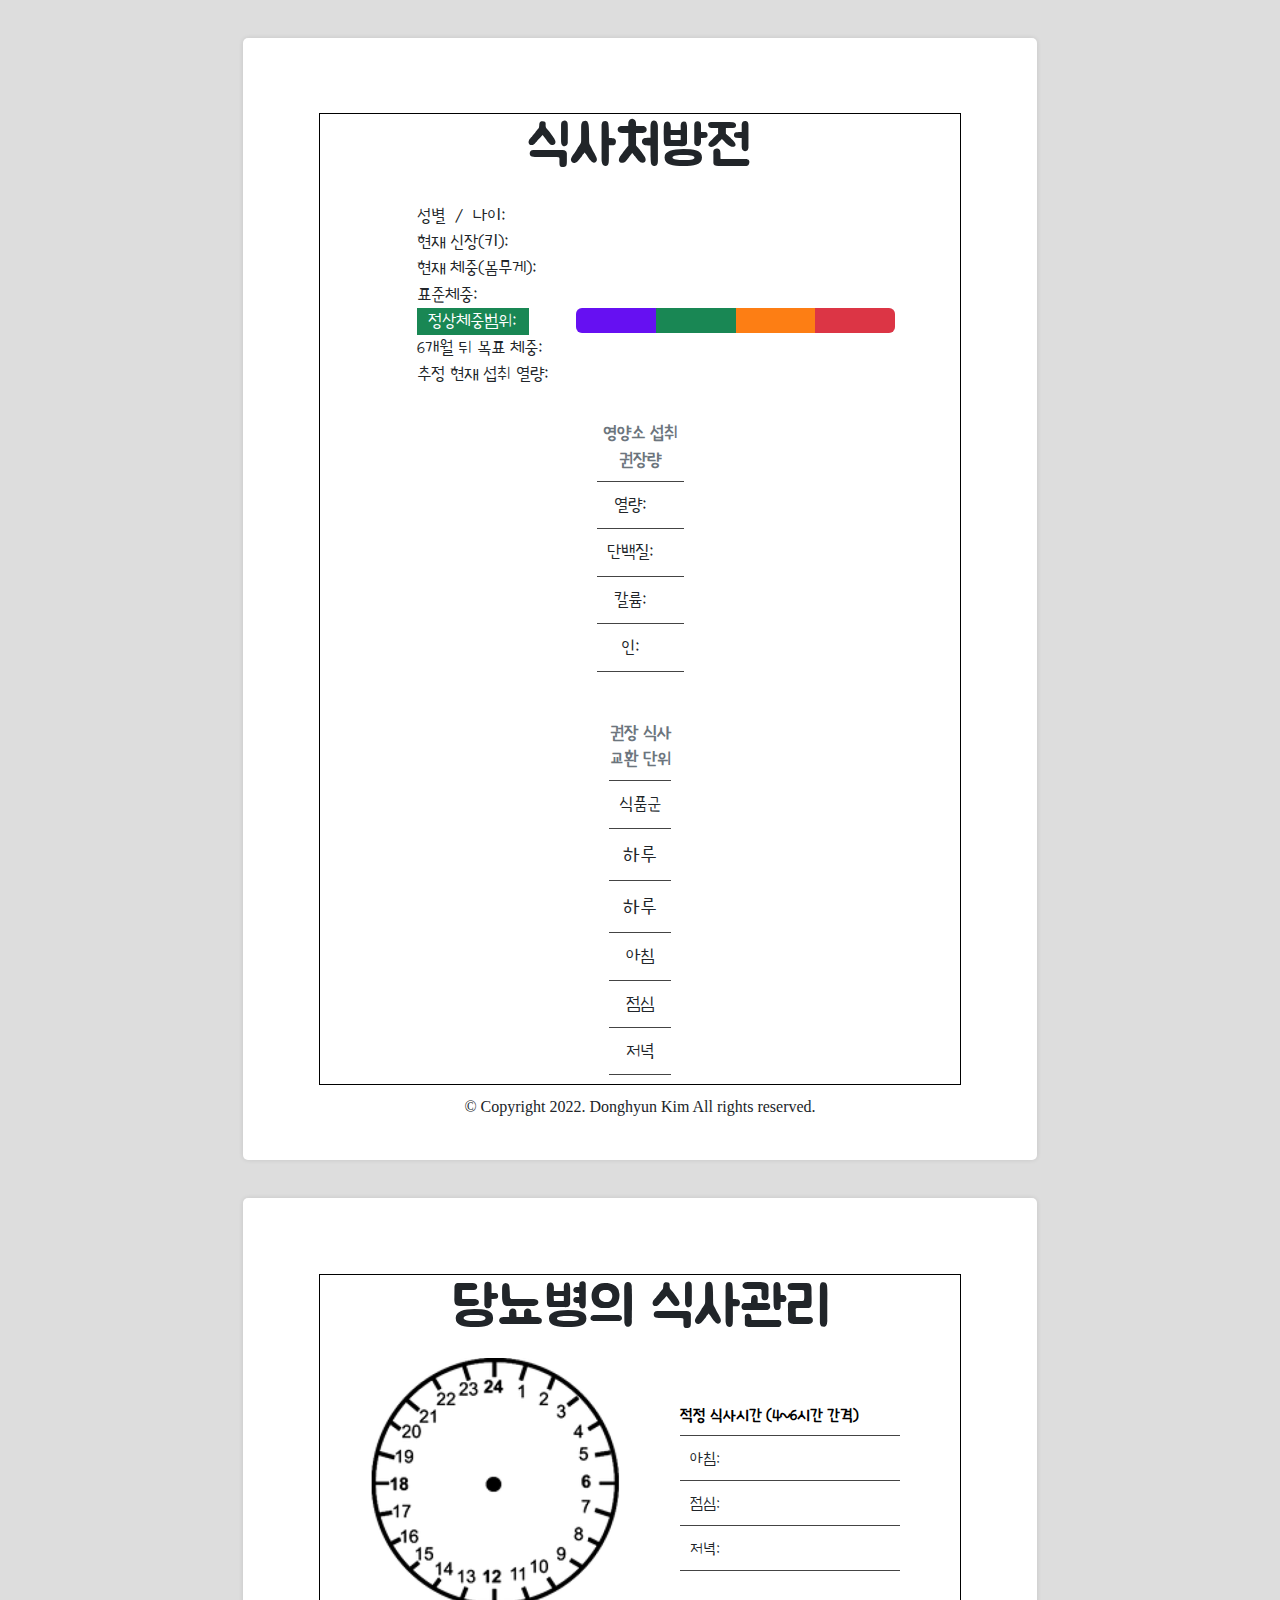
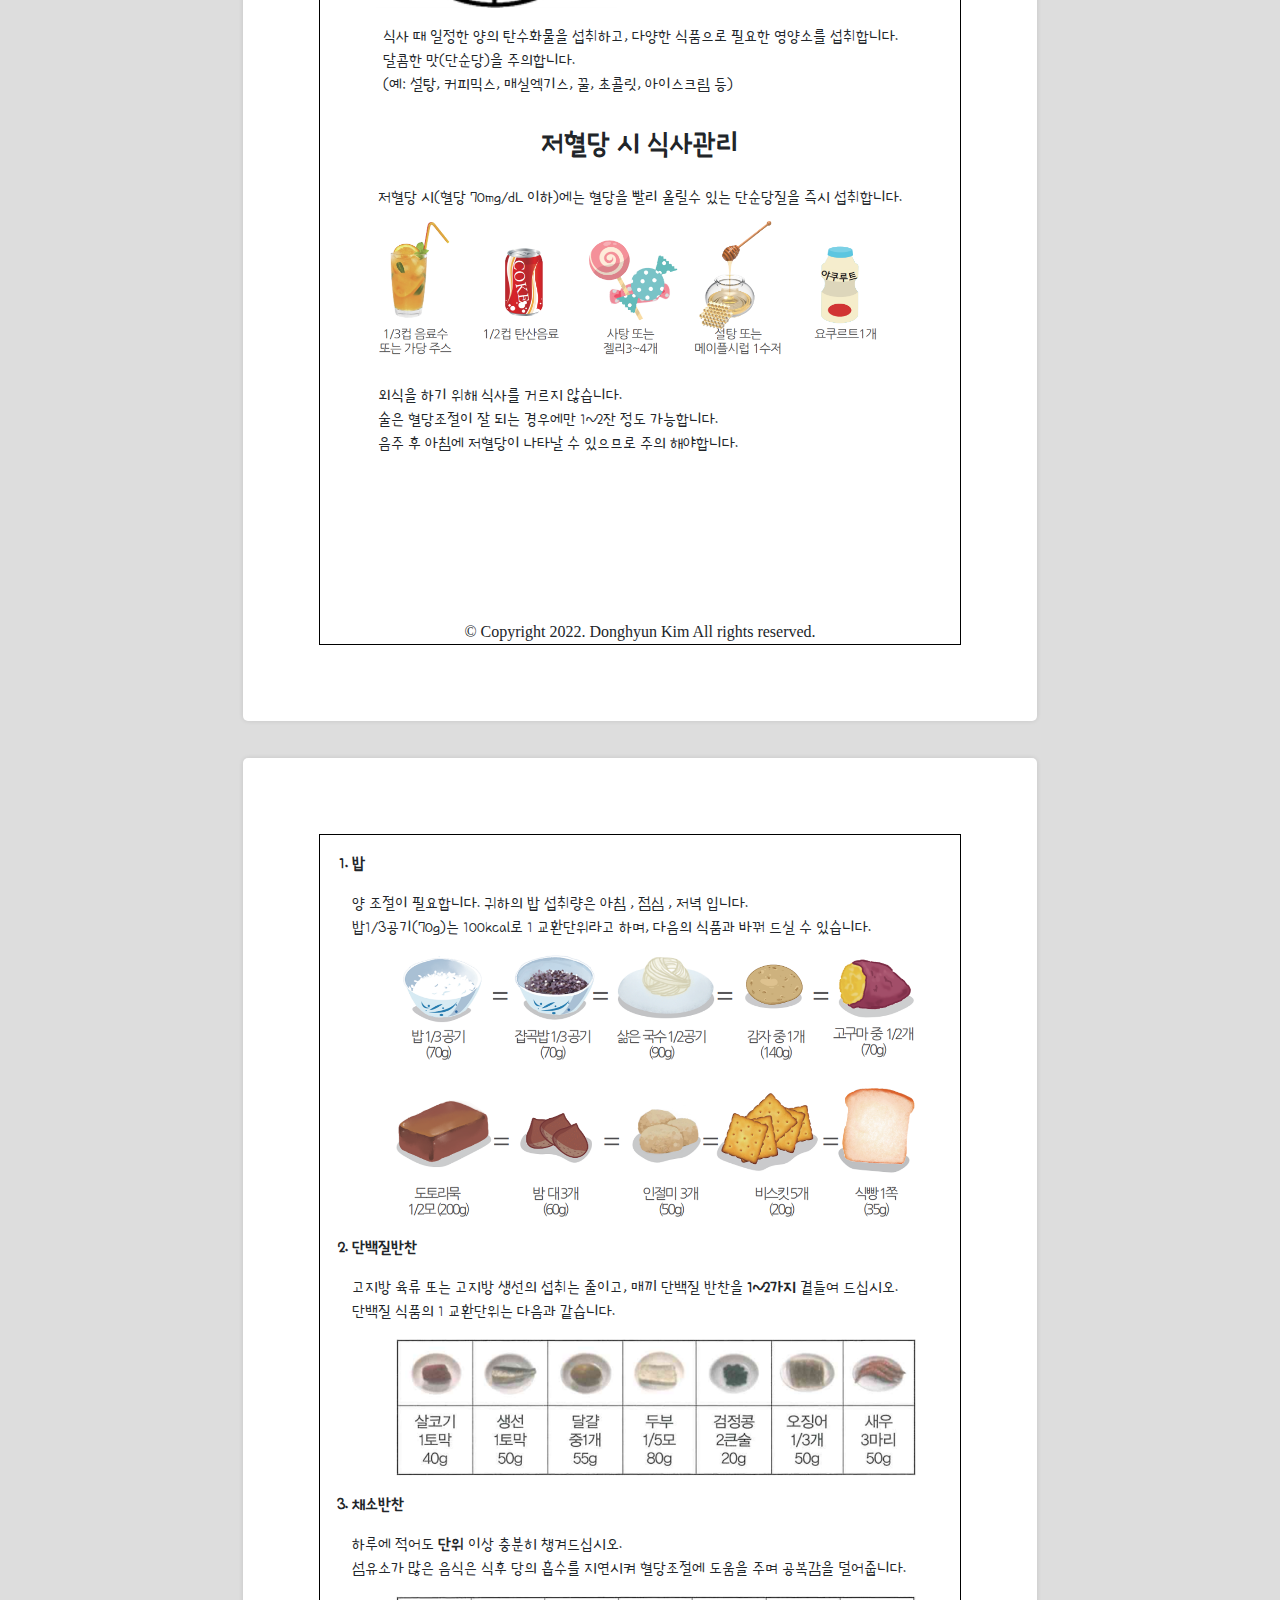
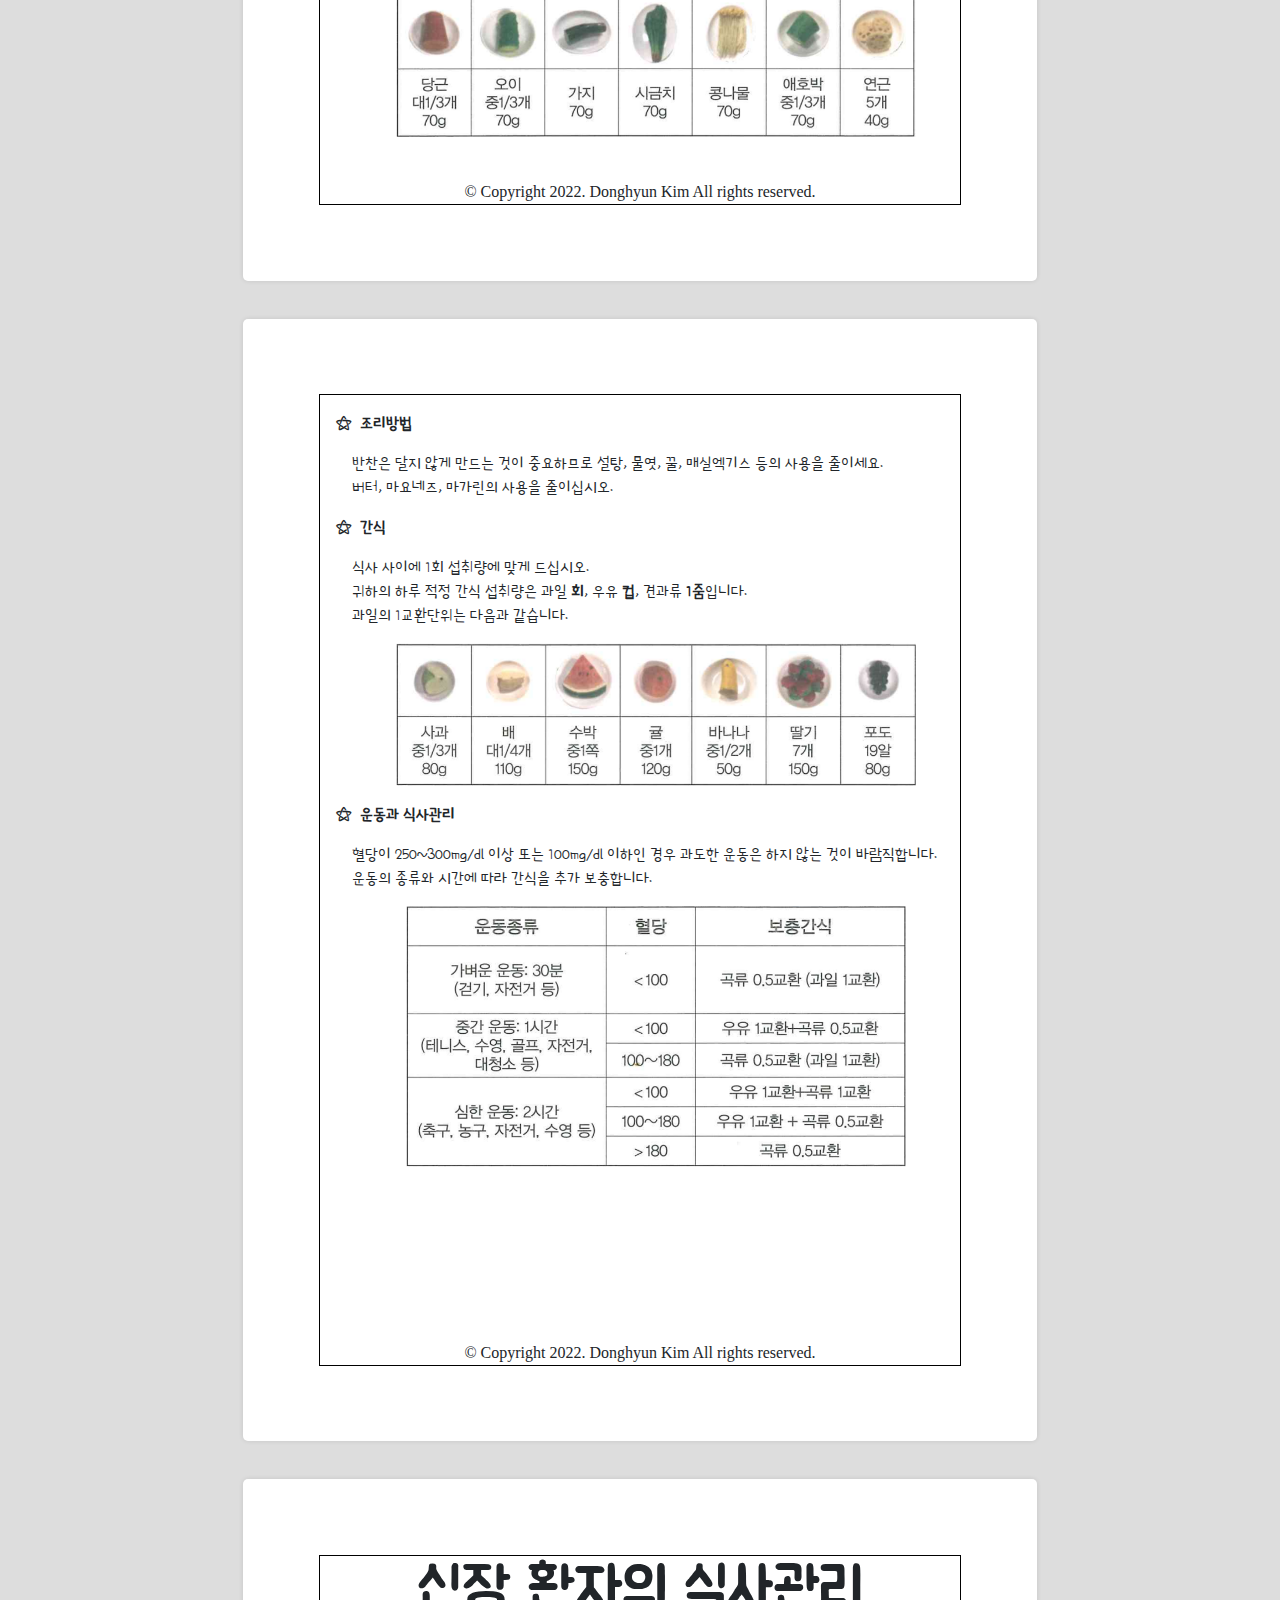
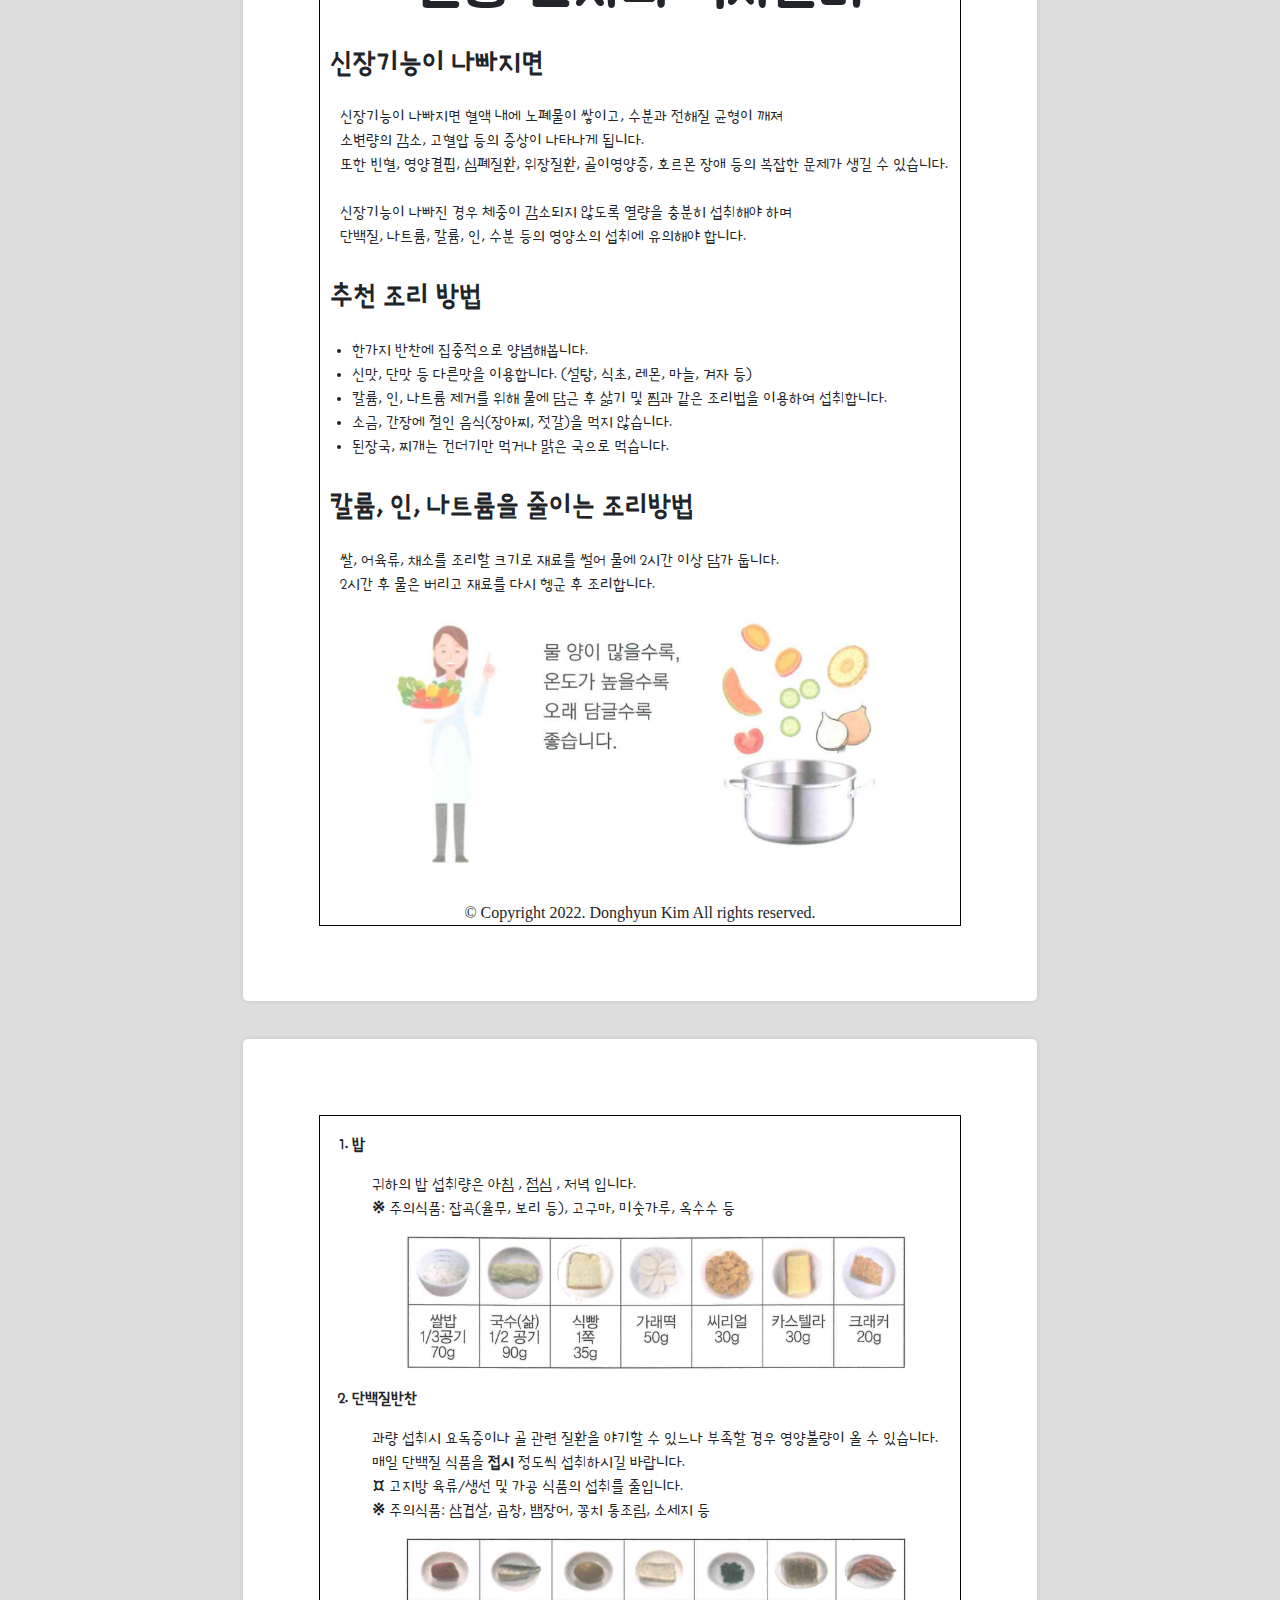
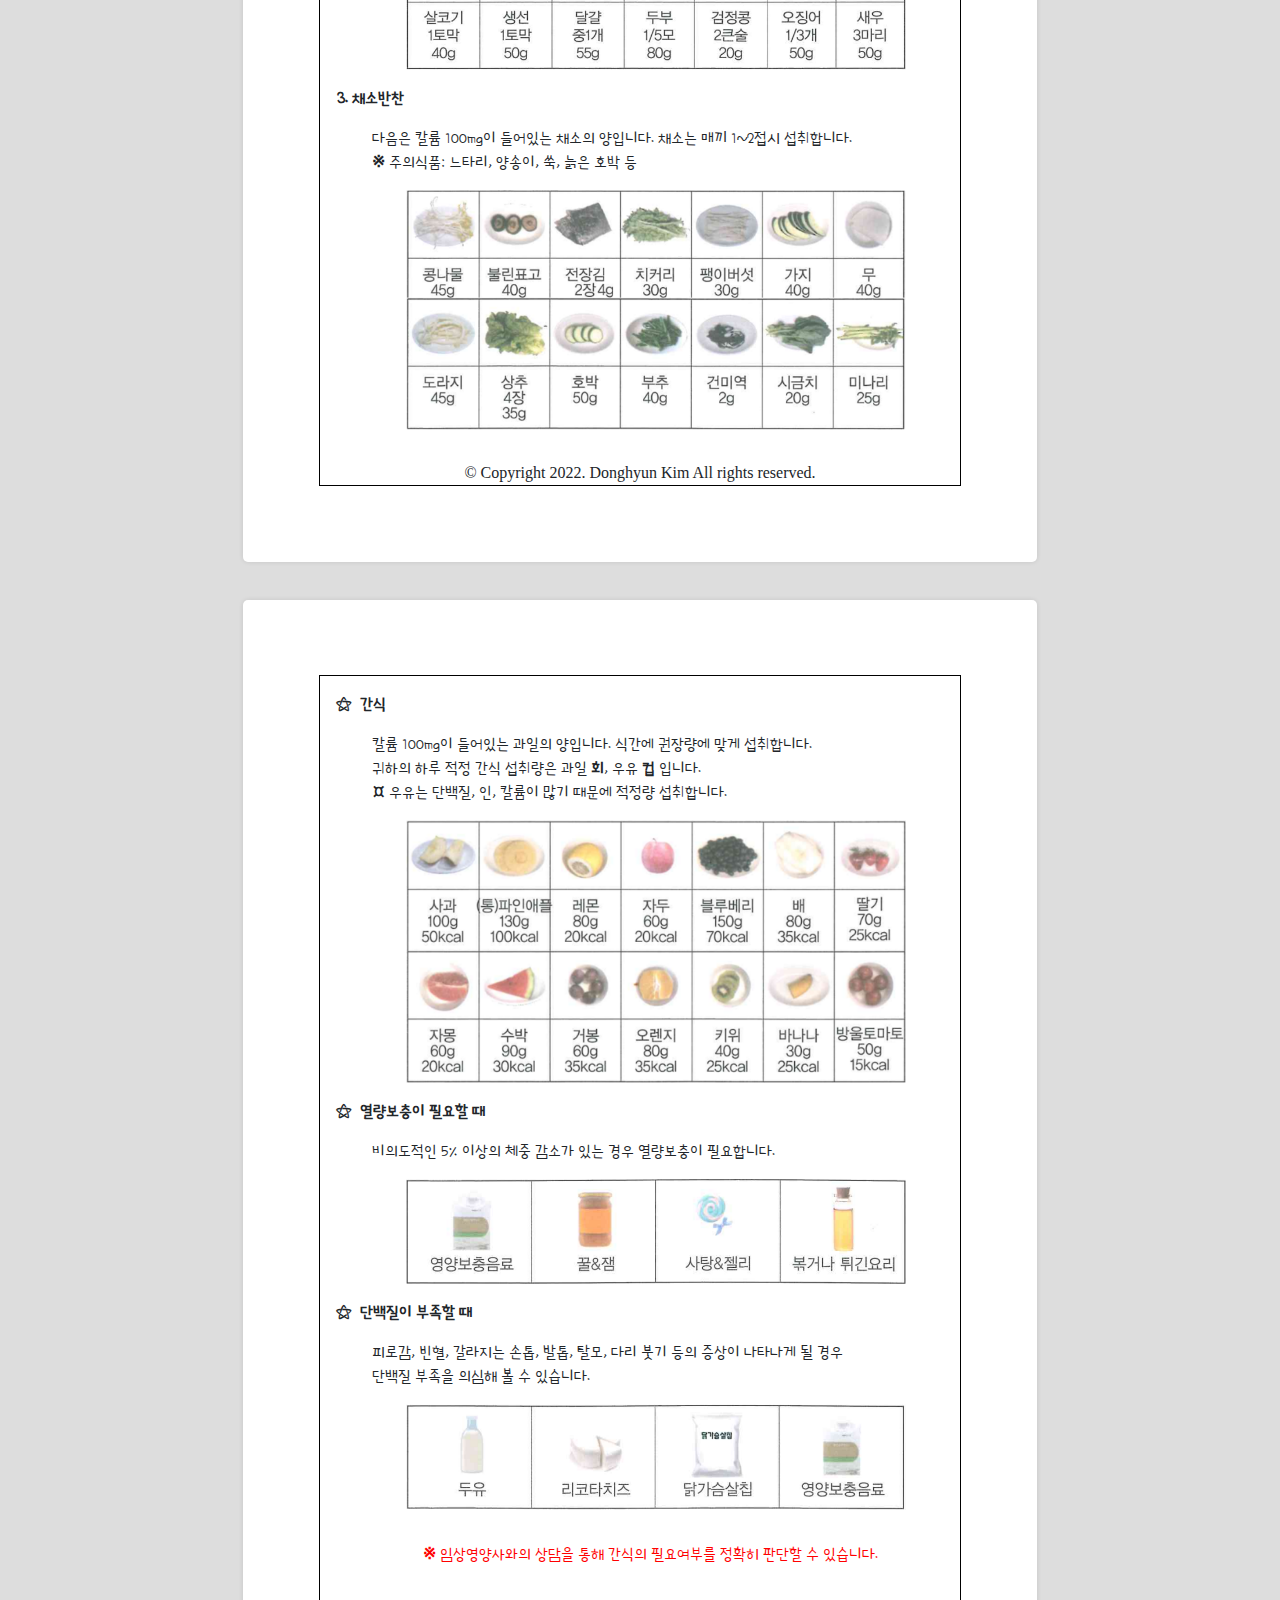
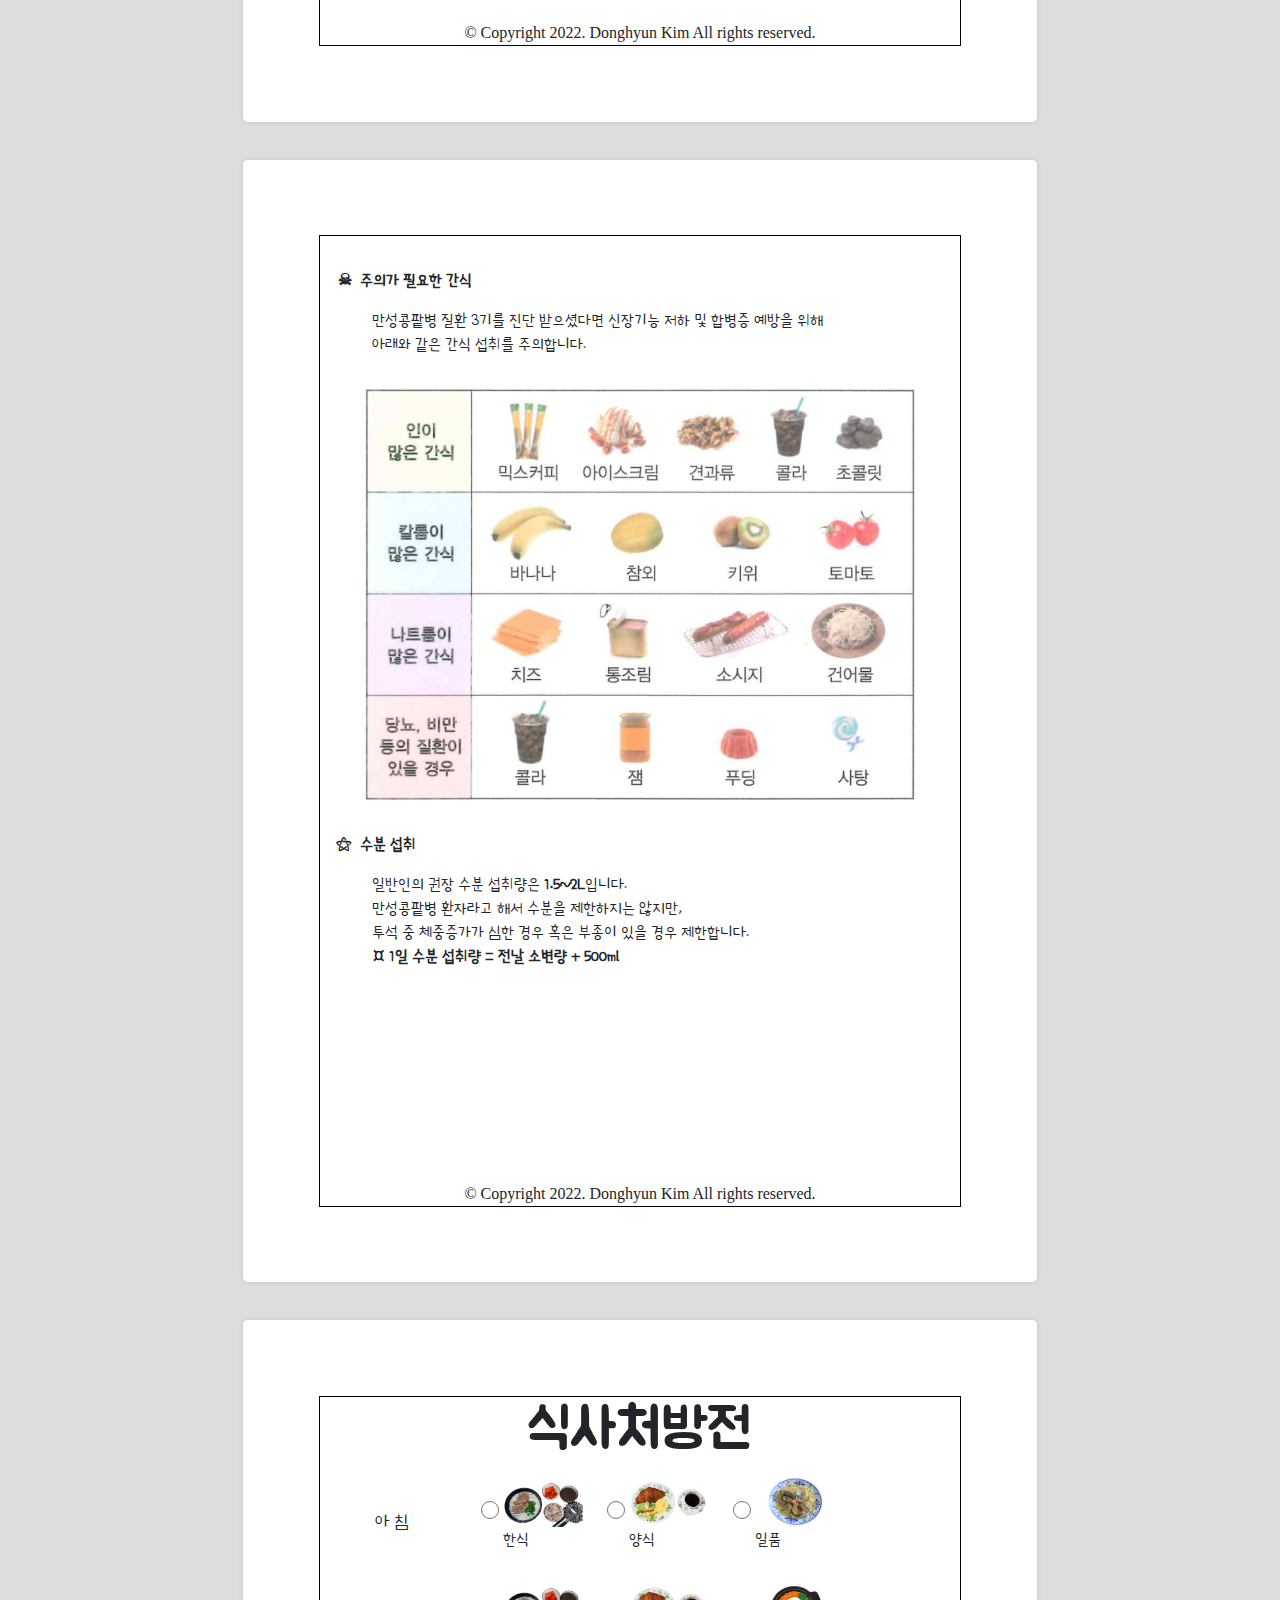
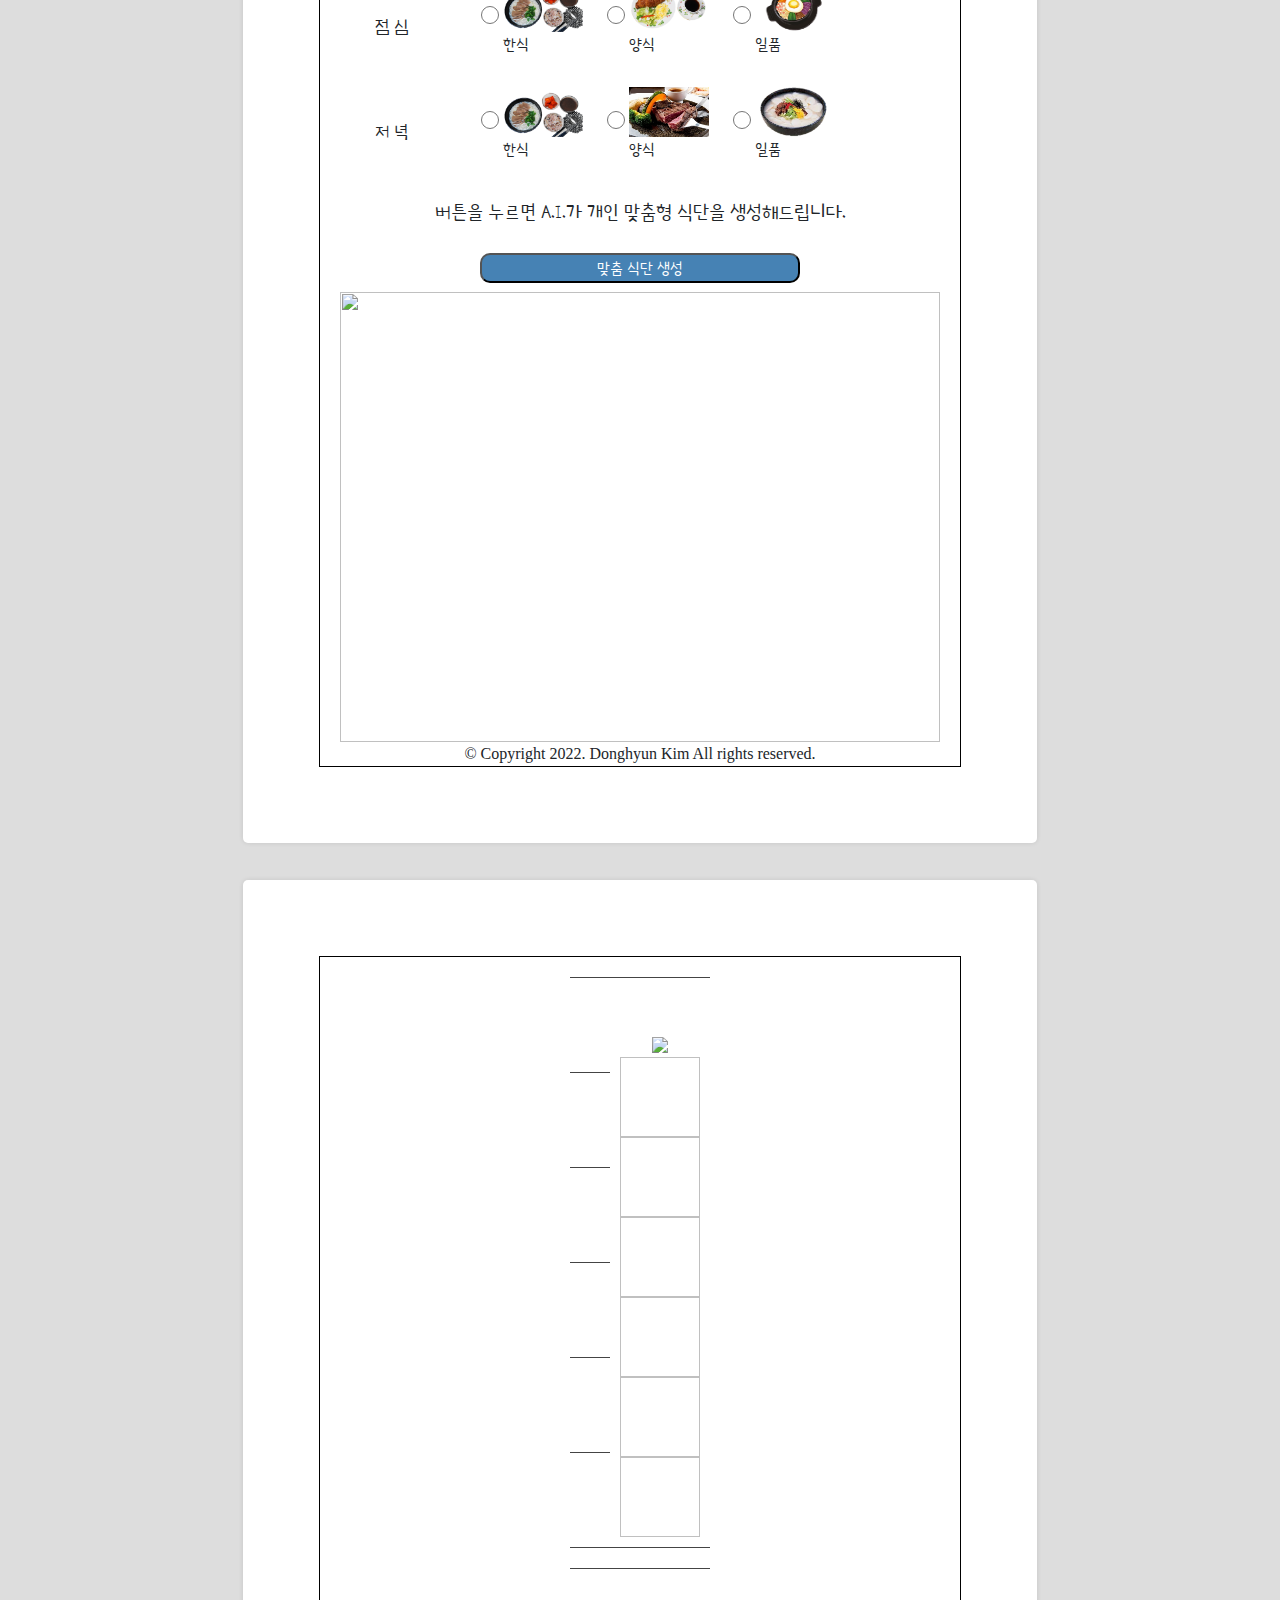
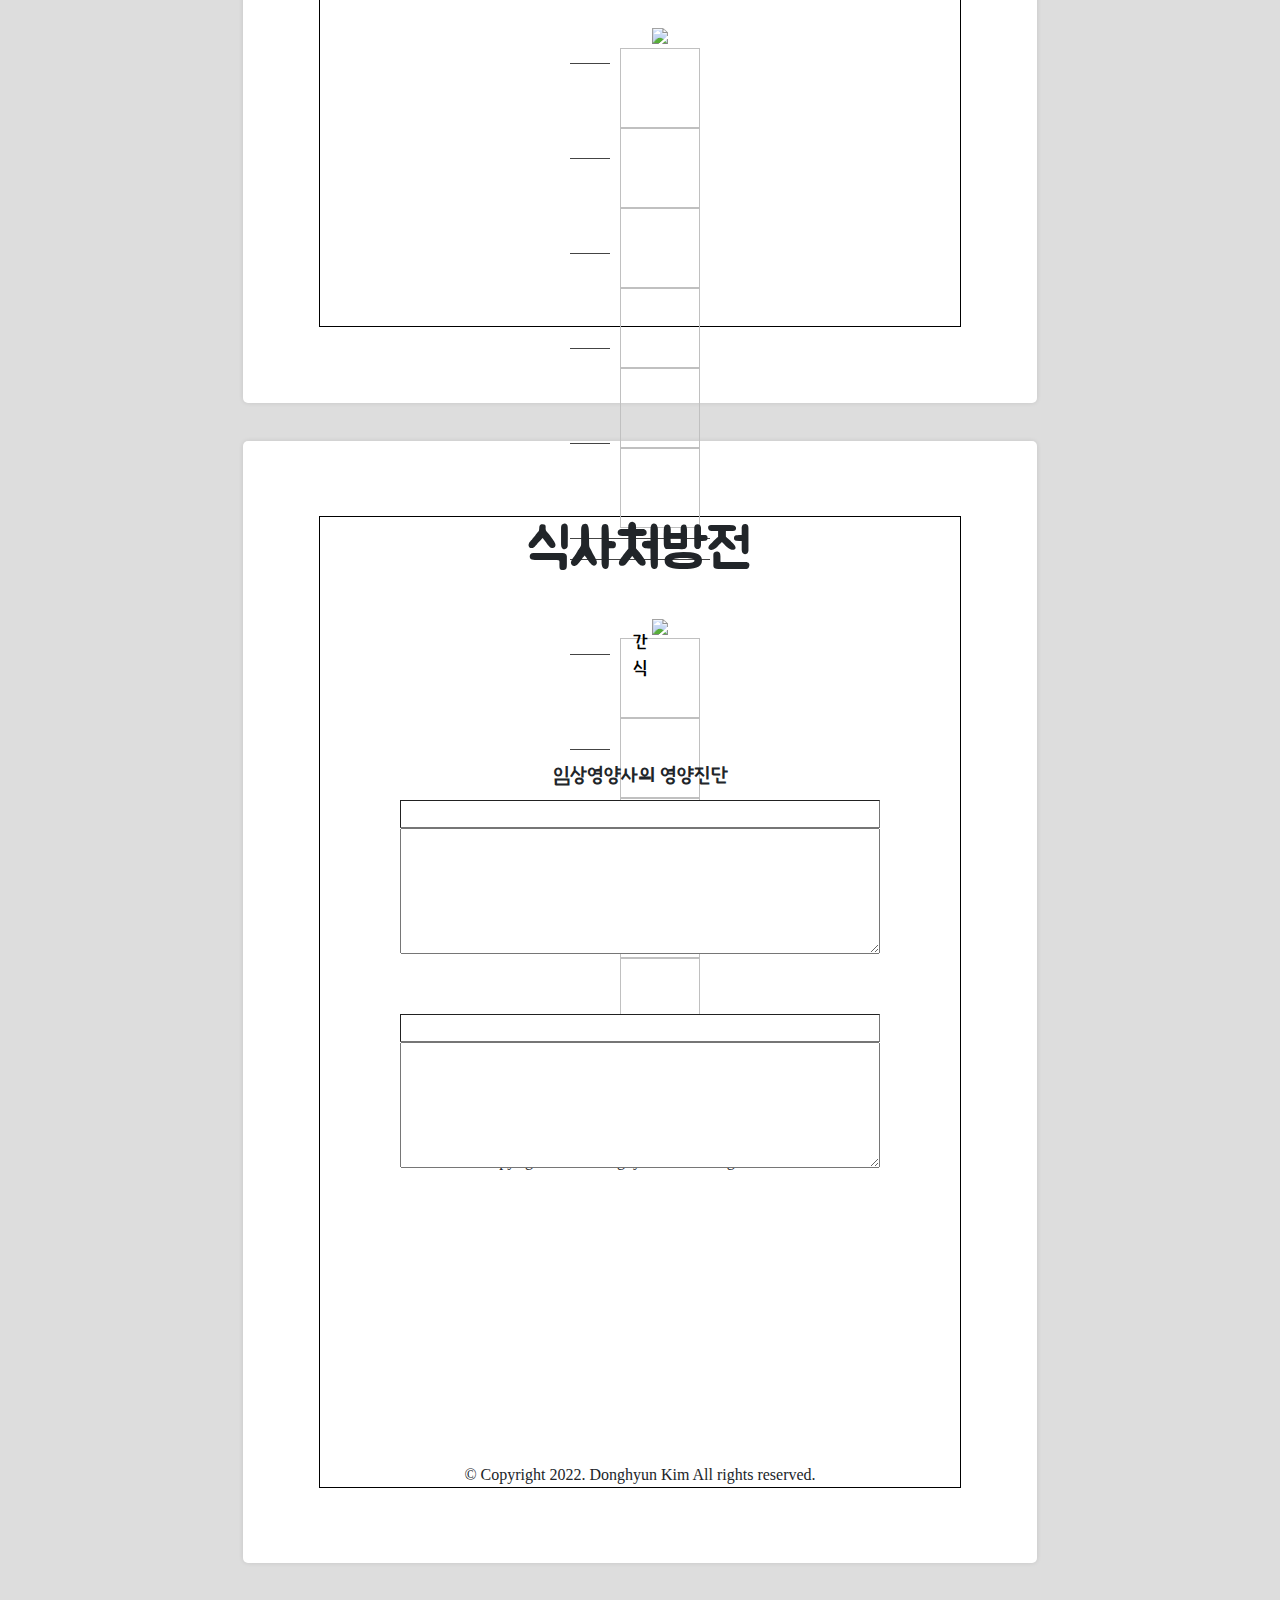
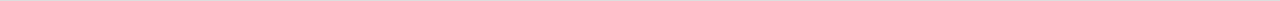
==== commit a66430fb: "Update DietDiagnosisResult.html" ====
--- a/DietDiagnosisResult.html
+++ b/DietDiagnosisResult.html
@@ -1,5 +1,5 @@
 <!DOCTYPE html>
-<html lang="en">
+<html lang="kr">
 
 <head>
   <meta charset="UTF-8">
@@ -411,25 +411,156 @@
   <div class="paper diagnosisResultPage">
     <div class="content page3">
       <div>
-        <h1>식사처방전</h1>
         <h2 id="guideParagraph3"> </h2>
         <table id="dietEx1" class="dietExample">
-          <caption>아 침 식 사</caption>
-          <tr id="dietEx1Name"> </tr>
-          <tr id="dietEx1Weight"> </tr>
-          <tr id="dietEx1Picture"> </tr>
+          <tr>
+            <td id="mealEx1Name1"></td>
+            <td id="mealEx1Weight1"></td>
+            <td rowspan="6">
+              <p class="mealTitle">아 침 식 사</p>
+              <div class="tray">
+                <img class="emptyplate" src="foodpicture\emptyPlate.png"></img>
+                <div class="dish1">
+                  <img class="foodPhoto bigDish" id="mealEx1Picture1"></img>
+                </div>
+                <div class="dish2">
+                  <img class="foodPhoto" id="mealEx1Picture2"></img>
+                </div>
+                <div class="dish3">
+                  <img class="foodPhoto" id="mealEx1Picture3"></img>
+                </div>
+                <div class="dish4">
+                  <img class="foodPhoto" id="mealEx1Picture4"></img>
+                </div>
+                <div class="dish5">
+                  <img class="foodPhoto" id="mealEx1Picture5"></img>
+                </div>
+                <div class="dish6">
+                  <img class="foodPhoto bigDish" id="mealEx1Picture6"></img>
+                </div>
+              </div>
+            </td>
+          </tr>
+          <tr>
+            <td id="mealEx1Name2"></td>
+            <td id="mealEx1Weight2"></td>
+          </tr>
+          <tr>
+            <td id="mealEx1Name3"></td>
+            <td id="mealEx1Weight3"></td>
+          </tr>
+          <tr>
+            <td id="mealEx1Name4"></td>
+            <td id="mealEx1Weight4"></td>
+          </tr>
+          <tr>
+            <td id="mealEx1Name5"></td>
+            <td id="mealEx1Weight5"></td>
+          </tr>
+          <tr>
+            <td id="mealEx1Name6"></td>
+            <td id="mealEx1Weight6"></td>
+          </tr>
         </table>
         <table id="dietEx2" class="dietExample">
-          <caption>점 심 식 사</caption>
-          <tr id="dietEx2Name"> </tr>
-          <tr id="dietEx2Weight"> </tr>
-          <tr id="dietEx2Picture"> </tr>
+          <tr>
+            <td id="mealEx2Name1"></td>
+            <td id="mealEx2Weight1"></td>
+            <td rowspan="6">
+              <p class="mealTitle">점 심 식 사</p>
+              <div class="tray">
+                <img class="emptyplate" src="foodpicture\emptyPlate.png"></img>
+                <div class="dish1">
+                  <img class="foodPhoto bigDish" id="mealEx2Picture1"></img>
+                </div>
+                <div class="dish2">
+                  <img class="foodPhoto" id="mealEx2Picture2"></img>
+                </div>
+                <div class="dish3">
+                  <img class="foodPhoto" id="mealEx2Picture3"></img>
+                </div>
+                <div class="dish4">
+                  <img class="foodPhoto" id="mealEx2Picture4"></img>
+                </div>
+                <div class="dish5">
+                  <img class="foodPhoto" id="mealEx2Picture5"></img>
+                </div>
+                <div class="dish6">
+                  <img class="foodPhoto bigDish" id="mealEx2Picture6"></img>
+                </div>
+              </div>
+            </td>
+          </tr>
+          <tr>
+            <td id="mealEx2Name2"></td>
+            <td id="mealEx2Weight2"></td>
+          </tr>
+          <tr>
+            <td id="mealEx2Name3"></td>
+            <td id="mealEx2Weight3"></td>
+          </tr>
+          <tr>
+            <td id="mealEx2Name4"></td>
+            <td id="mealEx2Weight4"></td>
+          </tr>
+          <tr>
+            <td id="mealEx2Name5"></td>
+            <td id="mealEx2Weight5"></td>
+          </tr>
+          <tr>
+            <td id="mealEx2Name6"></td>
+            <td id="mealEx2Weight6"></td>
+          </tr>
         </table>
         <table id="dietEx3" class="dietExample">
-          <caption>저 녁 식 사</caption>
-          <tr id="dietEx3Name"> </tr>
-          <tr id="dietEx3Weight"> </tr>
-          <tr id="dietEx3Picture"> </tr>
+          <tr>
+            <td id="mealEx3Name1"></td>
+            <td id="mealEx3Weight1"></td>
+            <td rowspan="6">
+              <p class="mealTitle">저 녁 식 사</p>
+              <div class="tray">
+                <img class="emptyplate" src="foodpicture\emptyPlate.png"></img>
+                <div class="dish1">
+                  <img class="foodPhoto bigDish" id="mealEx3Picture1" ></img>
+                </div>
+                <div class="dish2">
+                  <img class="foodPhoto" id="mealEx3Picture2"></img>
+                </div>
+                <div class="dish3">
+                  <img class="foodPhoto" id="mealEx3Picture3"></img>
+                </div>
+                <div class="dish4">
+                  <img class="foodPhoto" id="mealEx3Picture4"></img>
+                </div>
+                <div class="dish5">
+                  <img class="foodPhoto" id="mealEx3Picture5"></img>
+                </div>
+                <div class="dish6">
+                  <img class="foodPhoto bigDish" id="mealEx3Picture6"></img>
+                </div>
+              </div>
+            </td>
+          </tr>
+          <tr>
+            <td id="mealEx3Name2"></td>
+            <td id="mealEx3Weight2"></td>
+          </tr>
+          <tr>
+            <td id="mealEx3Name3"></td>
+            <td id="mealEx3Weight3"></td>
+          </tr>
+          <tr>
+            <td id="mealEx3Name4"></td>
+            <td id="mealEx3Weight4"></td>
+          </tr>
+          <tr>
+            <td id="mealEx3Name5"></td>
+            <td id="mealEx3Weight5"></td>
+          </tr>
+          <tr>
+            <td id="mealEx3Name6"></td>
+            <td id="mealEx3Weight6"></td>
+          </tr>
         </table>
       </div>
       <footer>
--- a/DietDiagnosisResult.css
+++ b/DietDiagnosisResult.css
@@ -1,15 +1,88 @@
 @import url('style.css');
+
+/* A4용지 형태 만들기 */
+.main {
+  display: flex;
+  flex-direction: column;
+  width: 550px;
+  margin-left: auto;
+  margin-right: auto;
+  padding: 5px 20px;
+  text-align: left;
+}
+
+body {
+  width: 100%;
+  height: 100%;
+  margin: 0;
+  padding: 0;
+  background-color: #ddd;
+}
+
+* {
+  box-sizing: border-box;
+  -moz-box-sizing: border-box;
+}
+
+.paper {
+  width: 210mm;
+  min-height: 297mm;
+  padding: 20mm;
+  /* set contents area */
+  margin: 10mm auto;
+  border-radius: 5px;
+  background: #fff;
+  box-shadow: 0 0 5px rgba(0, 0, 0, 0.1);
+}
+
+.content {
+  font-family: 'Poor Story', cursive;
+  display: flex;
+  flex-direction: column;
+  align-items: left;
+  padding: 0;
+  border: 1px black solid;
+  height: 257mm;
+}
+
+@page {
+  size: A4;
+  margin: 0;
+}
+
+@media print {
+
+  html,
+  body {
+    width: 210mm;
+    height: 297mm;
+    background: #fff;
+  }
+
+  .paper {
+    margin: 0;
+    border: initial;
+    border-radius: initial;
+    width: initial;
+    min-height: initial;
+    box-shadow: initial;
+    background: initial;
+    page-break-after: always;
+  }
+}
+/* ----------------------------------------------------- */
+
 footer{
   background-color: rgba( 255, 255, 255, 0 )
 }
-ul,
-li {
+.diagnosisResultPage ul,
+.diagnosisResultPage li {
   list-style: none;
   margin-bottom: 0px;
 }
 
 /* section styles */
-#normalBodyWeightRange{
+.diagnosisResultPage #normalBodyWeightRange{
   display: block;
   text-align: center;
   width: 70%;
@@ -23,7 +96,7 @@
 .progress-bar{
   font-size: 1.1rem;
 }
-.page1 {
+.diagnosisResultPage .page1 {
   font-size: 1.1rem;
 }
 .resultInfoBox {
@@ -31,18 +104,18 @@
   grid-template-columns: 1fr 2fr;
 }
 
-#guideParagraph {
+.diagnosisResultPage #guideParagraph {
   text-align: center;
   flex-direction: column;
   align-items: center;
 }
 
-table {
+.diagnosisResultPage table {
   margin-top: 20px;
   margin-bottom: 20px;
 }
 
-table caption {
+.diagnosisResultPage table caption {
   font-weight: bolder;
   caption-side: top;
   text-align: center;
@@ -55,15 +128,15 @@
 
 /* --------------------------------------------------------- */
 
-.center {
+.diagnosisResultPage .center {
   display: flex;
   align-items: center;
   padding-left: 0px;
 }
 
-#breakfastSelection,
-#lunchSelection,
-#dinnerSelection {
+.diagnosisResultPage #breakfastSelection,
+.diagnosisResultPage #lunchSelection,
+.diagnosisResultPage #dinnerSelection {
   font-size: 1.1rem;
 }
 
@@ -71,7 +144,7 @@
   padding: 5px;
 }
 
-.itembox {
+.diagnosisResultPage .itembox {
   display: grid;
   grid-template-columns: 1fr 4fr;
   margin-bottom: 5px;
@@ -129,7 +202,7 @@
   margin-right: auto;
 }
 
-.page2 footer {
+.diagnosisResultPage .page2 footer {
   margin-top: 0px;
 }
 
@@ -224,74 +297,184 @@
   margin-top: 10px;
 }
 
-/* ----------------------------------------------------- */
-
-.main {
-  display: flex;
-  flex-direction: column;
-  width: 550px;
+/* DiabetesConsultPage 페이지 공통-----------------------*/
+.DiabetesConsultPage p{
+  margin-top: 1rem;
+  margin-bottom: 1rem;
   margin-left: auto;
   margin-right: auto;
-  padding: 5px 20px;
   text-align: left;
 }
-
-body {
-  width: 100%;
-  height: 100%;
-  margin: 0;
-  padding: 0;
-  background-color: #ddd;
-}
-
-* {
-  box-sizing: border-box;
-  -moz-box-sizing: border-box;
-}
-
-.paper {
-  width: 210mm;
-  min-height: 297mm;
-  padding: 20mm;
-  /* set contents area */
-  margin: 10mm auto;
-  border-radius: 5px;
-  background: #fff;
-  box-shadow: 0 0 5px rgba(0, 0, 0, 0.1);
-}
-
-.content {
-  font-family: 'Poor Story', cursive;
+/* DiabetesConsultPage 페이지1----------------*/
+.DiabetesConsultPage .page1 table caption{
+  color: black;
+  font-weight: bold;
+  caption-side: top;
+}
+.DiabetesConsultPage .page1 #clock24h{
+  width: 250px;
+  height: 250px;
+}
+.DiabetesConsultPage .page1 #Sugery15{
+  width: 500px;
+  height: 150px;
+}
+.DiabetesConsultPage .page1 .appropriateMealTime{
   display: flex;
-  flex-direction: column;
-  align-items: left;
-  padding: 0;
-  border: 1px black solid;
-  height: 257mm;
-}
-
-@page {
-  size: A4;
-  margin: 0;
-}
-
-@media print {
-
-  html,
-  body {
-    width: 210mm;
-    height: 297mm;
-    background: #fff;
-  }
-
-  .paper {
-    margin: 0;
-    border: initial;
-    border-radius: initial;
-    width: initial;
-    min-height: initial;
-    box-shadow: initial;
-    background: initial;
-    page-break-after: always;
-  }
-}
+  flex-direction: row;
+  align-items: center;
+  margin-left: 50px;
+}
+.DiabetesConsultPage .page1 .mealTime{
+  width: 150px;
+  height: 1rem;
+}
+.DiabetesConsultPage .page1 h3{
+  margin-top: 1rem;
+  font-weight: bold;
+  text-align: center;
+}
+/* DiabetesConsultPage 페이지2----------------*/
+.DiabetesConsultPage .page2 .mealPlan li{
+  margin-top: 1rem;
+  font-weight: bold;
+}
+.DiabetesConsultPage .page2 #grain1serve{
+  width: 520px;
+  height: 264px;
+  display: block; 
+  margin: 0px auto; 
+}
+.DiabetesConsultPage .page2 #protein1serve{
+  width: 520px;
+  height: 137px;
+  display: block; 
+  margin: 0px auto; 
+}
+.DiabetesConsultPage .page2 #vege1serve{
+  width: 520px;
+  height: 141px;
+  display: block; 
+  margin: 0px auto; 
+}
+/* DiabetesConsultPage 페이지3----------------*/
+.DiabetesConsultPage .page3 #DMfruit{
+  width: 520px;
+  height: 143px;
+  display: block; 
+  margin: 0px auto; 
+}
+.DiabetesConsultPage .page3 #DMexercise{
+  width: 500px;
+  height: 261px;
+  display: block; 
+  margin: 0px auto; 
+}
+.DiabetesConsultPage .page3 ol li{
+  padding-inline-start: 1ch;
+  list-style-type:"\269D";
+  margin-top: 1rem;
+  font-weight: bold;
+}
+
+/* CKDConsultPage 페이지 공통----------------*/
+.CKDConsultPage p{
+  margin-top: 1rem;
+  margin-bottom: 1rem;
+  margin-left: 20px;
+  text-align: left;
+}
+/* CKDConsultPage 페이지1----------------*/
+.CKDConsultPage .page1 h3{
+  margin-top: 1rem;
+  font-weight: bold;
+  text-align: left;
+  margin-left: 10px;
+}
+.CKDConsultPage .page1 ul{
+  margin-top: 16px;
+}
+.CKDConsultPage .page1 #CKDcookPicture{
+  width: 500px;
+  height: 274px;
+  display: block; 
+  margin: 0px auto; 
+}
+/* CKDConsultPage 페이지2----------------*/
+.CKDConsultPage .page2 .mealPlan li{
+  margin-top: 1rem;
+  font-weight: bold;
+}
+.CKDConsultPage .page2 #grain1serve{
+  width: 500px;
+  height: 134px;
+  display: block; 
+  margin: 0px auto; 
+}
+.CKDConsultPage .page2 #protein1serve{
+  width: 500px;
+  height: 132px;
+  display: block; 
+  margin: 0px auto; 
+}
+.CKDConsultPage .page2 #vege1serve{
+  width: 500px;
+  height: 240px;
+  display: block; 
+  margin: 0px auto; 
+}
+.CKDConsultPage .page2 h2{
+  margin-bottom: 0px;
+}
+/* CKDConsultPage 페이지3----------------*/
+.CKDConsultPage .page3 ol{
+  list-style-type :none;
+}
+.CKDConsultPage .page3 li{
+  padding-inline-start: 1ch;
+  list-style-type:"\269D";
+  margin-top: 1rem;
+  font-weight: bold;
+}
+.CKDConsultPage .page3 #CKDfruit{
+  width: 500px;
+  height: 263px;
+  display: block; 
+  margin: 0px auto;
+}
+.CKDConsultPage .page3 #energySneck{
+  width: 500px;
+  height: 105px;
+  display: block; 
+  margin: 0px auto;
+}
+.CKDConsultPage .page3 #proteinSneck{
+  width: 500px;
+  height: 106px;
+  display: block; 
+  margin: 0px auto;
+}
+.CKDConsultPage .page3 #redLine{
+  color: red;
+  text-align: center;
+
+}
+/* CKDConsultPage 페이지4----------------*/
+.CKDConsultPage .page4 ul li{
+  padding-inline-start: 1ch;
+  list-style-type:"\269D";
+  margin-top: 2rem;
+  font-weight: bold;
+}
+.CKDConsultPage .page4 ol li{
+  padding-inline-start: 1ch;
+  list-style-type:"\2620";
+  margin-top: 2rem;
+  font-weight: bold;
+}
+.CKDConsultPage .page4 #warningSneck{
+  width: 550px;
+  height: 412px;
+  display: block; 
+  margin: 0px auto;
+}
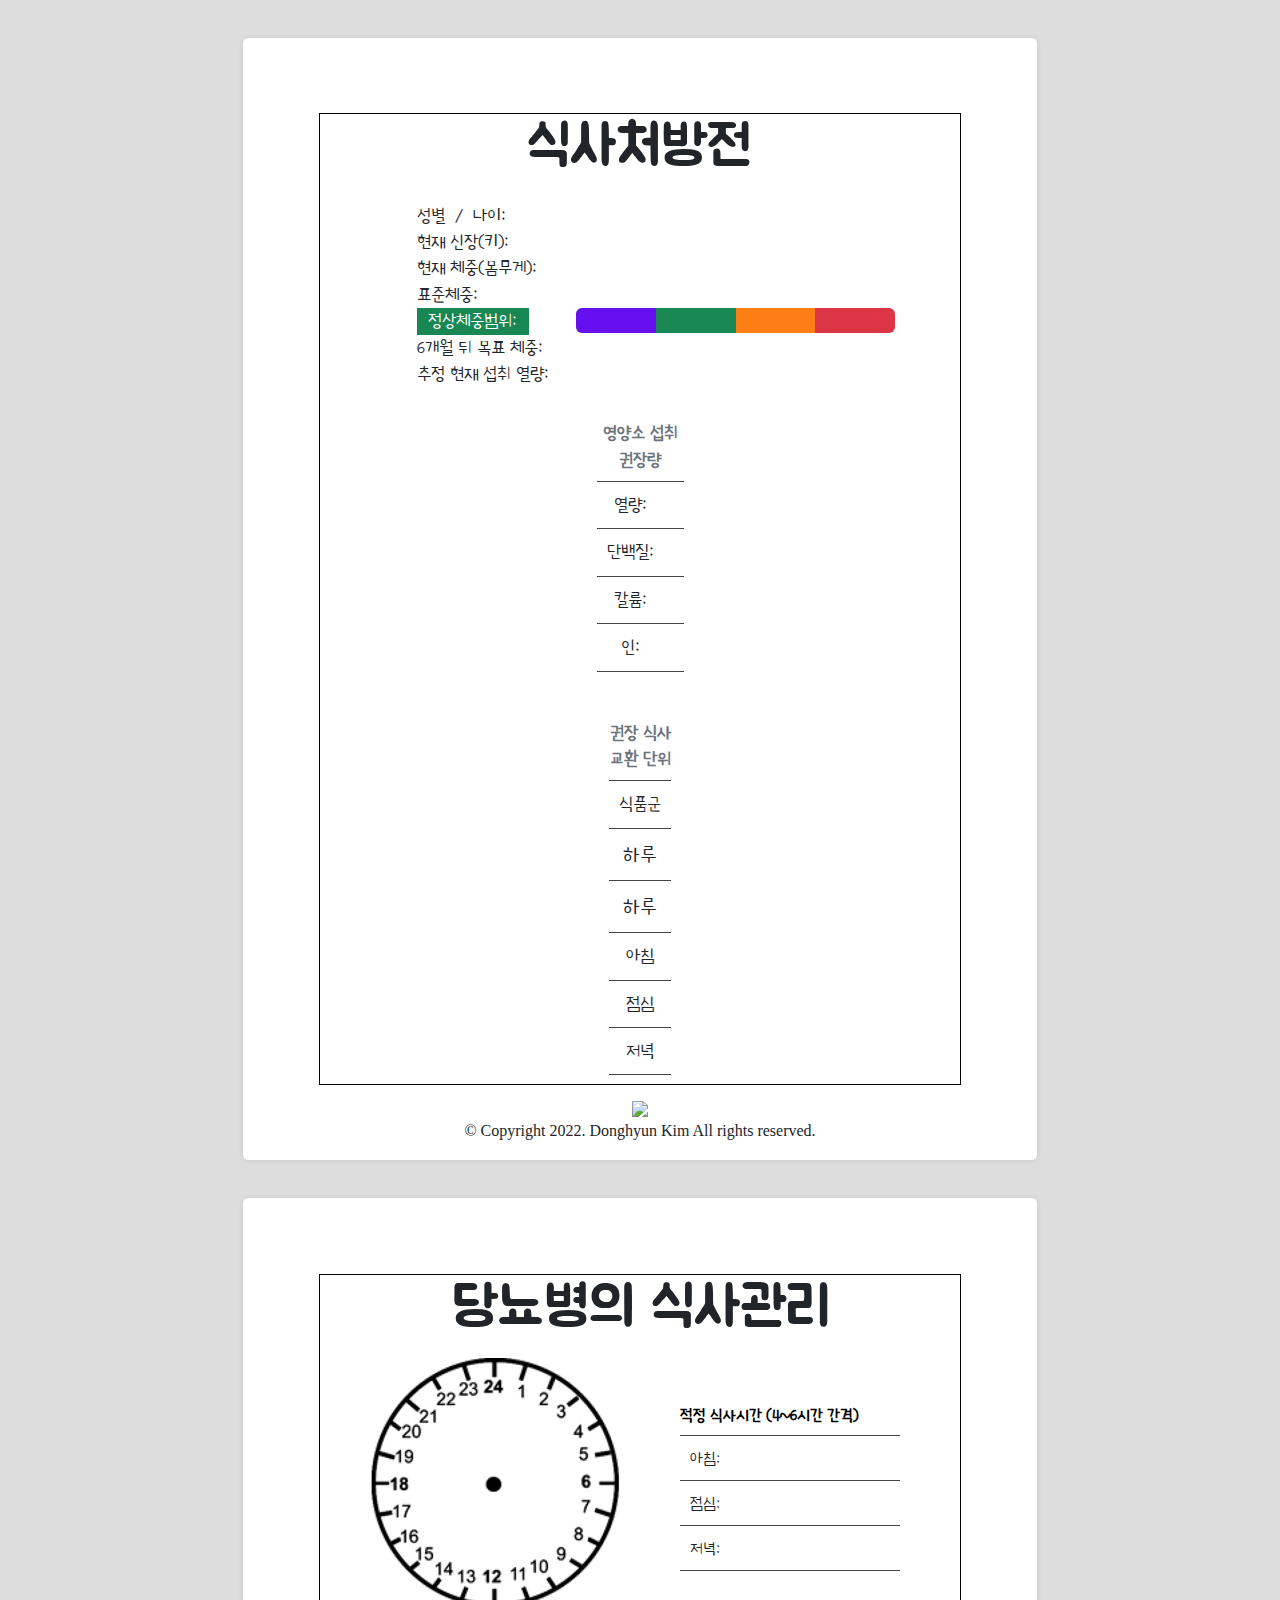
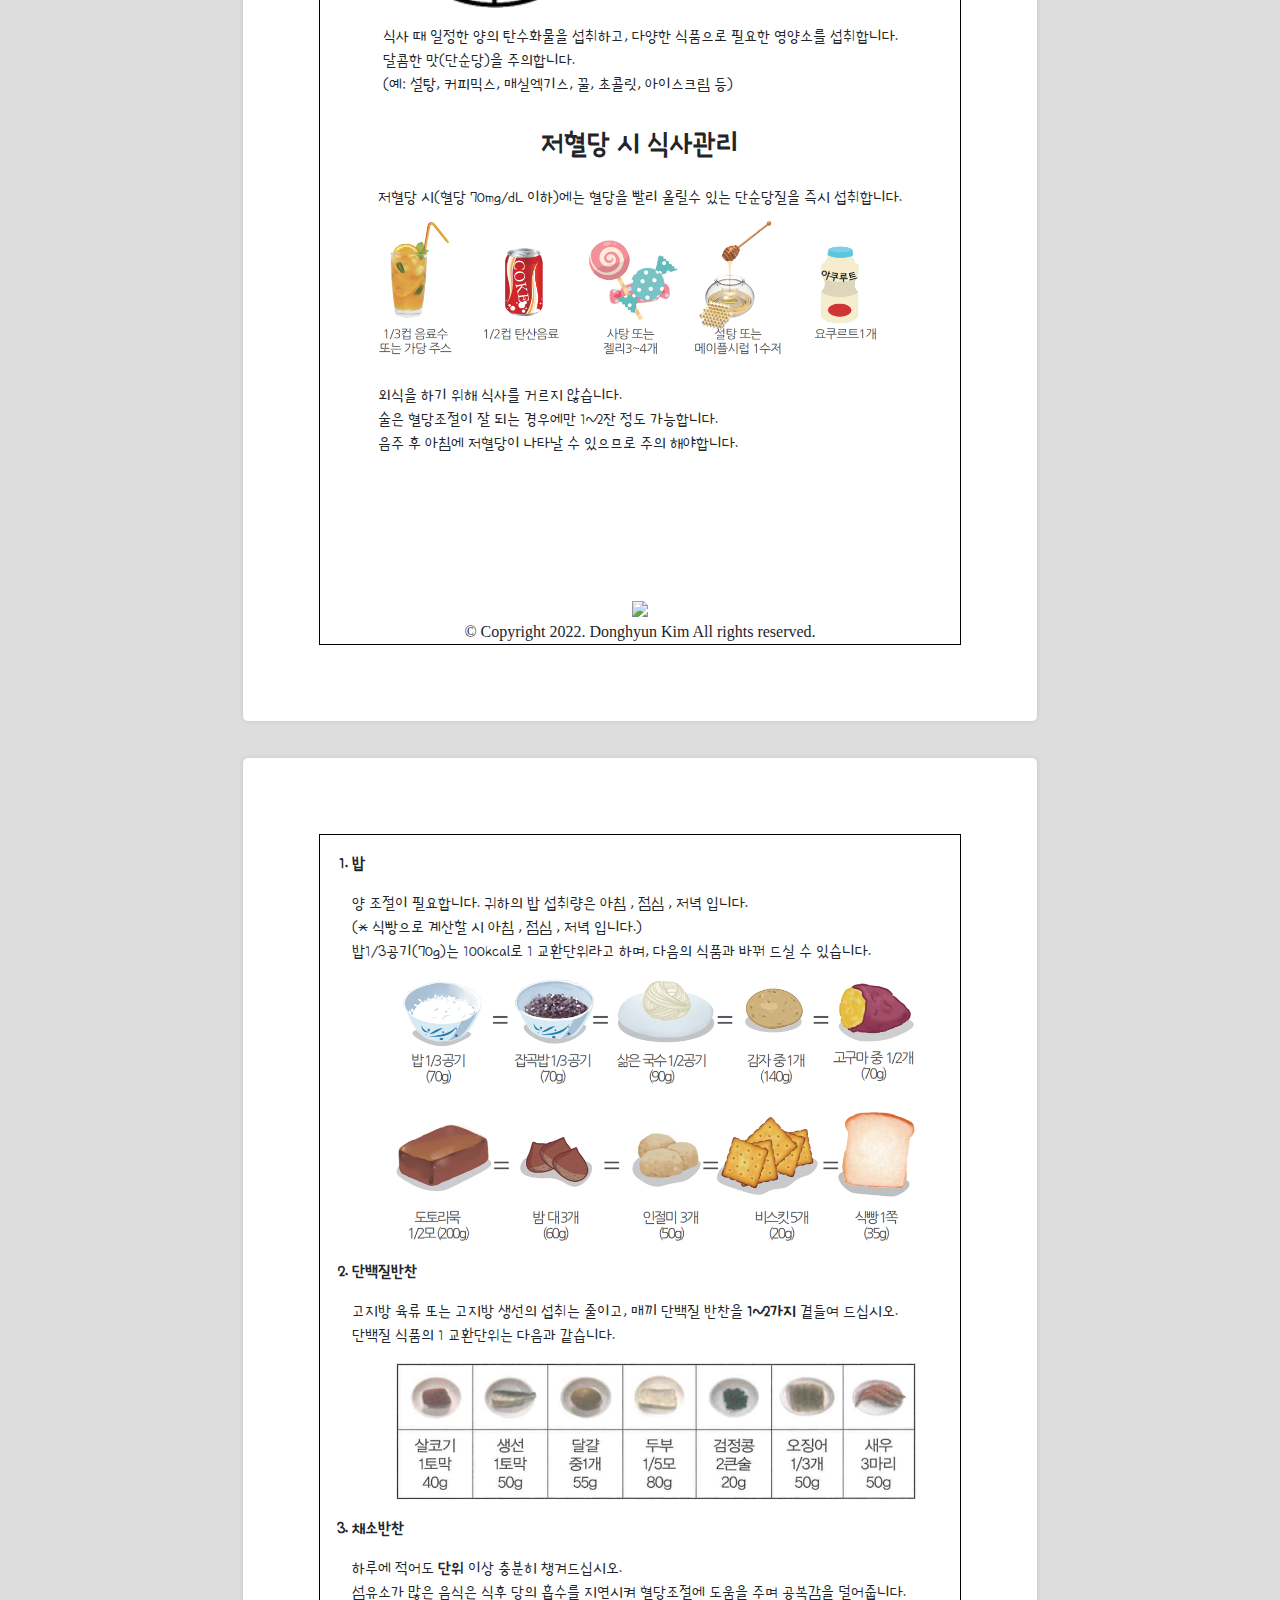
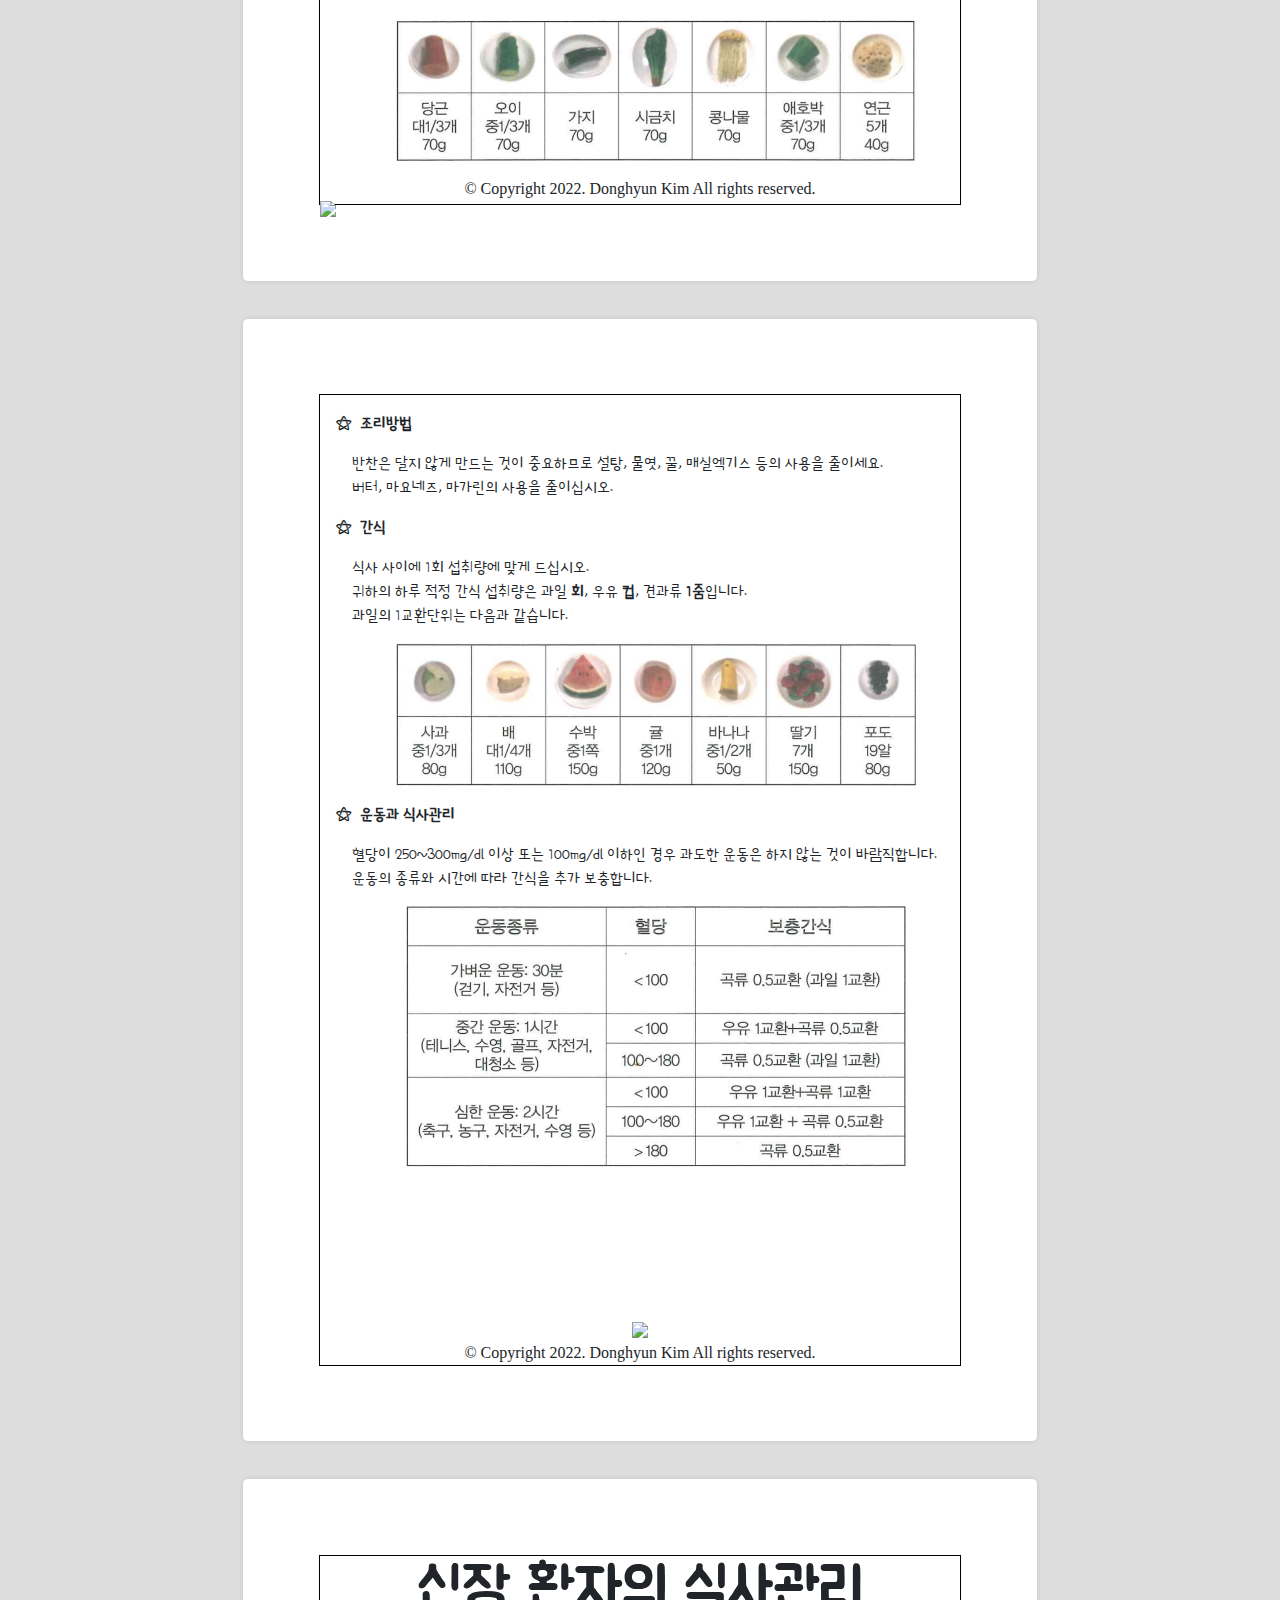
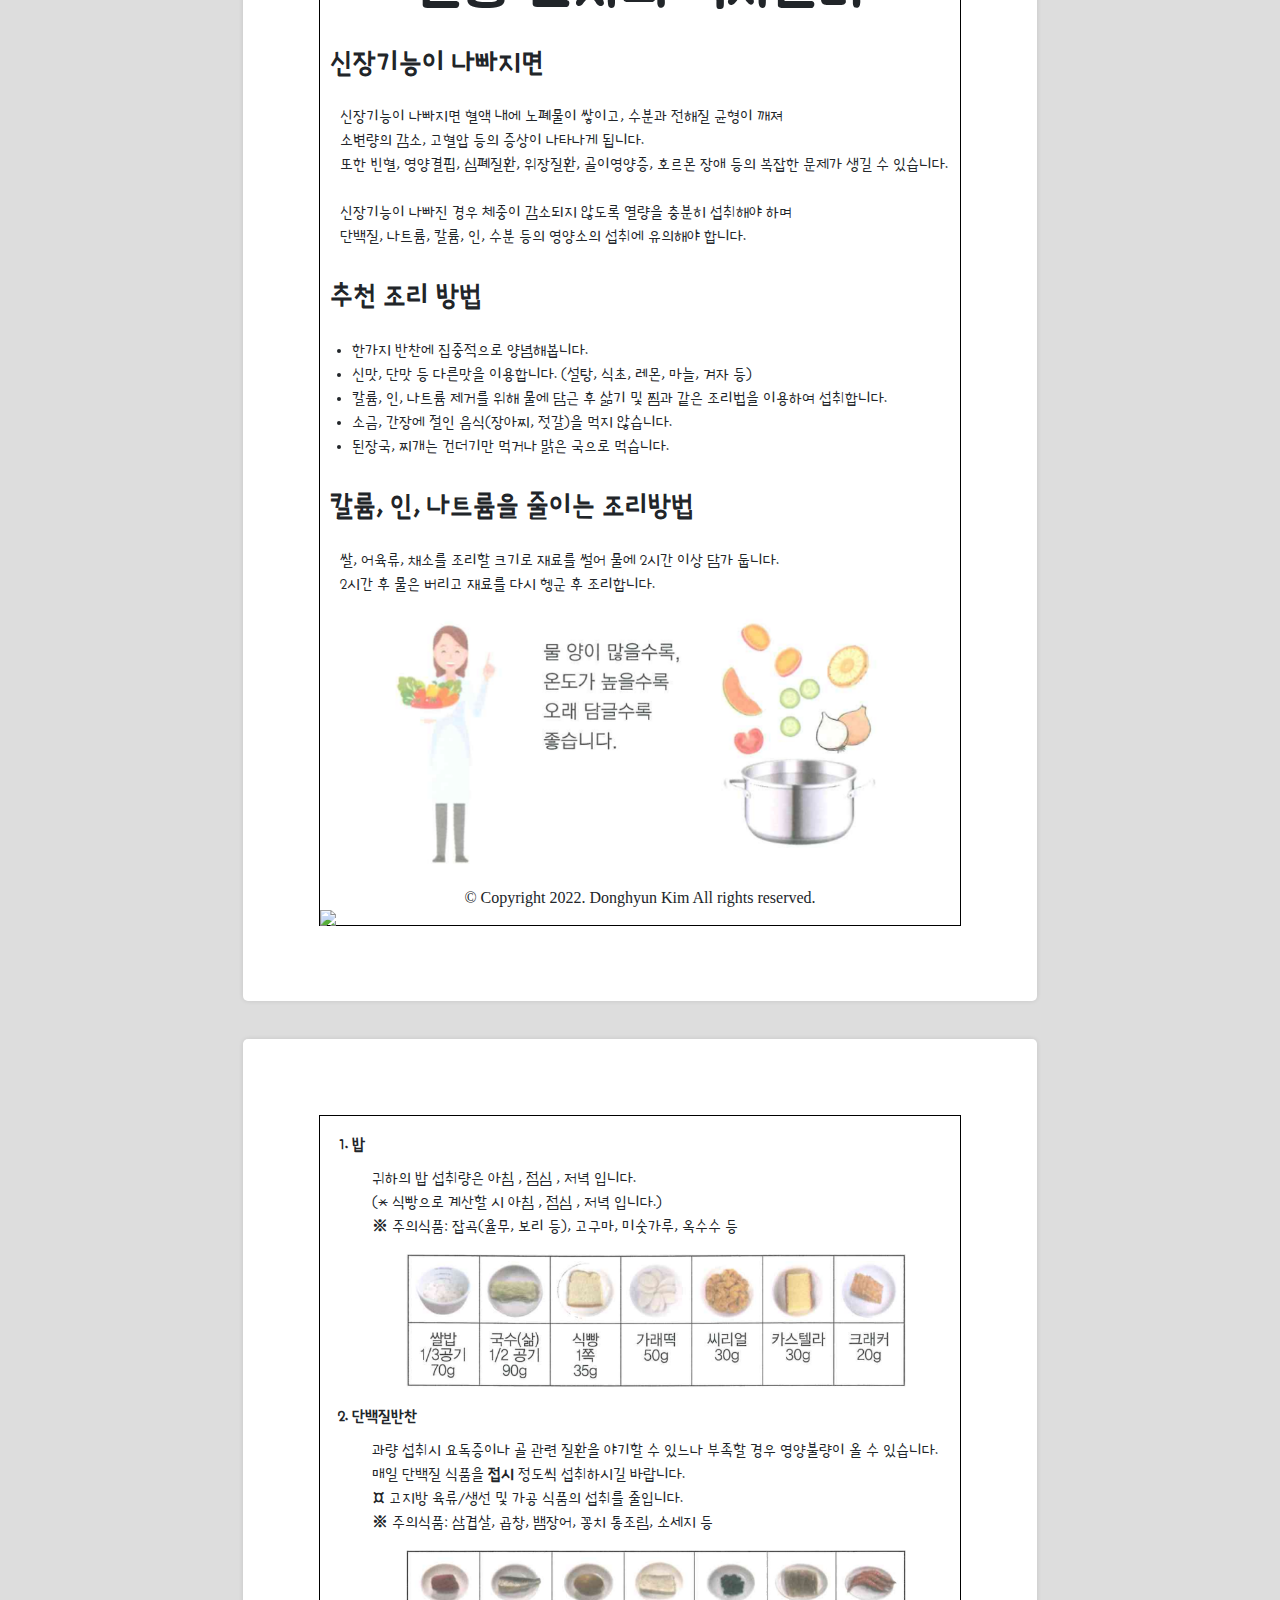
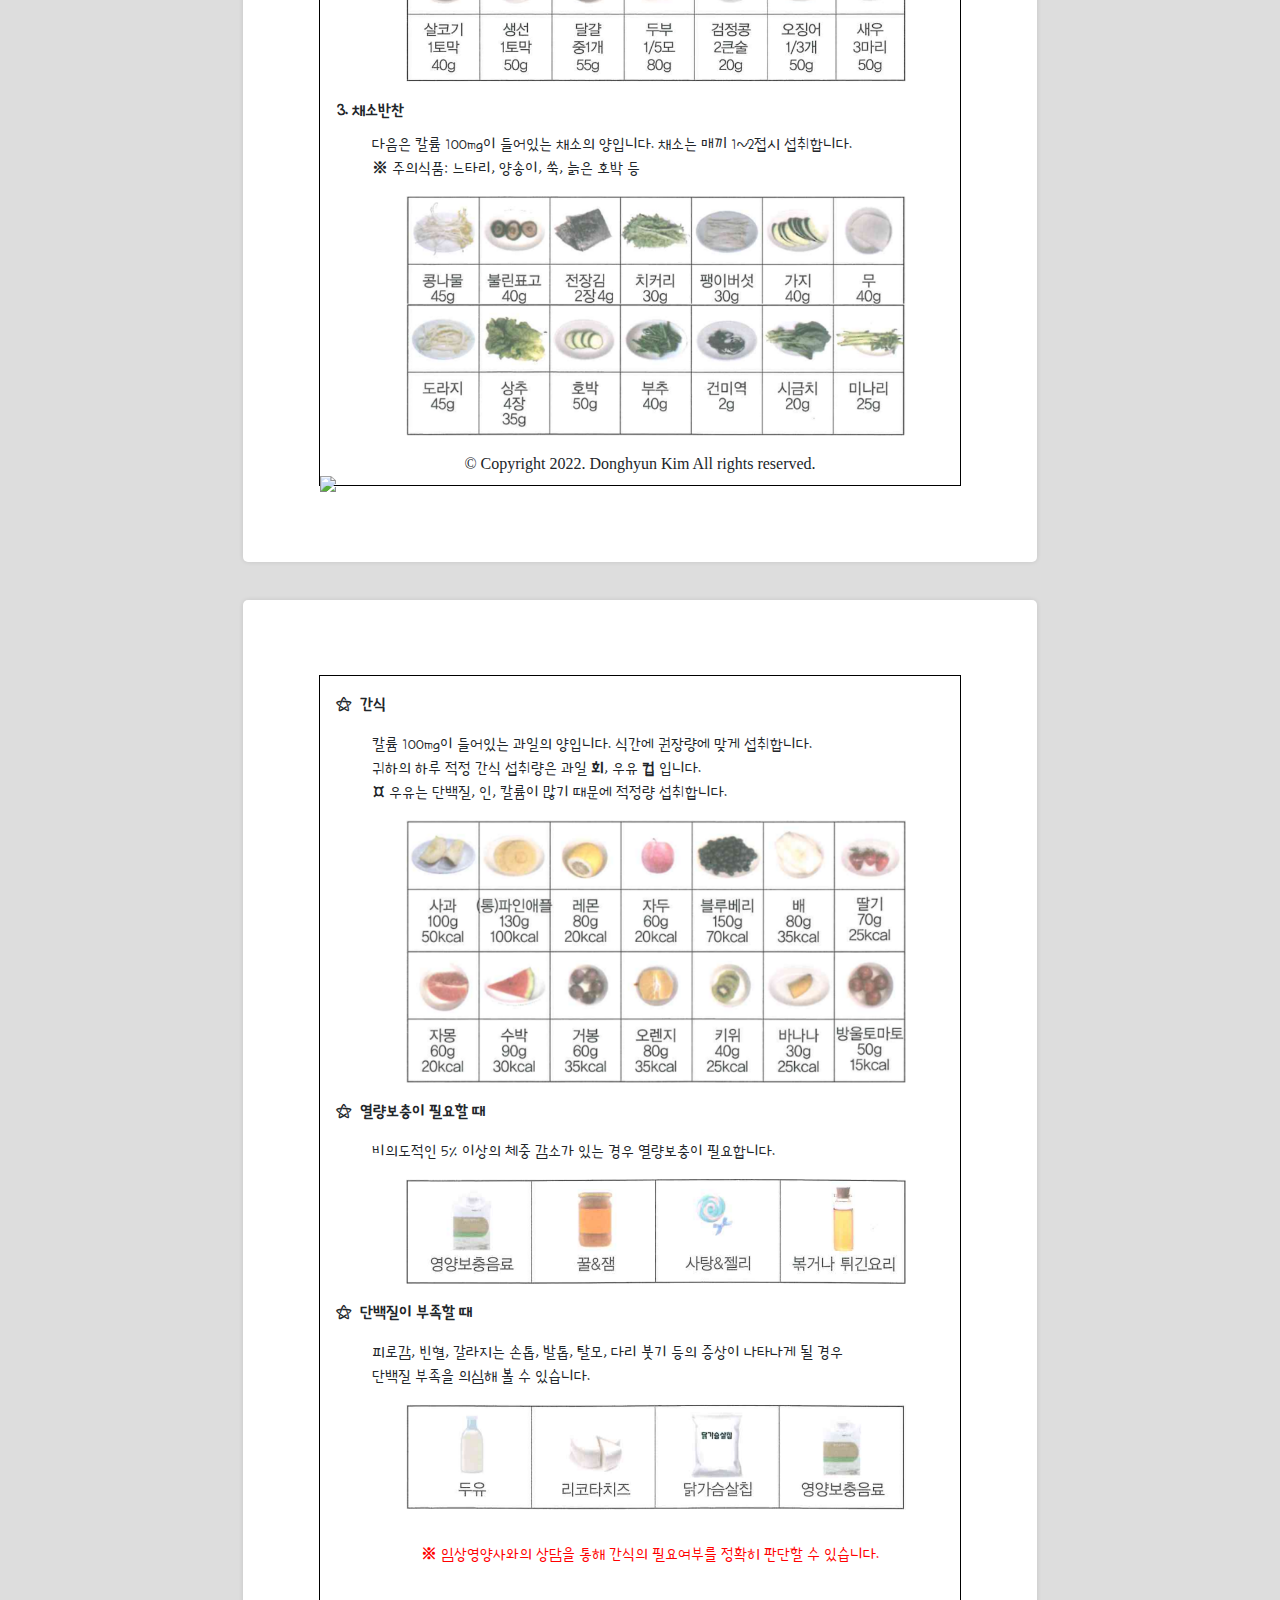
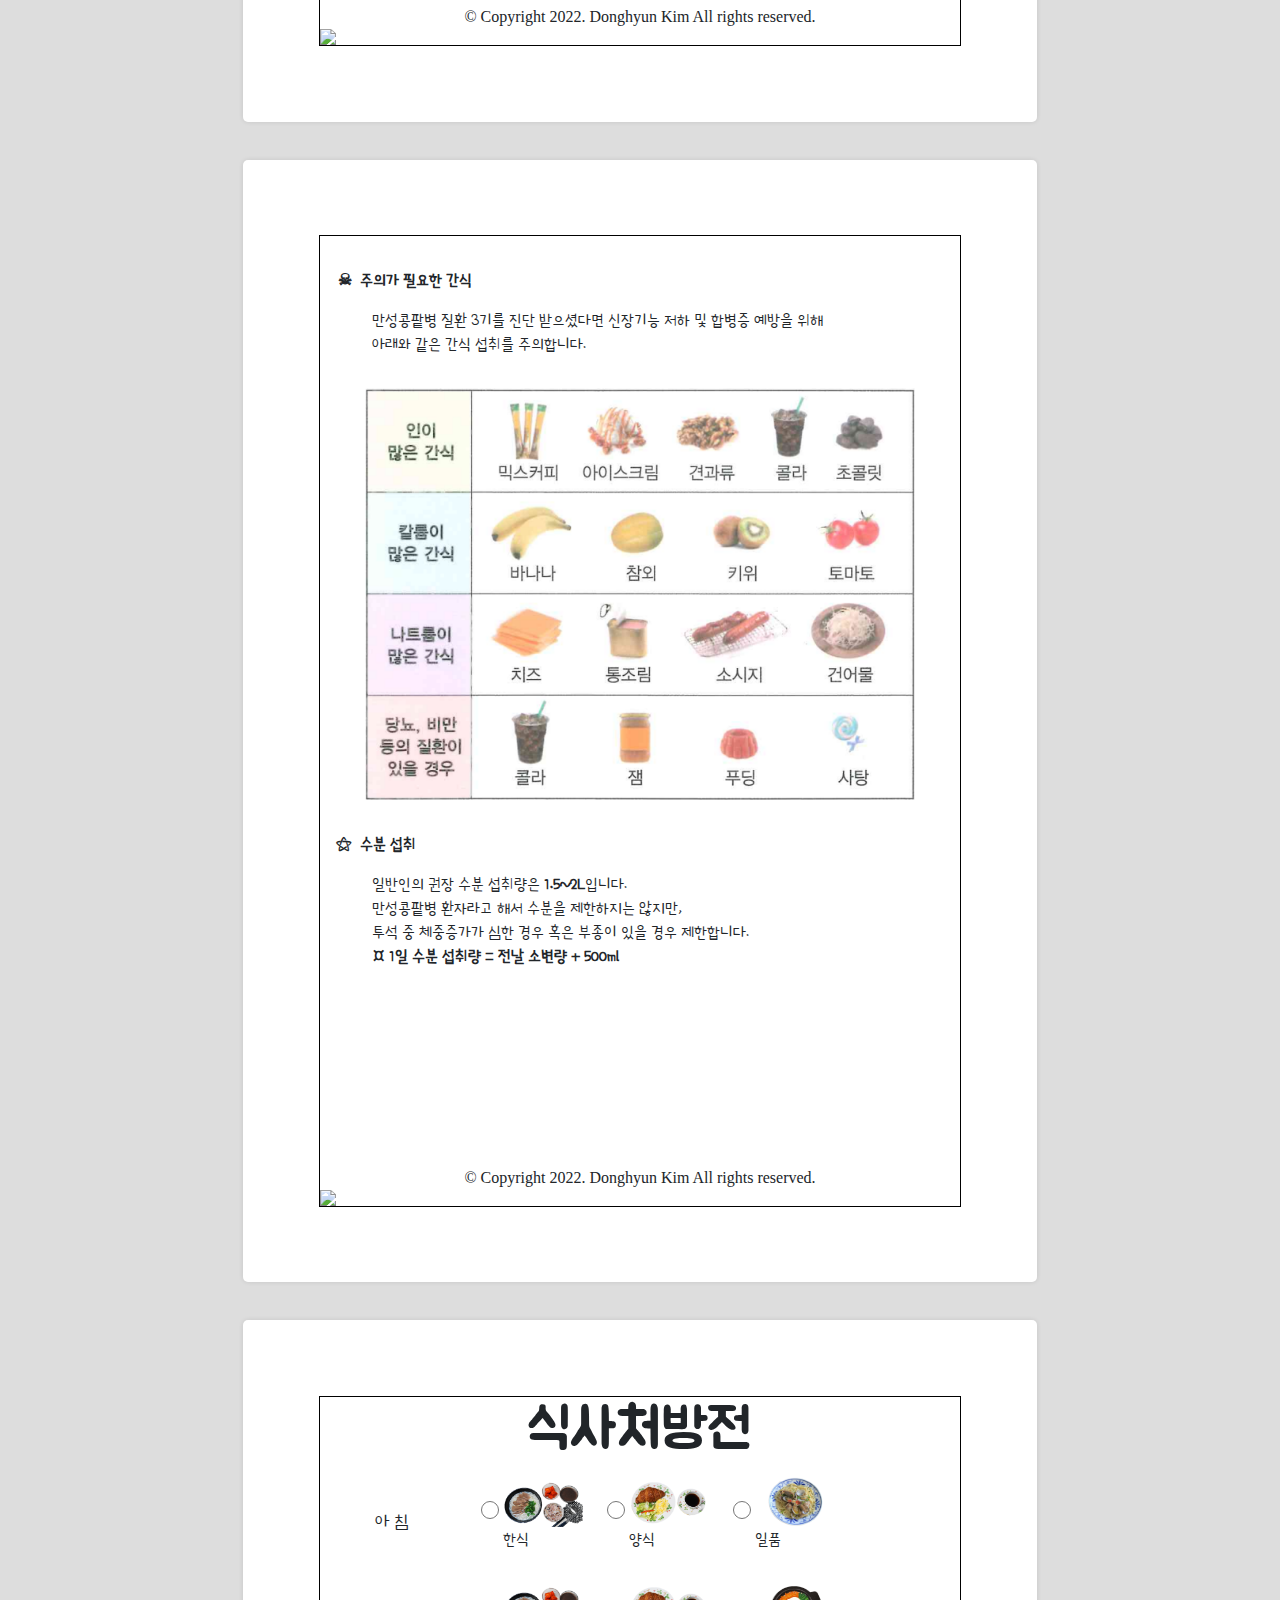
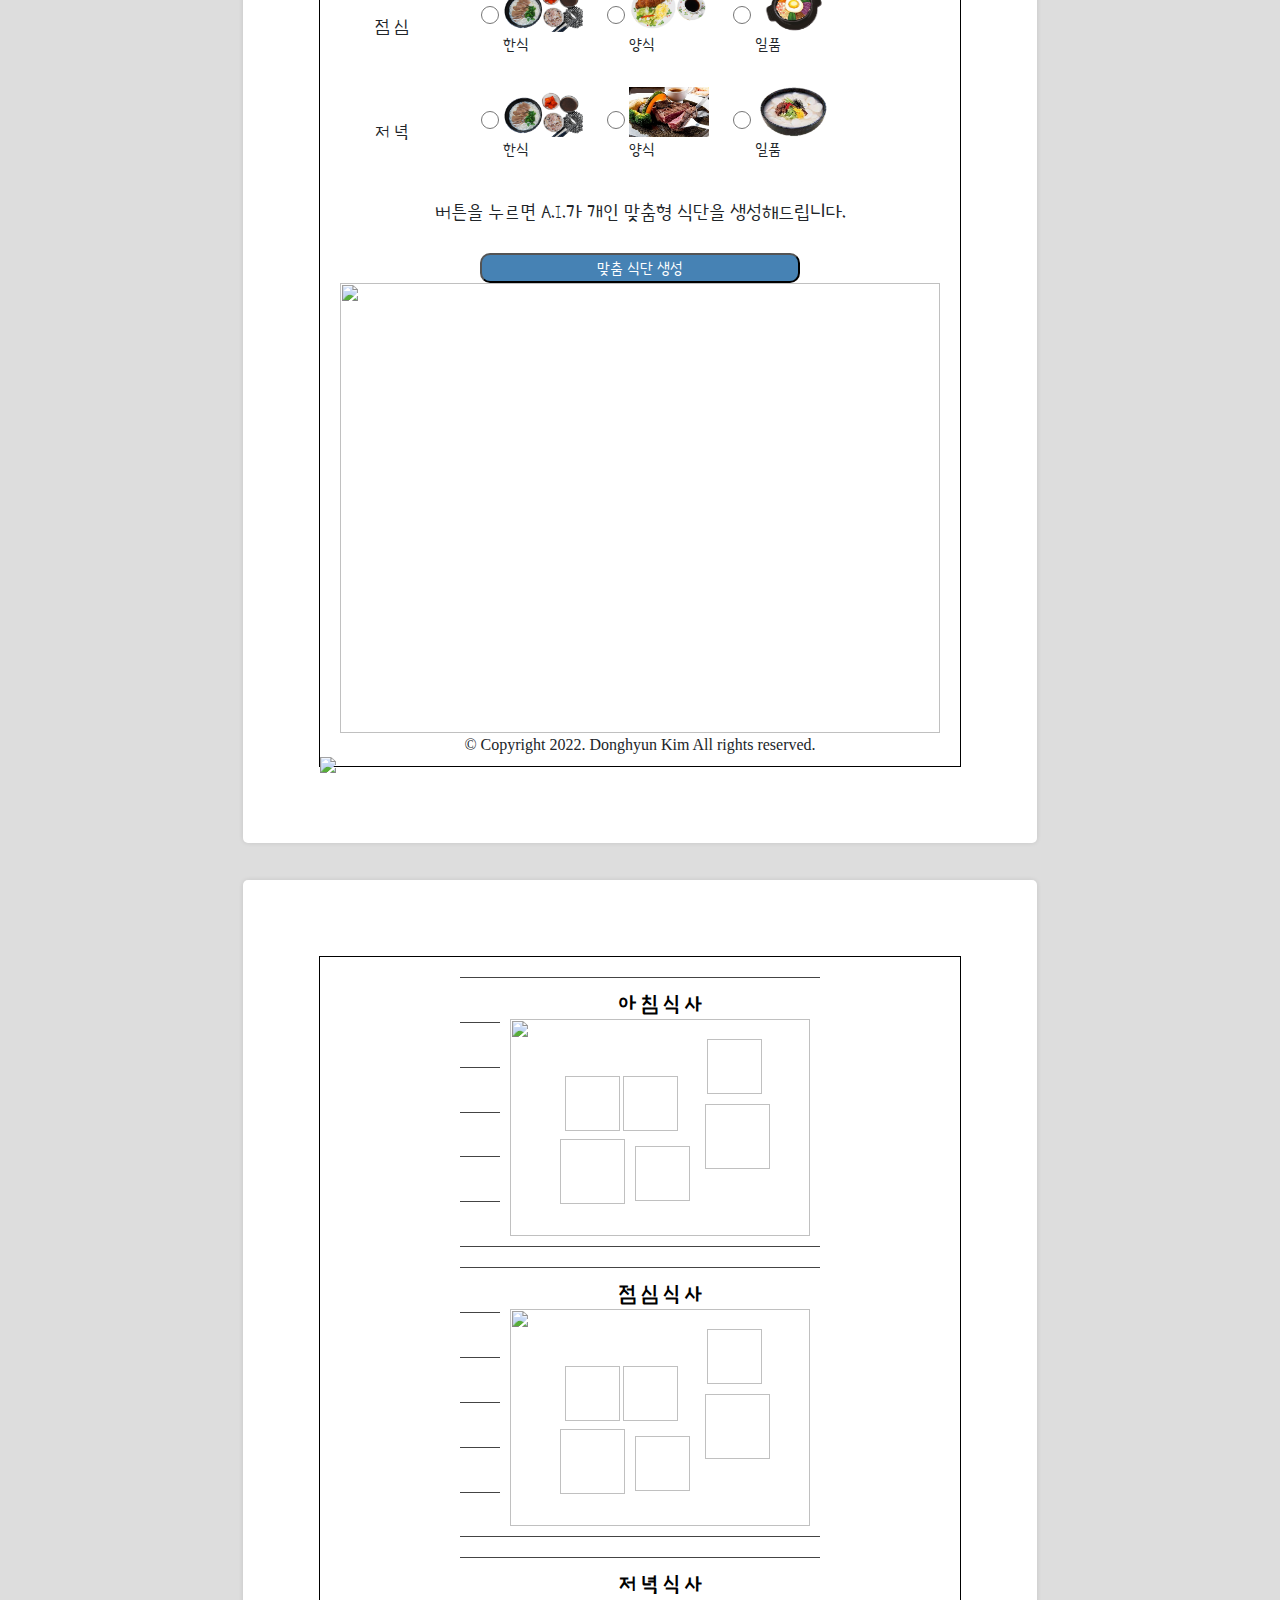
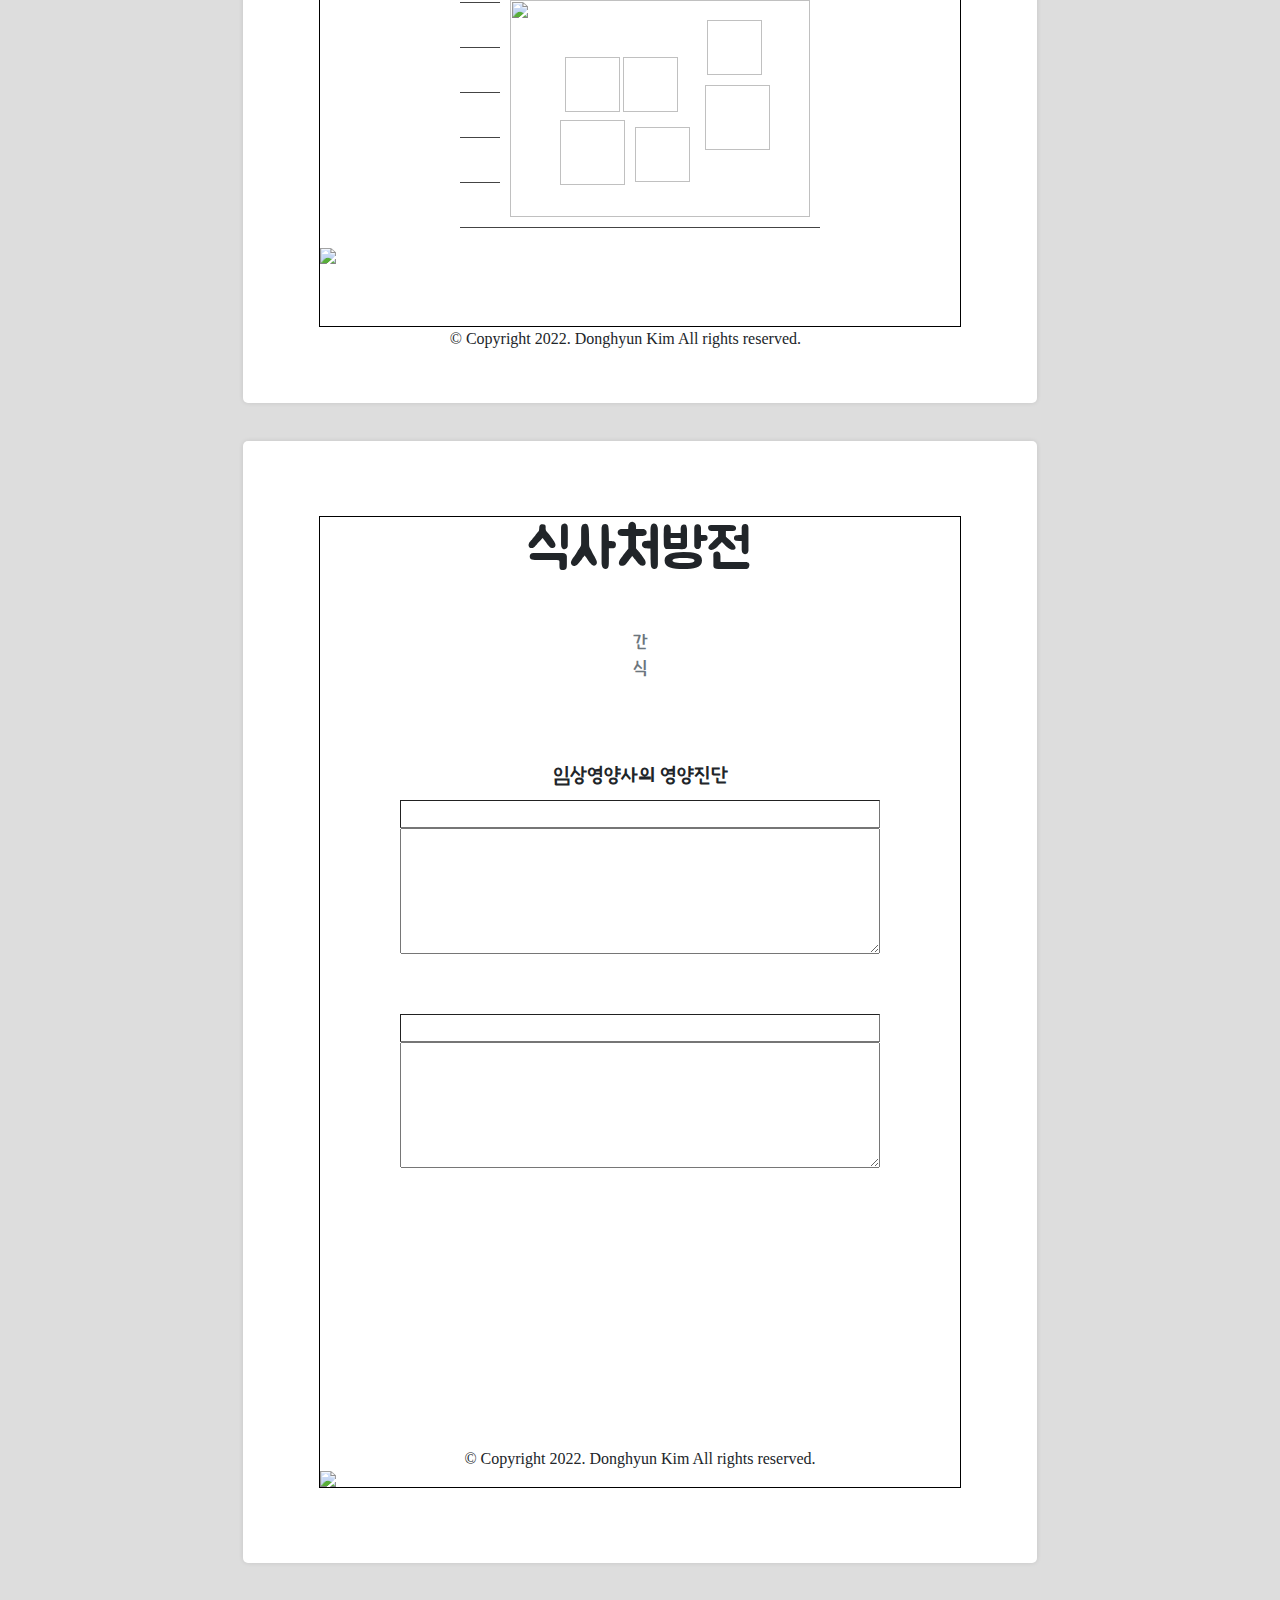
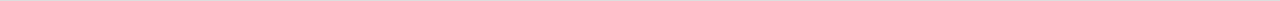
==== commit c2ac33b4: "Update DietDiagnosisResult.html" ====
--- a/DietDiagnosisResult.html
+++ b/DietDiagnosisResult.html
@@ -1,5 +1,5 @@
 <!DOCTYPE html>
-<html lang="kr">
+<html lang="ko">
 
 <head>
   <meta charset="UTF-8">
@@ -65,7 +65,6 @@
           </li>
         </ul>
 
-
         <div class="weightModify">
           <ul class="resultInfoBox">
             <li class="item center">
@@ -129,7 +128,8 @@
         </tr>
       </table>
       <footer>
-        &copy; Copyright 2022. Donghyun Kim All rights reserved.
+        <img class="PaikLogo" src="otherGraphics\seoulPaikNutritionDepertment.png">
+        <br> &copy; Copyright 2022. Donghyun Kim All rights reserved. 
       </footer>
     </div>
   </div>
@@ -175,7 +175,8 @@
         음주 후 아침에 저혈당이 나타날 수 있으므로 주의 해야합니다.
       </p>
       <footer>
-        &copy; Copyright 2022. Donghyun Kim All rights reserved.
+        <img class="PaikLogo" src="otherGraphics\seoulPaikNutritionDepertment.png">
+        <br> &copy; Copyright 2022. Donghyun Kim All rights reserved. 
       </footer>
     </div>
   </div>
@@ -185,6 +186,8 @@
         <li>밥</li>
         <p>양 조절이 필요합니다. 귀하의 밥 섭취량은 아침 <b id="DMmealPlan1_1"> </b>, 점심 <b id="DMmealPlan1_2"> </b>, 저녁 <b
             id="DMmealPlan1_3"> </b> 입니다.<br>
+          (* 식빵으로 계산할 시 아침 <b id="DMmealPlan1_4"> </b>, 점심 <b id="DMmealPlan1_5"> </b>, 저녁 <b id="DMmealPlan1_6">
+          </b>입니다.) <br>
           밥1/3공기(70g)는 100kcal로 1 교환단위라고 하며, 다음의 식품과 바꿔 드실 수 있습니다.</p>
         <img id="grain1serve" src="otherGraphics\grain1serve.png">
         <li>단백질반찬</li>
@@ -199,8 +202,9 @@
         <img id="vege1serve" src="otherGraphics\vege1serve.png">
       </ol>
       <footer>
-        &copy; Copyright 2022. Donghyun Kim All rights reserved.
-      </footer>
+        &copy; Copyright 2022. Donghyun Kim All rights reserved. 
+      </footer>
+      <img class="PaikLogo" src="otherGraphics\seoulPaikNutritionDepertment.png">
     </div>
   </div>
 
@@ -225,7 +229,8 @@
         <img id="DMexercise" src="otherGraphics\DMexercise.png">
       </ol>
       <footer>
-        &copy; Copyright 2022. Donghyun Kim All rights reserved.
+        <img class="PaikLogo" src="otherGraphics\seoulPaikNutritionDepertment.png">
+        <br> &copy; Copyright 2022. Donghyun Kim All rights reserved. 
       </footer>
     </div>
   </div>
@@ -253,8 +258,9 @@
         2시간 후 물은 버리고 재료를 다시 헹군 후 조리합니다.</p>
       <img id="CKDcookPicture" src="otherGraphics\CKDcook.png">
       <footer>
-        &copy; Copyright 2022. Donghyun Kim All rights reserved.
-      </footer>
+        &copy; Copyright 2022. Donghyun Kim All rights reserved. 
+      </footer>
+      <img class="PaikLogo" src="otherGraphics\seoulPaikNutritionDepertment.png">
     </div>
   </div>
   <div class="paper CKDConsultPage">
@@ -263,6 +269,8 @@
         <li>밥</li>
         <p>귀하의 밥 섭취량은 아침 <b id="CKDmealPlan1_1"> </b>, 점심 <b id="CKDmealPlan1_2"> </b>, 저녁 <b id="CKDmealPlan1_3"> </b>
           입니다.<br>
+          (* 식빵으로 계산할 시 아침 <b id="CKDmealPlan1_4"> </b>, 점심 <b id="CKDmealPlan1_5"> </b>, 저녁 <b id="CKDmealPlan1_6">
+          </b>입니다.) <br>
           <b>&#8251;</b> 주의식품: 잡곡(율무, 보리 등), 고구마, 미숫가루, 옥수수 등
         </p>
         <img id="grain1serve" src="otherGraphics\CKDgrain1serve.png">
@@ -280,8 +288,9 @@
         <img id="vege1serve" src="otherGraphics\CKDvege1serve.png">
       </ol>
       <footer>
-        &copy; Copyright 2022. Donghyun Kim All rights reserved.
-      </footer>
+        &copy; Copyright 2022. Donghyun Kim All rights reserved. 
+      </footer>
+      <img class="PaikLogo" src="otherGraphics\seoulPaikNutritionDepertment.png">
     </div>
   </div>
   <div class="paper CKDConsultPage">
@@ -303,8 +312,9 @@
       </ol>
       <p id="redLine"> <b>&#8251;</b> 임상영양사와의 상담을 통해 간식의 필요여부를 정확히 판단할 수 있습니다.</p>
       <footer>
-        &copy; Copyright 2022. Donghyun Kim All rights reserved.
-      </footer>
+        &copy; Copyright 2022. Donghyun Kim All rights reserved. 
+      </footer>
+      <img class="PaikLogo" src="otherGraphics\seoulPaikNutritionDepertment.png">
     </div>
   </div>
   <div class="paper CKDConsultPage">
@@ -324,8 +334,9 @@
         </p>
       </ul>
       <footer>
-        &copy; Copyright 2022. Donghyun Kim All rights reserved.
-      </footer>
+        &copy; Copyright 2022. Donghyun Kim All rights reserved. 
+      </footer>
+      <img class="PaikLogo" src="otherGraphics\seoulPaikNutritionDepertment.png">
     </div>
   </div>
 
@@ -406,6 +417,7 @@
       <footer>
         &copy; Copyright 2022. Donghyun Kim All rights reserved.
       </footer>
+      <img class="PaikLogo" src="otherGraphics\seoulPaikNutritionDepertment.png">
     </div>
   </div>
   <div class="paper diagnosisResultPage">
@@ -521,7 +533,7 @@
               <div class="tray">
                 <img class="emptyplate" src="foodpicture\emptyPlate.png"></img>
                 <div class="dish1">
-                  <img class="foodPhoto bigDish" id="mealEx3Picture1" ></img>
+                  <img class="foodPhoto bigDish" id="mealEx3Picture1"></img>
                 </div>
                 <div class="dish2">
                   <img class="foodPhoto" id="mealEx3Picture2"></img>
@@ -566,6 +578,7 @@
       <footer>
         &copy; Copyright 2022. Donghyun Kim All rights reserved.
       </footer>
+      <img class="PaikLogo" src="otherGraphics\seoulPaikNutritionDepertment.png">
     </div>
   </div>
   <div class="paper diagnosisResultPage">
@@ -716,6 +729,7 @@
       <footer>
         &copy; Copyright 2022. Donghyun Kim All rights reserved.
       </footer>
+      <img class="PaikLogo" src="otherGraphics\seoulPaikNutritionDepertment.png">
     </div>
   </div>
 
--- a/DietDiagnosisResult.css
+++ b/DietDiagnosisResult.css
@@ -128,23 +128,23 @@
 
 /* --------------------------------------------------------- */
 
-.diagnosisResultPage .center {
+.diagnosisResultPage .page2 .center {
   display: flex;
   align-items: center;
   padding-left: 0px;
 }
 
-.diagnosisResultPage #breakfastSelection,
-.diagnosisResultPage #lunchSelection,
-.diagnosisResultPage #dinnerSelection {
+.diagnosisResultPage .page2 #breakfastSelection,
+.diagnosisResultPage .page2 #lunchSelection,
+.diagnosisResultPage .page2 #dinnerSelection {
   font-size: 1.1rem;
 }
 
-.rowMeal {
+.diagnosisResultPage .page2 .rowMeal {
   padding: 5px;
 }
 
-.diagnosisResultPage .itembox {
+.diagnosisResultPage .page2 .itembox {
   display: grid;
   grid-template-columns: 1fr 4fr;
   margin-bottom: 5px;
@@ -152,49 +152,49 @@
   margin-left: 50px;
 }
 
-input[type=radio] {
+.diagnosisResultPage .page2 input[type=radio] {
   width: 18px;
   height: 18px;
   position: relative;
   top: -25px;
 }
 
-input[type=radio]:checked {
+.diagnosisResultPage .page2 input[type=radio]:checked {
   width: 18px;
   height: 18px;
   position: relative;
   top: -25px;
 }
 
-.mealSelect {
+.diagnosisResultPage .page2 .mealSelect {
   padding: 0px;
 }
 
-.DietGeneratorNarration {
+.diagnosisResultPage .page2 .DietGeneratorNarration {
   padding: 10px;
   text-align: center;
   font-size: 1.25rem;
 }
 
-#DietGeneratorButton {
+.diagnosisResultPage .page2 #DietGeneratorButton {
   width: 50%;
   margin-right: auto;
   margin-left: auto;
 }
 
-.mealPhoto {
+.diagnosisResultPage .page2 .mealPhoto {
   width: 80px;
   height: 50px;
   margin-right: 20px;
 }
 
-.text_under {
+.diagnosisResultPage .page2 .text_under {
   position: relative;
   font-weight: bolder;
   font-size: 1.5rem;
 }
 
-#foodcycle {
+.diagnosisResultPage .page2 #foodcycle {
   margin-top: auto;
   height: 450px;
   width: 600px;
@@ -208,37 +208,41 @@
 
 /* --------------------------------------------------------- */
 
-.dietExample {
+
+.diagnosisResultPage .page3 h2{
+  margin: 0px;
+}
+.diagnosisResultPage .dietExample {
   color: white;
   font-size: 1.1rem;
   /* text-shadow: -1px 0 #000, 0 1px #000, 1px 0 #000, 0 -1px #000; */
 }
 
-.highPotassium {
+.diagnosisResultPage .highPotassium {
   color: purple;
 }
 
-.grain {
+.diagnosisResultPage .grain {
   color: rgb(163, 76, 76);
 }
 
-.meat {
+.diagnosisResultPage .meat {
   color: crimson;
 }
 
-.vegetable {
+.diagnosisResultPage .vegetable {
   color: green;
 }
 
-.milk {
+.diagnosisResultPage .milk {
   color: black;
 }
 
-.fruit {
+.diagnosisResultPage .fruit {
   color: rgb(255, 102, 0);
 }
 
-.liquid {
+.diagnosisResultPage .liquid {
   color: rgb(39, 1, 255);
 }
 
@@ -264,19 +268,79 @@
   color: black;
   text-shadow: none;
 } */
-.dietExample caption {
+
+.diagnosisResultPage .page3 .dietExample .mealTitle {
   color: black;
+  font-weight: bold;
   text-shadow: none;
-}
-
-.foodPhoto {
+  margin: 0px;
+  font-size: 1.3rem;
+}
+.diagnosisResultPage .page3 .tray{
+  position: relative;
+}
+.diagnosisResultPage .page3 .dish1 {
+  position: absolute;
+  top: 120px;
+  left: 50px;
+}
+.diagnosisResultPage .page3 .dish2 {
+  position: absolute;
+  top: 127px;
+  left: 125px;
+}
+.diagnosisResultPage .page3 .dish3 {
+  position: absolute;
+  top: 57px;
+  left: 55px;
+}
+.diagnosisResultPage .page3 .dish4 {
+  position: absolute;
+  top: 57px;
+  left: 113px;
+}
+.diagnosisResultPage .page3 .dish5{
+  position: absolute;
+  top: 20px;
+  left: 197px;
+}
+
+.diagnosisResultPage .page3 .dish6 {
+  position: absolute;
+  top: 85px;
+  left: 195px;
+}
+
+.diagnosisResultPage .page3 .emptyplate {
+  height: 217px;
+  width: 300px;
+}
+.diagnosisResultPage .page3 .foodPhoto {
+  width: 55px;
+  height: 55px;
+}
+.diagnosisResultPage .page3 .bigDish{
+  height: 65px;
+  width: 65px;
+}
+.diagnosisResultPage .page4 .foodSneck{
+  height: 80px;
   width: 80px;
-  height: 80px;
+}
+
+.diagnosisResultPage .page3 {
+  position: relative;
+}
+
+.diagnosisResultPage .page3 footer{
+  position: absolute;
+  top: 970px;
+  left: 130px
 }
 
 /* ----------------------------------------------------- */
 
-.NCP {
+.diagnosisResultPage .page4 .NCP {
   display: flex;
   flex-direction: column;
   margin-top: 50px;
@@ -285,12 +349,12 @@
   text-align: center;
 }
 
-.NCP label {
+.diagnosisResultPage .page4 .NCP label {
   font-size: 1.3rem;
   font-weight: bold;
 }
 
-.NCPdiagnosis {
+.diagnosisResultPage .page4 .NCPdiagnosis {
   border-width: 1px;
   text-align: center;
   /* box-shadow: 12px 12px 2px 1px rgba(0, 0, 255, .2); */
@@ -401,6 +465,9 @@
   margin: 0px auto; 
 }
 /* CKDConsultPage 페이지2----------------*/
+.CKDConsultPage .page2 p{
+  margin-top: 10px;
+}
 .CKDConsultPage .page2 .mealPlan li{
   margin-top: 1rem;
   font-weight: bold;
